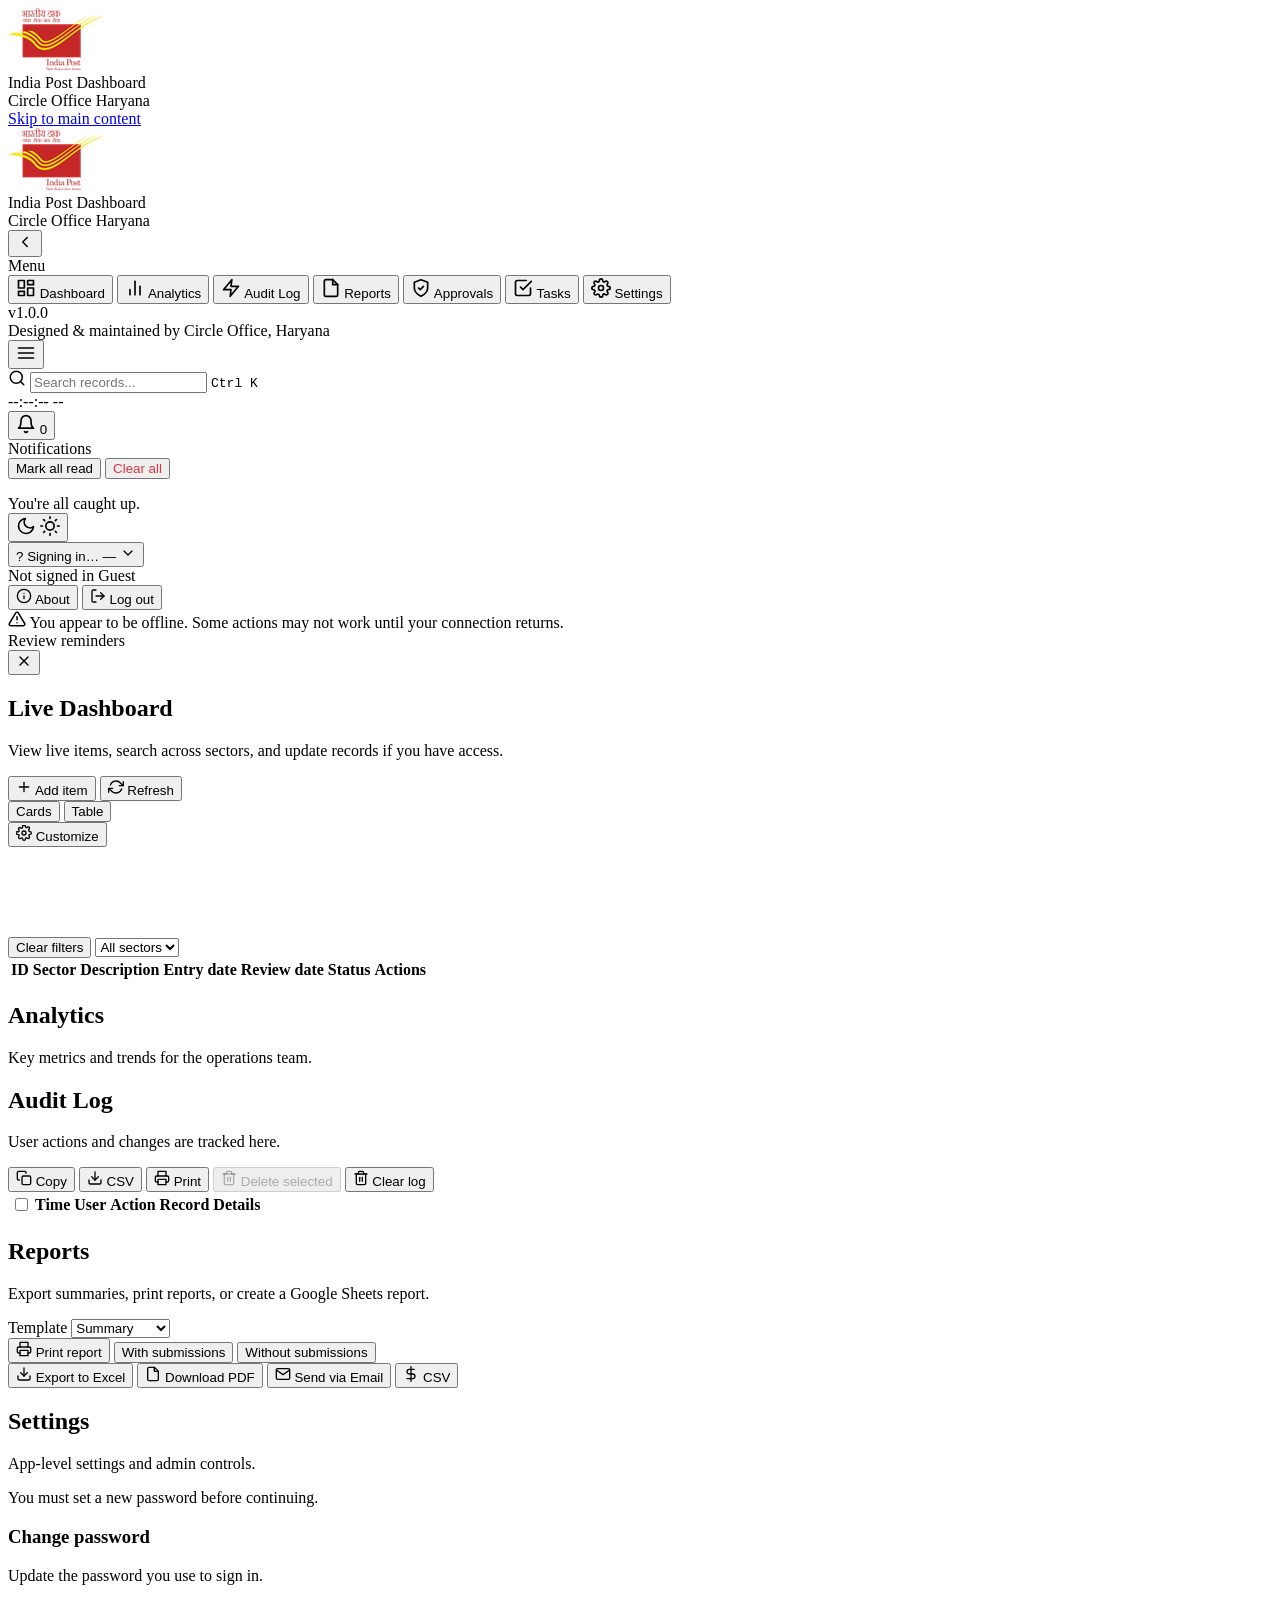
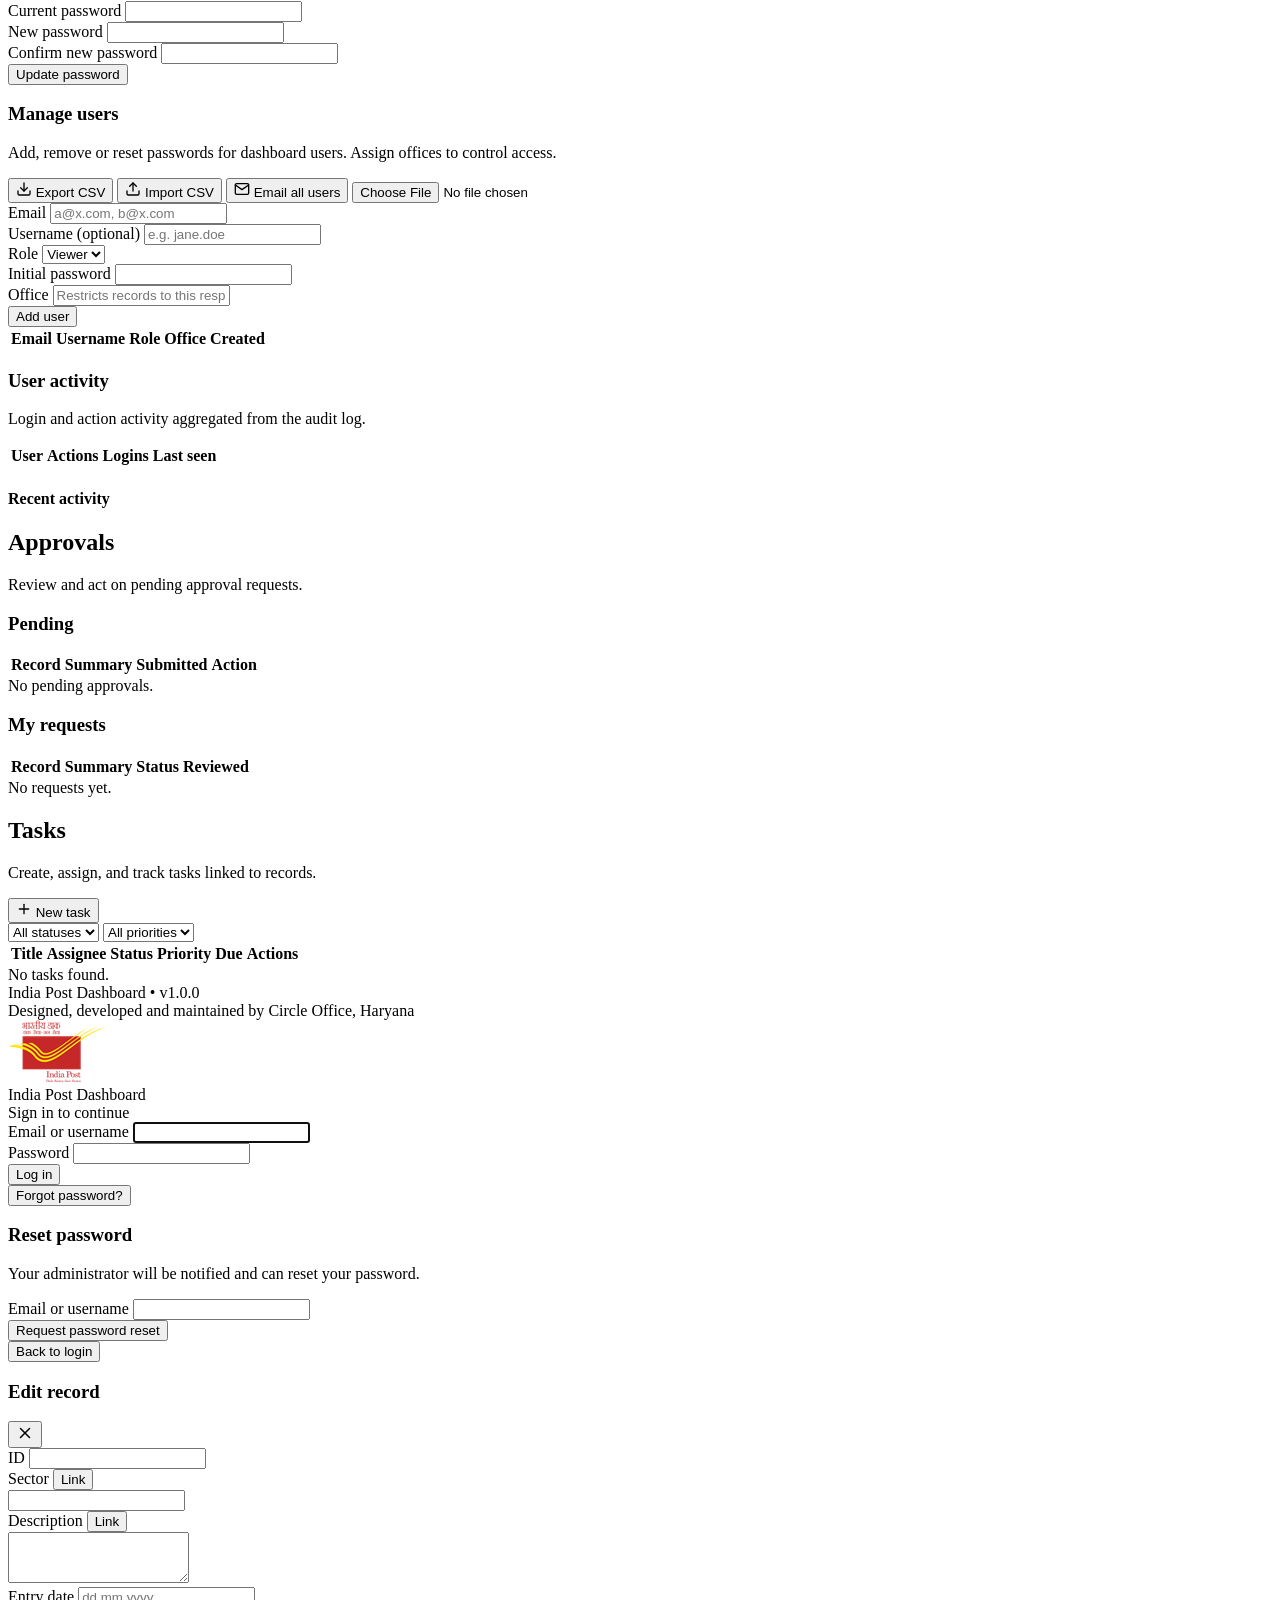
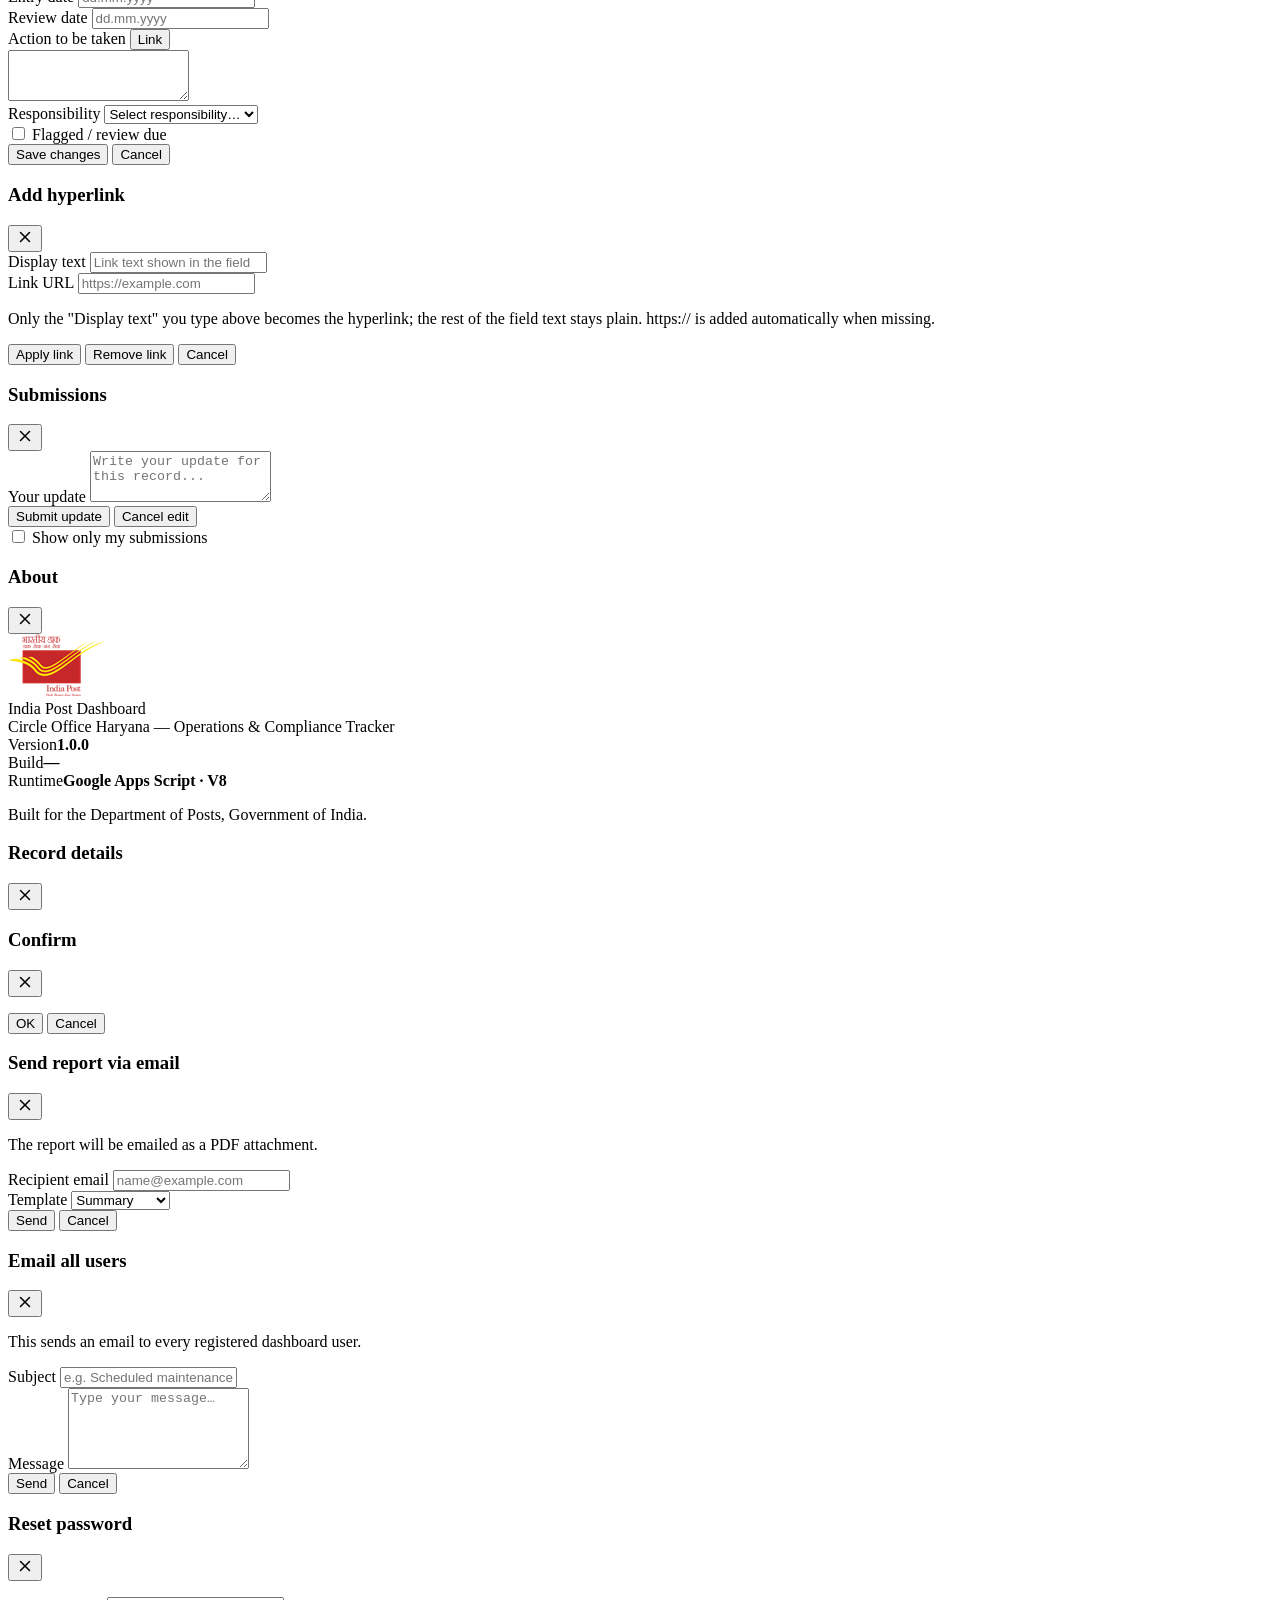
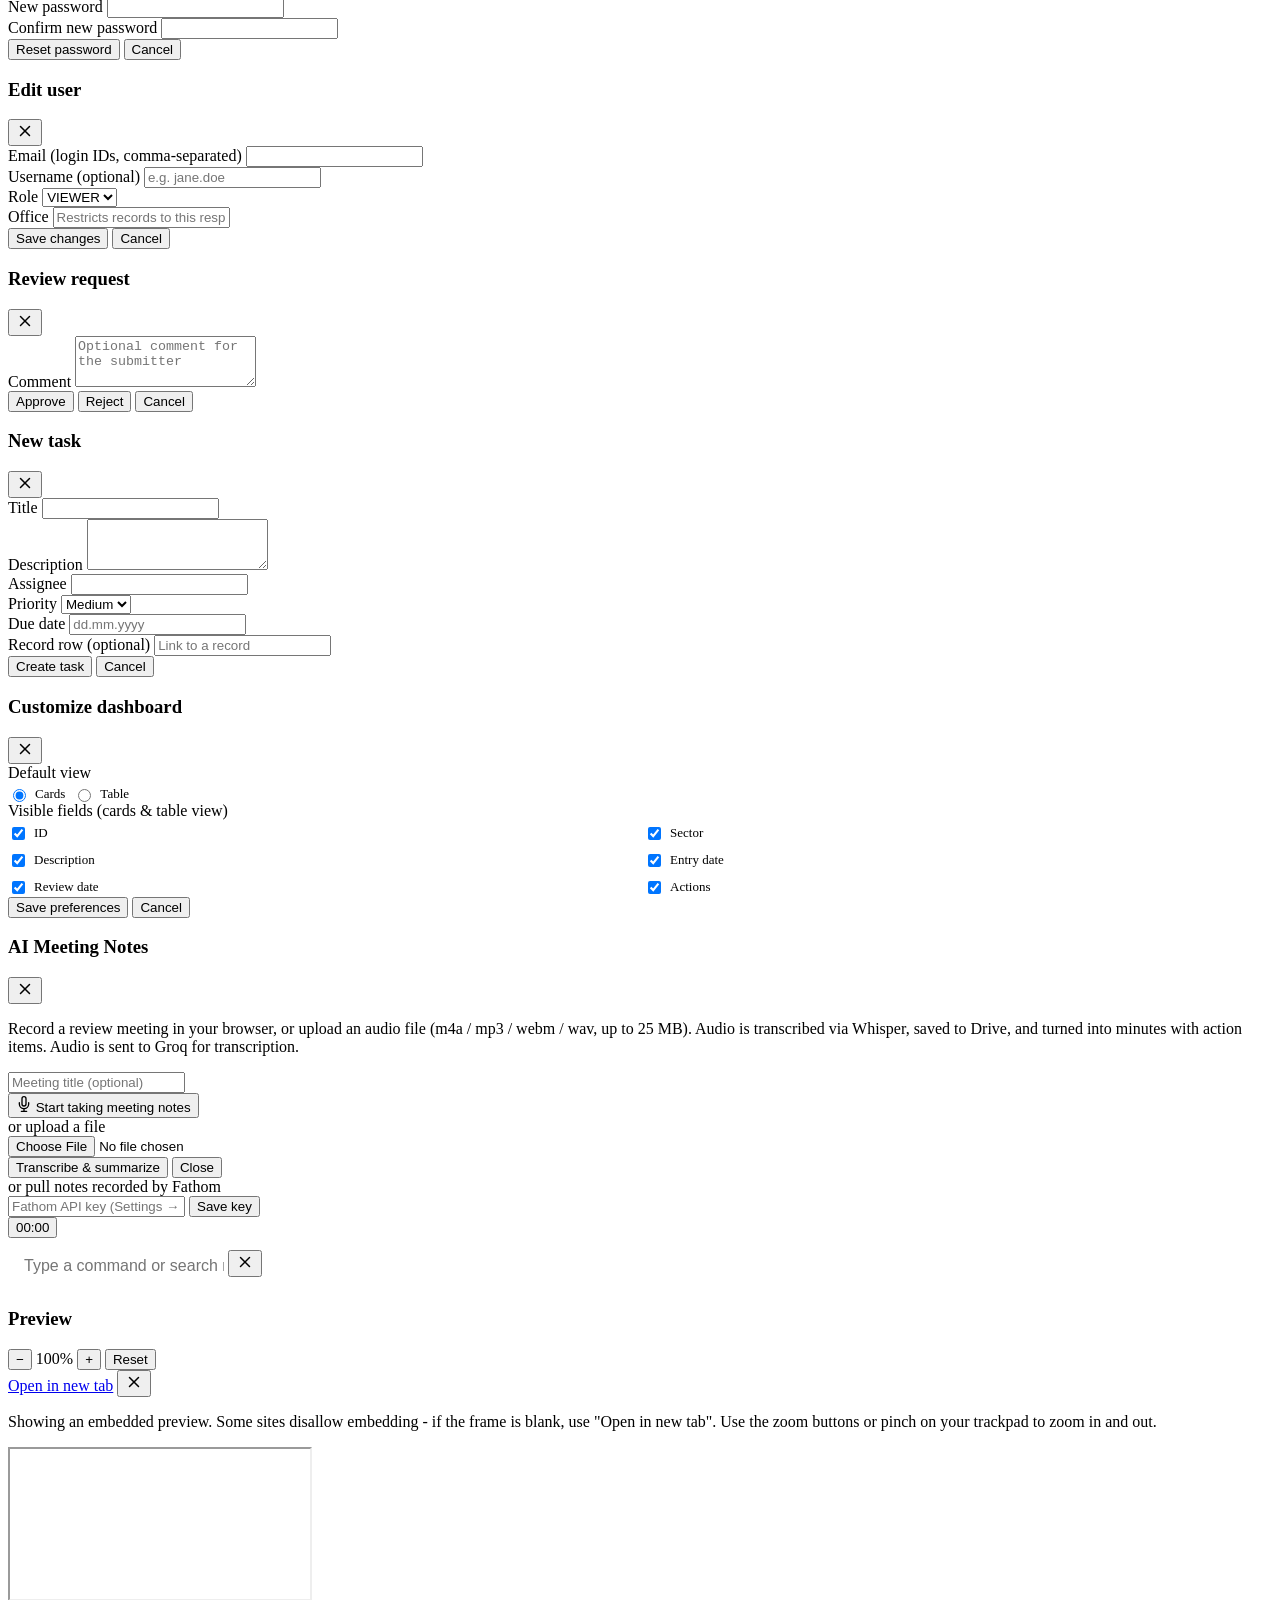
==== index.html @ 4747f6e2 "feat: hyperlink only the link display text, not the whole field; round-trip link text to editor" ====
<!DOCTYPE html>
<html lang="en">

<head>
  <meta charset="UTF-8">
  <meta name="viewport" content="width=device-width, initial-scale=1">
  <meta http-equiv="Cache-Control" content="no-cache, no-store, must-revalidate">
  <title>India Post Dashboard</title>
  <meta name="description" content="Operations and compliance tracker for Circle Office Haryana.">
  <link rel="icon" href="[data-uri]">
  <?!= include('styles'); ?>
</head>

<body>

  <!-- Splash / loading screen -->
  <div id="splashScreen" class="splash" aria-live="polite" aria-label="Loading">
    <div class="splash-inner">
      <div class="splash-mark">
        <img src="[data-uri]" alt="India Post logo">
      </div>
      <div class="splash-title">India Post Dashboard</div>
      <div class="splash-caption">Circle Office Haryana</div>
      <div class="splash-loader" aria-hidden="true"><span></span><span></span><span></span></div>
    </div>
  </div>

  <a href="#main-content" class="skip-link">Skip to main content</a>

  <div class="app-shell" id="appShell">
    <!-- ============================ SIDEBAR ============================ -->
    <aside class="sidebar" id="sidebar" aria-label="Sidebar">
      <div class="sidebar-brand">
        <div class="brand-mark" aria-label="India Post logo">
          <img src="[data-uri]" alt="India Post logo">
        </div>
        <div class="brand-text">
          <div class="brand-name">India Post Dashboard</div>
          <div class="brand-subtitle">Circle Office Haryana</div>
        </div>
        <button id="sidebarCollapse" class="icon-btn sidebar-collapse" type="button" onclick="toggleSidebar()" aria-label="Collapse sidebar" title="Collapse sidebar">
          <svg viewBox="0 0 24 24" width="18" height="18" fill="none" stroke="currentColor" stroke-width="2" stroke-linecap="round" stroke-linejoin="round"><polyline points="15 18 9 12 15 6"></polyline></svg>
        </button>
      </div>

      <div class="sidebar-section-label">Menu</div>
      <nav class="sidebar-nav" aria-label="Main navigation">
        <button class="nav-item active" data-tab="dashboard" onclick="openTab('dashboard')" aria-current="page">
          <svg viewBox="0 0 24 24" width="20" height="20" fill="none" stroke="currentColor" stroke-width="2" stroke-linecap="round" stroke-linejoin="round"><rect x="3" y="3" width="7" height="9"></rect><rect x="14" y="3" width="7" height="5"></rect><rect x="14" y="12" width="7" height="9"></rect><rect x="3" y="16" width="7" height="5"></rect></svg>
          <span>Dashboard</span>
        </button>
        <button class="nav-item" data-tab="analytics" onclick="openTab('analytics')">
          <svg viewBox="0 0 24 24" width="20" height="20" fill="none" stroke="currentColor" stroke-width="2" stroke-linecap="round" stroke-linejoin="round"><line x1="18" y1="20" x2="18" y2="10"></line><line x1="12" y1="20" x2="12" y2="4"></line><line x1="6" y1="20" x2="6" y2="14"></line></svg>
          <span>Analytics</span>
        </button>
        <button class="nav-item" data-tab="audit" onclick="openTab('audit')">
          <svg viewBox="0 0 24 24" width="20" height="20" fill="none" stroke="currentColor" stroke-width="2" stroke-linecap="round" stroke-linejoin="round"><path d="M13 2L3 14h9l-1 8 10-12h-9l1-8z"></path></svg>
          <span>Audit Log</span>
        </button>
        <button class="nav-item" data-tab="reports" onclick="openTab('reports')">
          <svg viewBox="0 0 24 24" width="20" height="20" fill="none" stroke="currentColor" stroke-width="2" stroke-linecap="round" stroke-linejoin="round"><path d="M14 2H6a2 2 0 0 0-2 2v16a2 2 0 0 0 2 2h12a2 2 0 0 0 2-2V8z"></path><polyline points="14 2 14 8 20 8"></polyline></svg>
          <span>Reports</span>
        </button>
        <button class="nav-item" data-tab="approvals" onclick="openTab('approvals')">
          <svg viewBox="0 0 24 24" width="20" height="20" fill="none" stroke="currentColor" stroke-width="2" stroke-linecap="round" stroke-linejoin="round"><path d="M12 22s8-4 8-10V5l-8-3-8 3v7c0 6 8 10 8 10z"></path><polyline points="9 12 11 14 15 10"></polyline></svg>
          <span>Approvals</span>
        </button>
        <button class="nav-item" data-tab="tasks" onclick="openTab('tasks')">
          <svg viewBox="0 0 24 24" width="20" height="20" fill="none" stroke="currentColor" stroke-width="2" stroke-linecap="round" stroke-linejoin="round"><path d="M9 11l3 3L22 4"></path><path d="M21 12v7a2 2 0 0 1-2 2H5a2 2 0 0 1-2-2V5a2 2 0 0 1 2-2h11"></path></svg>
          <span>Tasks</span>
        </button>
        <button class="nav-item" data-tab="settings" onclick="openTab('settings')">
          <svg viewBox="0 0 24 24" width="20" height="20" fill="none" stroke="currentColor" stroke-width="2" stroke-linecap="round" stroke-linejoin="round"><circle cx="12" cy="12" r="3"></circle><path d="M19.4 15a1.65 1.65 0 0 0 .33 1.82l.06.06a2 2 0 0 1 0 2.83 2 2 0 0 1-2.83 0l-.06-.06a1.65 1.65 0 0 0-1.82-.33 1.65 1.65 0 0 0-1 1.51V21a2 2 0 0 1-2 2 2 2 0 0 1-2-2v-.09A1.65 1.65 0 0 0 9 19.4a1.65 1.65 0 0 0-1.82.33l-.06.06a2 2 0 0 1-2.83 0 2 2 0 0 1 0-2.83l.06-.06a1.65 1.65 0 0 0 .33-1.82 1.65 1.65 0 0 0-1.51-1H3a2 2 0 0 1-2-2 2 2 0 0 1 2-2h.09A1.65 1.65 0 0 0 4.6 9a1.65 1.65 0 0 0-.33-1.82l-.06-.06a2 2 0 0 1 0-2.83 2 2 0 0 1 2.83 0l.06.06a1.65 1.65 0 0 0 1.82.33H9a1.65 1.65 0 0 0 1-1.51V3a2 2 0 0 1 2-2 2 2 0 0 1 2 2v.09a1.65 1.65 0 0 0 1 1.51 1.65 1.65 0 0 0 1.82-.33l.06-.06a2 2 0 0 1 2.83 0 2 2 0 0 1 0 2.83l-.06.06a1.65 1.65 0 0 0-.33 1.82V9a1.65 1.65 0 0 0 1.51 1H21a2 2 0 0 1 2 2 2 2 0 0 1-2 2h-.09a1.65 1.65 0 0 0-1.51 1z"></path></svg>
          <span>Settings</span>
        </button>
      </nav>

      <div class="sidebar-footer">
        <div class="version-chip" id="versionChip" title="App version">v1.0.0</div>
        <div class="sidebar-credit">Designed &amp; maintained by Circle Office, Haryana</div>
      </div>
    </aside>

    <div id="sidebarBackdrop" class="sidebar-backdrop" onclick="toggleSidebar()" aria-hidden="true"></div>

    <!-- ============================ MAIN ============================ -->
    <div class="app-main">
      <header class="topbar">
        <div class="topbar-left">
          <button id="sidebarToggle" class="icon-btn" type="button" onclick="toggleSidebar()" aria-label="Toggle sidebar" title="Toggle sidebar">
            <svg viewBox="0 0 24 24" width="20" height="20" fill="none" stroke="currentColor" stroke-width="2" stroke-linecap="round" stroke-linejoin="round"><line x1="3" y1="12" x2="21" y2="12"></line><line x1="3" y1="6" x2="21" y2="6"></line><line x1="3" y1="18" x2="21" y2="18"></line></svg>
          </button>
          <div class="topbar-search">
            <svg viewBox="0 0 24 24" width="18" height="18" fill="none" stroke="currentColor" stroke-width="2" stroke-linecap="round" stroke-linejoin="round" aria-hidden="true"><circle cx="11" cy="11" r="8"></circle><line x1="21" y1="21" x2="16.65" y2="16.65"></line></svg>
            <input id="searchInput" type="search" placeholder="Search records..." aria-label="Global search" autocomplete="off">
            <kbd class="search-kbd" aria-hidden="true">Ctrl K</kbd>
          </div>
          <div class="live-clock" id="liveClock" title="Live time (12-hour)" aria-hidden="true">--:--:-- --</div>
        </div>

        <div class="topbar-actions">
          <div class="notif-menu" id="notifMenu">
            <button id="notifTrigger" class="icon-btn notif-bell" type="button" onclick="toggleNotifications()" aria-haspopup="true" aria-expanded="false" aria-label="Notifications">
              <svg viewBox="0 0 24 24" width="20" height="20" fill="none" stroke="currentColor" stroke-width="2" stroke-linecap="round" stroke-linejoin="round"><path d="M18 8A6 6 0 0 0 6 8c0 7-3 9-3 9h18s-3-2-3-9"></path><path d="M13.73 21a2 2 0 0 1-3.46 0"></path></svg>
              <span id="notifBadge" class="notif-badge hidden" aria-hidden="true">0</span>
            </button>
            <div class="notif-panel hidden" id="notifPanel" role="menu" aria-label="Notifications">
              <div class="notif-panel-head">
                <span class="text-subheading">Notifications</span>
                <div style="display:flex;gap:4px;">
                  <button class="btn btn-ghost btn-small" type="button" onclick="markAllNotificationsRead()">Mark all read</button>
                  <button class="btn btn-ghost btn-small" type="button" onclick="clearAllNotifications()" style="color:var(--danger,#dc3545);">Clear all</button>
                </div>
              </div>
              <ul class="notif-list" id="notifList"></ul>
              <div class="notif-empty hidden" id="notifEmpty">You're all caught up.</div>
            </div>
          </div>

          <button id="themeToggle" class="icon-btn" type="button" onclick="toggleDarkMode()" aria-label="Toggle dark mode" title="Toggle dark mode">
            <svg id="iconMoon" viewBox="0 0 24 24" width="20" height="20" fill="none" stroke="currentColor" stroke-width="2" stroke-linecap="round" stroke-linejoin="round"><path d="M21 12.79A9 9 0 1 1 11.21 3 7 7 0 0 0 21 12.79z"></path></svg>
            <svg id="iconSun" viewBox="0 0 24 24" width="20" height="20" fill="none" stroke="currentColor" stroke-width="2" stroke-linecap="round" stroke-linejoin="round" class="hidden"><circle cx="12" cy="12" r="5"></circle><line x1="12" y1="1" x2="12" y2="3"></line><line x1="12" y1="21" x2="12" y2="23"></line><line x1="4.22" y1="4.22" x2="5.64" y2="5.64"></line><line x1="18.36" y1="18.36" x2="19.78" y2="19.78"></line><line x1="1" y1="12" x2="3" y2="12"></line><line x1="21" y1="12" x2="23" y2="12"></line><line x1="4.22" y1="19.78" x2="5.64" y2="18.36"></line><line x1="18.36" y1="5.64" x2="19.78" y2="4.22"></line></svg>
          </button>

          <div class="profile-menu" id="profileMenu">
            <button id="profileTrigger" class="profile-trigger" type="button" onclick="toggleProfileMenu()" aria-haspopup="menu" aria-expanded="false" aria-label="Account menu">
              <span class="avatar" id="profileAvatar" aria-hidden="true">?</span>
              <span class="profile-info">
                <span class="profile-name" id="profileName">Signing in…</span>
                <span class="profile-role" id="profileRole">—</span>
              </span>
              <svg viewBox="0 0 24 24" width="16" height="16" fill="none" stroke="currentColor" stroke-width="2" stroke-linecap="round" stroke-linejoin="round" aria-hidden="true"><polyline points="6 9 12 15 18 9"></polyline></svg>
            </button>
            <div class="profile-dropdown" id="profileDropdown" role="menu">
              <div class="profile-dropdown-head">
                <span class="profile-dropdown-email" id="profileEmail">Not signed in</span>
                <span class="badge" id="profileRoleBadge" data-tone="muted">Guest</span>
              </div>
              <button class="profile-item" type="button" role="menuitem" onclick="openAbout()">
                <svg viewBox="0 0 24 24" width="16" height="16" fill="none" stroke="currentColor" stroke-width="2" stroke-linecap="round" stroke-linejoin="round"><circle cx="12" cy="12" r="10"></circle><line x1="12" y1="16" x2="12" y2="12"></line><line x1="12" y1="8" x2="12.01" y2="8"></line></svg>
                About
              </button>
              <button class="profile-item" type="button" role="menuitem" onclick="logout()">
                <svg viewBox="0 0 24 24" width="16" height="16" fill="none" stroke="currentColor" stroke-width="2" stroke-linecap="round" stroke-linejoin="round"><path d="M9 21H5a2 2 0 0 1-2-2V5a2 2 0 0 1 2-2h4"></path><polyline points="16 17 21 12 16 7"></polyline><line x1="21" y1="12" x2="9" y2="12"></line></svg>
                Log out
              </button>
            </div>
          </div>
        </div>
      </header>

      <main class="main-content" id="mainContent">
        <div id="offlineBanner" class="banner banner-warning hidden" role="alert">
          <svg viewBox="0 0 24 24" width="18" height="18" fill="none" stroke="currentColor" stroke-width="2" stroke-linecap="round" stroke-linejoin="round"><path d="M10.29 3.86L1.82 18a2 2 0 0 0 1.71 3h16.94a2 2 0 0 0 1.71-3L13.71 3.86a2 2 0 0 0-3.42 0z"></path><line x1="12" y1="9" x2="12" y2="13"></line><line x1="12" y1="17" x2="12.01" y2="17"></line></svg>
          You appear to be offline. Some actions may not work until your connection returns.
        </div>
        <div id="messagePanel" class="banner banner-danger hidden"></div>
        <div id="reminderBanner" class="reminder-banner hidden" role="status" aria-live="polite">
          <span class="reminder-banner-title">Review reminders</span>
          <div id="reminderBannerList" class="reminder-banner-list"></div>
          <button class="icon-btn reminder-banner-close" type="button" onclick="dismissReminderBanner()" aria-label="Dismiss reminder" title="Dismiss reminder">
            <svg viewBox="0 0 24 24" width="16" height="16" fill="none" stroke="currentColor" stroke-width="2" stroke-linecap="round" stroke-linejoin="round"><line x1="18" y1="6" x2="6" y2="18"></line><line x1="6" y1="6" x2="18" y2="18"></line></svg>
          </button>
        </div>

        <!-- ============================ DASHBOARD ============================ -->
        <section id="dashboard" class="tab-panel active" aria-labelledby="dashboardTitle">
          <div class="section-header">
            <div>
              <h2 class="text-heading" id="dashboardTitle">Live Dashboard</h2>
              <p class="section-copy">View live items, search across sectors, and update records if you have access.</p>
            </div>
            <div class="section-actions">
              <button id="addButton" class="btn btn-primary" type="button" onclick="addNewItem()">
                <svg viewBox="0 0 24 24" width="16" height="16" fill="none" stroke="currentColor" stroke-width="2" stroke-linecap="round" stroke-linejoin="round"><line x1="12" y1="5" x2="12" y2="19"></line><line x1="5" y1="12" x2="19" y2="12"></line></svg>
                Add item
              </button>
              <button class="btn btn-secondary" type="button" onclick="refreshData()" data-tip="Reload data from the spreadsheet">
                <svg viewBox="0 0 24 24" width="16" height="16" fill="none" stroke="currentColor" stroke-width="2" stroke-linecap="round" stroke-linejoin="round"><polyline points="23 4 23 10 17 10"></polyline><polyline points="1 20 1 14 7 14"></polyline><path d="M3.51 9a9 9 0 0 1 14.85-3.36L23 10M1 14l4.64 4.36A9 9 0 0 0 20.49 15"></path></svg>
                Refresh
              </button>
              <div class="view-toggle" role="group" aria-label="Dashboard view">
                <button id="viewCardsBtn" class="btn btn-ghost btn-small active" type="button" onclick="toggleDashboardView('cards')">Cards</button>
                <button id="viewTableBtn" class="btn btn-ghost btn-small" type="button" onclick="toggleDashboardView('table')">Table</button>
              </div>
              <button class="btn btn-secondary" type="button" onclick="openColumnDialog()">
                <svg viewBox="0 0 24 24" width="16" height="16" fill="none" stroke="currentColor" stroke-width="2" stroke-linecap="round" stroke-linejoin="round"><circle cx="12" cy="12" r="3"></circle><path d="M19.4 15a1.65 1.65 0 0 0 .33 1.82l.06.06a2 2 0 0 1 0 2.83 2 2 0 0 1-2.83 0l-.06-.06a1.65 1.65 0 0 0-1.82-.33 1.65 1.65 0 0 0-1 1.51V21a2 2 0 0 1-2 2 2 2 0 0 1-2-2v-.09A1.65 1.65 0 0 0 9 19.4a1.65 1.65 0 0 0-1.82.33l-.06.06a2 2 0 0 1-2.83 0 2 2 0 0 1 0-2.83l.06-.06A1.65 1.65 0 0 0 4.6 15a1.65 1.65 0 0 0-1.51-1H2a2 2 0 0 1-2-2 2 2 0 0 1 2-2h.09A1.65 1.65 0 0 0 4.6 9a1.65 1.65 0 0 0-.33-1.82l-.06-.06a2 2 0 0 1 0-2.83 2 2 0 0 1 2.83 0l.06.06A1.65 1.65 0 0 0 9 4.6a1.65 1.65 0 0 0 1-1.51V2a2 2 0 0 1 2-2 2 2 0 0 1 2 2v.09a1.65 1.65 0 0 0 1 1.51 1.65 1.65 0 0 0 1.82-.33l.06-.06a2 2 0 0 1 2.83 0 2 2 0 0 1 0 2.83l-.06.06a1.65 1.65 0 0 0-.33 1.82V9a1.65 1.65 0 0 0 1.51 1H21a2 2 0 0 1 2 2 2 2 0 0 1-2 2h-.09a1.65 1.65 0 0 0-1.51 1z"></path></svg>
                Customize
              </button>
              <button id="meetingNotesBtn" class="btn btn-secondary" type="button" onclick="openMeetingNotes()" style="display:none;">
                <svg viewBox="0 0 24 24" width="16" height="16" fill="none" stroke="currentColor" stroke-width="2" stroke-linecap="round" stroke-linejoin="round"><path d="M12 3l1.9 5.8H20l-4.9 3.6L17 18l-5-3.6L7 18l1.9-5.6L4 8.8h6.1z"></path><path d="M20 16l.7 2.1 2.3.6-2.3.6L20 21.4l-.7-2.1-2.3-.6 2.3-.6z"></path></svg>
                Meeting Notes
              </button>
            </div>
          </div>

          <div class="kpi-grid" id="summaryCards">
            <div class="kpi-card kpi-skeleton" aria-hidden="true"><div class="skeleton-bar" style="width:40%"></div><div class="skeleton-bar" style="width:60%;height:30px"></div></div>
            <div class="kpi-card kpi-skeleton" aria-hidden="true"><div class="skeleton-bar" style="width:40%"></div><div class="skeleton-bar" style="width:60%;height:30px"></div></div>
            <div class="kpi-card kpi-skeleton" aria-hidden="true"><div class="skeleton-bar" style="width:40%"></div><div class="skeleton-bar" style="width:60%;height:30px"></div></div>
          </div>

          <div class="filters-row">
            <div class="filter-chips" id="filterChips" aria-live="polite"></div>
            <div class="filters-controls">
              <button id="resetFiltersBtn" class="btn btn-ghost btn-small hidden" type="button" onclick="resetFilters()">Clear filters</button>
              <select id="sectorFilter" class="select" aria-label="Filter by sector" onchange="handleSectorFilterChange()">
                <option value="">All sectors</option>
              </select>
            </div>
          </div>

          <div id="dashboardCards" class="cards-grid"></div>

          <div id="dashboardTableWrap" class="table-card hidden">
            <div class="table-scroll" tabindex="0" aria-label="Records table">
              <table class="data-table" id="dashboardTable">
                <thead><tr>
                  <th data-col="id" data-dash-sort="id">ID</th>
                  <th data-col="sector" data-dash-sort="sector">Sector</th>
                  <th data-col="description" data-dash-sort="description">Description</th>
                  <th data-col="entryDate" data-dash-sort="entryDate">Entry date</th>
                  <th data-col="reviewDate" data-dash-sort="reviewDate">Review date</th>
                  <th data-col="status">Status</th>
                  <th data-col="actions" class="dash-actions-col">Actions</th>
                </tr></thead>
                <tbody></tbody>
              </table>
            </div>
            <div class="table-footer">
              <span class="table-summary" id="dashboardTableSummary"></span>
            </div>
          </div>

          <div class="pagination" id="paginationBar" aria-label="Pagination"></div>
        </section>

        <!-- ============================ ANALYTICS ============================ -->
        <section id="analytics" class="tab-panel hidden" aria-labelledby="analyticsTitle">
          <div class="section-header">
            <div>
              <h2 class="text-heading" id="analyticsTitle">Analytics</h2>
              <p class="section-copy">Key metrics and trends for the operations team.</p>
            </div>
          </div>
          <div class="analytics-grid" id="analyticsCards"></div>
          <div class="analytics-report" id="analyticsReport"></div>
        </section>

        <!-- ============================ AUDIT ============================ -->
        <section id="audit" class="tab-panel hidden" aria-labelledby="auditTitle">
          <div class="section-header">
            <div>
              <h2 class="text-heading" id="auditTitle">Audit Log</h2>
              <p class="section-copy">User actions and changes are tracked here.</p>
            </div>
            <div class="section-actions">
              <button class="btn btn-secondary" type="button" onclick="copyAudit()" data-tip="Copy audit log to clipboard">
                <svg viewBox="0 0 24 24" width="16" height="16" fill="none" stroke="currentColor" stroke-width="2" stroke-linecap="round" stroke-linejoin="round"><rect x="9" y="9" width="13" height="13" rx="2" ry="2"></rect><path d="M5 15H4a2 2 0 0 1-2-2V4a2 2 0 0 1 2-2h9a2 2 0 0 1 2 2v1"></path></svg>
                Copy
              </button>
              <button class="btn btn-secondary" type="button" onclick="downloadAuditCsv()" data-tip="Download audit log as CSV">
                <svg viewBox="0 0 24 24" width="16" height="16" fill="none" stroke="currentColor" stroke-width="2" stroke-linecap="round" stroke-linejoin="round"><path d="M21 15v4a2 2 0 0 1-2 2H5a2 2 0 0 1-2-2v-4"></path><polyline points="7 10 12 15 17 10"></polyline><line x1="12" y1="15" x2="12" y2="3"></line></svg>
                CSV
              </button>
              <button class="btn btn-secondary" type="button" onclick="printAudit()" data-tip="Print audit log">
                <svg viewBox="0 0 24 24" width="16" height="16" fill="none" stroke="currentColor" stroke-width="2" stroke-linecap="round" stroke-linejoin="round"><polyline points="6 9 6 2 18 2 18 9"></polyline><path d="M6 18H4a2 2 0 0 1-2-2v-5a2 2 0 0 1 2-2h16a2 2 0 0 1 2 2v5a2 2 0 0 1-2 2h-2"></path><rect x="6" y="14" width="12" height="8"></rect></svg>
                Print
              </button>
              <button class="btn btn-danger hidden" id="deleteAuditBtn" type="button" onclick="deleteAuditRows()" data-tip="Delete the selected audit entries" disabled>
                <svg viewBox="0 0 24 24" width="16" height="16" fill="none" stroke="currentColor" stroke-width="2" stroke-linecap="round" stroke-linejoin="round"><polyline points="3 6 5 6 21 6"></polyline><path d="M19 6v14a2 2 0 0 1-2 2H7a2 2 0 0 1-2-2V6m3 0V4a2 2 0 0 1 2-2h4a2 2 0 0 1 2 2v2"></path><line x1="10" y1="11" x2="10" y2="17"></line><line x1="14" y1="11" x2="14" y2="17"></line></svg>
                Delete selected
              </button>
              <button class="btn btn-danger hidden" id="clearAuditBtn" type="button" onclick="clearAuditLog()" data-tip="Delete the entire audit log">
                <svg viewBox="0 0 24 24" width="16" height="16" fill="none" stroke="currentColor" stroke-width="2" stroke-linecap="round" stroke-linejoin="round"><polyline points="3 6 5 6 21 6"></polyline><path d="M19 6v14a2 2 0 0 1-2 2H7a2 2 0 0 1-2-2V6m3 0V4a2 2 0 0 1 2-2h4a2 2 0 0 1 2 2v2"></path><line x1="10" y1="11" x2="10" y2="17"></line><line x1="14" y1="11" x2="14" y2="17"></line></svg>
                Clear log
              </button>
            </div>
          </div>
          <div class="table-card">
            <div class="table-scroll" tabindex="0" aria-label="Audit log table">
              <table class="data-table" id="auditTable">
                <thead><tr>
                  <th class="audit-check-col">
                    <input type="checkbox" id="auditSelectAll" onclick="toggleAuditSelectAll()" aria-label="Select all audit entries">
                  </th>
                  <th data-sort="timestamp" aria-sort="descending">Time</th>
                  <th data-sort="user">User</th>
                  <th data-sort="action">Action</th>
                  <th data-sort="recordId">Record</th>
                  <th data-sort="details">Details</th>
                </tr></thead>
                <tbody></tbody>
              </table>
            </div>
            <div class="table-footer">
              <span class="table-summary" id="auditSummary"></span>
              <div class="audit-pager" id="auditPager"></div>
            </div>
          </div>
        </section>

        <!-- ============================ REPORTS ============================ -->
        <section id="reports" class="tab-panel hidden" aria-labelledby="reportsTitle">
          <div class="section-header">
            <div>
              <h2 class="text-heading" id="reportsTitle">Reports</h2>
              <p class="section-copy">Export summaries, print reports, or create a Google Sheets report.</p>
            </div>
          </div>
          <div class="report-actions">
            <div class="field" style="min-width:180px;">
              <label for="reportTemplate">Template</label>
              <select id="reportTemplate" class="select" onchange="renderReportPreview()">
                <option value="summary">Summary</option>
                <option value="detailed">Detailed</option>
                <option value="flagged">Flagged only</option>
              </select>
            </div>
            <div class="menu-dropdown">
              <button class="btn btn-primary" type="button" onclick="toggleDropdown(this)" data-tip="Print the report">
                <svg viewBox="0 0 24 24" width="16" height="16" fill="none" stroke="currentColor" stroke-width="2" stroke-linecap="round" stroke-linejoin="round"><polyline points="6 9 6 2 18 2 18 9"></polyline><path d="M6 18H4a2 2 0 0 1-2-2v-5a2 2 0 0 1 2-2h16a2 2 0 0 1 2 2v5a2 2 0 0 1-2 2h-2"></path><rect x="6" y="14" width="12" height="8"></rect></svg>
                Print report
              </button>
              <span class="menu-dropdown-menu">
                <button class="menu-dropdown-item" type="button" onclick="closeDropdowns(); printReport(true);">With submissions</button>
                <button class="menu-dropdown-item" type="button" onclick="closeDropdowns(); printReport(false);">Without submissions</button>
              </span>
            </div>
            <button class="btn btn-secondary" type="button" onclick="exportSpreadsheet()">
              <svg viewBox="0 0 24 24" width="16" height="16" fill="none" stroke="currentColor" stroke-width="2" stroke-linecap="round" stroke-linejoin="round"><path d="M21 15v4a2 2 0 0 1-2 2H5a2 2 0 0 1-2-2v-4"></path><polyline points="7 10 12 15 17 10"></polyline><line x1="12" y1="15" x2="12" y2="3"></line></svg>
              Export to Excel
            </button>
            <button class="btn btn-secondary" type="button" onclick="downloadPdf()">
              <svg viewBox="0 0 24 24" width="16" height="16" fill="none" stroke="currentColor" stroke-width="2" stroke-linecap="round" stroke-linejoin="round"><path d="M14 2H6a2 2 0 0 0-2 2v16a2 2 0 0 0 2 2h12a2 2 0 0 0 2-2V8z"></path><polyline points="14 2 14 8 20 8"></polyline></svg>
              Download PDF
            </button>
            <button class="btn btn-secondary" type="button" onclick="openEmailReportDialog()">
              <svg viewBox="0 0 24 24" width="16" height="16" fill="none" stroke="currentColor" stroke-width="2" stroke-linecap="round" stroke-linejoin="round"><path d="M4 4h16c1.1 0 2 .9 2 2v12c0 1.1-.9 2-2 2H4c-1.1 0-2-.9-2-2V6c0-1.1.9-2 2-2z"></path><polyline points="22,6 12,13 2,6"></polyline></svg>
              Send via Email
            </button>
            <button class="btn btn-secondary" type="button" onclick="downloadReportCsv()">
              <svg viewBox="0 0 24 24" width="16" height="16" fill="none" stroke="currentColor" stroke-width="2" stroke-linecap="round" stroke-linejoin="round"><line x1="12" y1="1" x2="12" y2="23"></line><path d="M17 5H9.5a3.5 3.5 0 0 0 0 7h5a3.5 3.5 0 0 1 0 7H6"></path></svg>
              CSV
            </button>
          </div>
          <div class="report-preview" id="reportPreview"></div>
        </section>

        <!-- ============================ SETTINGS ============================ -->
        <section id="settings" class="tab-panel hidden" aria-labelledby="settingsTitle">
          <div class="section-header">
            <div>
              <h2 class="text-heading" id="settingsTitle">Settings</h2>
              <p class="section-copy">App-level settings and admin controls.</p>
            </div>
          </div>

          <div id="mustChangeBanner" class="banner banner-warning hidden">You must set a new password before continuing.</div>

          <div class="settings-grid">
            <div class="settings-card">
              <div class="settings-card-head">
                <h3 class="text-subheading">Change password</h3>
                <p class="section-copy">Update the password you use to sign in.</p>
              </div>
              <form id="changePasswordForm" class="form" novalidate onsubmit="handleChangePassword(event)">
                <div class="field">
                  <label for="changeCurrentPassword">Current password</label>
                  <input id="changeCurrentPassword" type="password" class="input" autocomplete="current-password">
                  <span class="field-error" data-for="changeCurrentPassword"></span>
                </div>
                <div class="field">
                  <label for="changeNewPassword">New password</label>
                  <input id="changeNewPassword" type="password" class="input" autocomplete="new-password">
                  <span class="field-error" data-for="changeNewPassword"></span>
                </div>
                <div class="field">
                  <label for="changeConfirmPassword">Confirm new password</label>
                  <input id="changeConfirmPassword" type="password" class="input" autocomplete="new-password">
                  <span class="field-error" data-for="changeConfirmPassword"></span>
                </div>
                <div class="form-row">
                  <button class="btn btn-primary" type="submit">Update password</button>
                  <span id="changePasswordStatus" class="form-status" aria-live="polite"></span>
                </div>
              </form>
            </div>
          </div>

          <div id="usersAdmin" class="settings-card hidden">
            <div class="settings-card-head">
              <h3 class="text-subheading">Manage users</h3>
              <p class="section-copy">Add, remove or reset passwords for dashboard users. Assign offices to control access.</p>
            </div>
            <div class="settings-card-actions">
              <button class="btn btn-secondary" type="button" onclick="exportUsers()">
                <svg viewBox="0 0 24 24" width="16" height="16" fill="none" stroke="currentColor" stroke-width="2" stroke-linecap="round" stroke-linejoin="round"><path d="M21 15v4a2 2 0 0 1-2 2H5a2 2 0 0 1-2-2v-4"></path><polyline points="7 10 12 15 17 10"></polyline><line x1="12" y1="15" x2="12" y2="3"></line></svg>
                Export CSV
              </button>
              <button class="btn btn-secondary" type="button" onclick="triggerUserImport()">
                <svg viewBox="0 0 24 24" width="16" height="16" fill="none" stroke="currentColor" stroke-width="2" stroke-linecap="round" stroke-linejoin="round"><path d="M21 15v4a2 2 0 0 1-2 2H5a2 2 0 0 1-2-2v-4"></path><polyline points="17 8 12 3 7 8"></polyline><line x1="12" y1="3" x2="12" y2="15"></line></svg>
                Import CSV
              </button>
              <button class="btn btn-secondary" type="button" onclick="openEmailAllUsersDialog()">
                <svg viewBox="0 0 24 24" width="16" height="16" fill="none" stroke="currentColor" stroke-width="2" stroke-linecap="round" stroke-linejoin="round"><path d="M4 4h16c1.1 0 2 .9 2 2v12c0 1.1-.9 2-2 2H4c-1.1 0-2-.9-2-2V6c0-1.1.9-2 2-2z"></path><polyline points="22,6 12,13 2,6"></polyline></svg>
                Email all users
              </button>
              <input type="file" id="userImportFile" accept=".csv,text/csv" class="hidden" onchange="importUsersFile(this.files[0])">
            </div>
            <form id="addUserForm" class="form form-inline" novalidate onsubmit="handleAddUser(event)">
              <div class="field">
                <label for="newUserEmail">Email</label>
                <input id="newUserEmail" type="text" class="input" placeholder="a@x.com, b@x.com" autocomplete="off">
                <span class="field-error" data-for="newUserEmail"></span>
              </div>
              <div class="field">
                <label for="newUserUsername">Username <span class="muted">(optional)</span></label>
                <input id="newUserUsername" type="text" class="input" placeholder="e.g. jane.doe" autocomplete="off">
              </div>
              <div class="field">
                <label for="newUserRole">Role</label>
                <select id="newUserRole" class="select">
                  <option value="VIEWER">Viewer</option>
                  <option value="EDITOR">Editor</option>
                  <option value="ADMIN">Admin</option>
                </select>
              </div>
              <div class="field">
                <label for="newUserPassword">Initial password</label>
                <input id="newUserPassword" type="password" class="input">
                <span class="field-error" data-for="newUserPassword"></span>
              </div>
              <div class="field">
                <label for="newUserOffice">Office</label>
                <input id="newUserOffice" type="text" class="input" placeholder="Restricts records to this responsibility" autocomplete="off">
              </div>
              <div class="form-row field-row">
                <button class="btn btn-primary" type="submit">Add user</button>
                <span id="addUserStatus" class="form-status" aria-live="polite"></span>
              </div>
            </form>
            <div class="table-card">
              <div class="table-scroll" tabindex="0" aria-label="Users table">
                <table class="data-table" id="usersTable">
                  <thead><tr><th>Email</th><th>Username</th><th>Role</th><th>Office</th><th>Created</th><th></th><th></th><th></th></tr></thead>
                  <tbody></tbody>
                </table>
              </div>
            </div>
          </div>

          <div id="userActivityCard" class="settings-card hidden">
            <div class="settings-card-head">
              <h3 class="text-subheading">User activity</h3>
              <p class="section-copy">Login and action activity aggregated from the audit log.</p>
            </div>
            <div class="activity-stats" id="activityStats"></div>
            <div class="table-card">
              <div class="table-scroll" tabindex="0" aria-label="User activity table">
                <table class="data-table" id="activityTable">
                  <thead><tr><th>User</th><th>Actions</th><th>Logins</th><th>Last seen</th></tr></thead>
                  <tbody id="activityTableBody"></tbody>
                </table>
              </div>
            </div>
            <h4 class="text-subheading activity-subheading">Recent activity</h4>
            <ul class="activity-recent" id="activityRecentList"></ul>
           </div>
         </section>

         <!-- ============================ APPROVALS ============================ -->
         <section id="approvals" class="tab-panel hidden" aria-labelledby="approvalsTitle">
           <div class="section-header">
             <div>
               <h2 class="text-heading" id="approvalsTitle">Approvals</h2>
               <p class="section-copy">Review and act on pending approval requests.</p>
             </div>
           </div>
           <div class="settings-card" id="approvalsPendingCard">
             <div class="settings-card-head"><h3 class="text-subheading">Pending</h3></div>
             <div class="table-card"><div class="table-scroll" tabindex="0" aria-label="Pending approvals">
               <table class="data-table" id="approvalsPendingTable">
                 <thead><tr><th>Record</th><th>Summary</th><th>Submitted</th><th>Action</th></tr></thead>
                 <tbody id="approvalsPendingBody"></tbody>
               </table>
             </div></div>
             <div id="approvalsPendingEmpty" class="banner banner-info">No pending approvals.</div>
           </div>
           <div class="settings-card" id="approvalsMyCard">
             <div class="settings-card-head"><h3 class="text-subheading">My requests</h3></div>
             <div class="table-card"><div class="table-scroll" tabindex="0" aria-label="My approval requests">
               <table class="data-table" id="approvalsMyTable">
                 <thead><tr><th>Record</th><th>Summary</th><th>Status</th><th>Reviewed</th></tr></thead>
                 <tbody id="approvalsMyBody"></tbody>
               </table>
             </div></div>
             <div id="approvalsMyEmpty" class="banner banner-info">No requests yet.</div>
           </div>
          </section>

          <!-- ============================ TASKS ============================ -->
          <section id="tasks" class="tab-panel hidden" aria-labelledby="tasksTitle">
            <div class="section-header">
              <div>
                <h2 class="text-heading" id="tasksTitle">Tasks</h2>
                <p class="section-copy">Create, assign, and track tasks linked to records.</p>
              </div>
              <div class="section-actions">
                <button id="addTaskBtn" class="btn btn-primary" type="button" onclick="openTaskModal()">
                  <svg viewBox="0 0 24 24" width="16" height="16" fill="none" stroke="currentColor" stroke-width="2" stroke-linecap="round" stroke-linejoin="round"><line x1="12" y1="5" x2="12" y2="19"></line><line x1="5" y1="12" x2="19" y2="12"></line></svg>
                  New task
                </button>
              </div>
            </div>
            <div class="filters-row">
              <div class="filter-chips" id="taskFilterChips"></div>
              <div class="filters-controls">
                <select id="taskStatusFilter" class="select" aria-label="Filter by status" onchange="renderTasks()">
                  <option value="">All statuses</option>
                  <option value="OPEN">Open</option>
                  <option value="IN_PROGRESS">In progress</option>
                  <option value="DONE">Done</option>
                  <option value="CANCELLED">Cancelled</option>
                </select>
                <select id="taskPriorityFilter" class="select" aria-label="Filter by priority" onchange="renderTasks()">
                  <option value="">All priorities</option>
                  <option value="URGENT">Urgent</option>
                  <option value="HIGH">High</option>
                  <option value="MEDIUM">Medium</option>
                  <option value="LOW">Low</option>
                </select>
              </div>
            </div>
            <div class="table-card">
              <div class="table-scroll" tabindex="0" aria-label="Tasks list">
                <table class="data-table" id="tasksTable">
                  <thead><tr><th>Title</th><th>Assignee</th><th>Status</th><th>Priority</th><th>Due</th><th>Actions</th></tr></thead>
                  <tbody id="tasksBody"></tbody>
                </table>
              </div>
            </div>
            <div id="tasksEmpty" class="banner banner-info hidden">No tasks found.</div>
          </section>
        </main>

      <footer class="app-footer">
        <div class="footer-brand-line">
          <span class="footer-title">India Post Dashboard</span>
          <span class="footer-dot" aria-hidden="true">•</span>
          <span class="footer-version" id="footerVersion">v1.0.0</span>
        </div>
        <div class="footer-credit">Designed, developed and maintained by <span class="footer-credit-org">Circle Office, Haryana</span></div>
      </footer>
    </div>
  </div>

  <!-- ============================ AUTH ============================ -->
  <div id="loginScreen" class="auth-screen hidden">
    <div class="auth-card">
      <div class="auth-brand">
        <div class="brand-mark auth-mark" aria-label="India Post logo">
          <img src="[data-uri]" alt="India Post logo">
          </div>
        <div>
          <div class="brand-name auth-name">India Post Dashboard</div>
          <div class="auth-subtitle">Sign in to continue</div>
        </div>
      </div>
      <div id="loginMessage" class="banner banner-danger hidden"></div>
      <form id="loginForm" class="form" novalidate onsubmit="handleLogin(event)">
        <div class="field">
          <label for="loginEmail">Email or username</label>
          <input id="loginEmail" type="text" class="input" autocomplete="username" autofocus>
          <span class="field-error" data-for="loginEmail"></span>
        </div>
        <div class="field">
          <label for="loginPassword">Password</label>
          <input id="loginPassword" type="password" class="input" autocomplete="current-password">
          <span class="field-error" data-for="loginPassword"></span>
        </div>
        <button class="btn btn-primary btn-block" type="submit">Log in</button>
      </form>
      <div class="auth-links">
        <button class="btn-link" type="button" onclick="showForgotPassword()">Forgot password?</button>
      </div>
    </div>
  </div>

  <div id="forgotScreen" class="auth-screen hidden">
    <div class="auth-card">
      <h3 class="text-heading">Reset password</h3>
      <p class="section-copy">Your administrator will be notified and can reset your password.</p>
      <div id="forgotMessage" class="banner banner-danger hidden"></div>
      <form id="forgotForm" class="form" novalidate onsubmit="handleForgotPassword(event)">
        <div class="field">
          <label for="forgotEmail">Email or username</label>
          <input id="forgotEmail" type="text" class="input" autocomplete="username">
          <span class="field-error" data-for="forgotEmail"></span>
        </div>
        <button class="btn btn-primary btn-block" type="submit">Request password reset</button>
      </form>
      <div class="auth-links">
        <button class="btn-link" type="button" onclick="showLogin()">Back to login</button>
      </div>
    </div>
  </div>

  <!-- ============================ EDIT MODAL ============================ -->
  <div id="editModal" class="modal-backdrop hidden" role="dialog" aria-modal="true" aria-labelledby="editModalTitle">
    <div class="modal-card">
      <div class="modal-header">
        <h3 class="text-subheading" id="editModalTitle">Edit record</h3>
        <button class="icon-btn" type="button" onclick="closeEditModal()" aria-label="Close dialog">
          <svg viewBox="0 0 24 24" width="18" height="18" fill="none" stroke="currentColor" stroke-width="2" stroke-linecap="round" stroke-linejoin="round"><line x1="18" y1="6" x2="6" y2="18"></line><line x1="6" y1="6" x2="18" y2="18"></line></svg>
        </button>
      </div>
      <form id="editForm" class="form" novalidate onsubmit="saveEditModal(event)">
        <input id="editRow" type="hidden">
        <div class="field">
          <label for="editId">ID</label>
          <input id="editId" type="text" class="input" readonly>
        </div>
        <div class="field">
          <div class="field-label-row">
            <label for="editSector">Sector</label>
            <button class="field-link-btn" type="button" data-link-field="sector" onclick="openLinkModal('sector')" aria-label="Add hyperlink to Sector">Link</button>
          </div>
          <input id="editSector" type="text" class="input">
          <span class="field-error" data-for="editSector"></span>
        </div>
        <div class="field">
          <div class="field-label-row">
            <label for="editDescription">Description</label>
            <button class="field-link-btn" type="button" data-link-field="description" onclick="openLinkModal('description')" aria-label="Add hyperlink to Description">Link</button>
          </div>
          <textarea id="editDescription" class="textarea" rows="3"></textarea>
        </div>
        <div class="field-row">
          <div class="field date-field">
            <label for="editEntryDate">Entry date</label>
            <input id="editEntryDate" type="text" class="input" placeholder="dd.mm.yyyy" data-datepicker autocomplete="off">
          </div>
          <div class="field date-field">
            <label for="editReviewDate">Review date</label>
            <input id="editReviewDate" type="text" class="input" placeholder="dd.mm.yyyy" data-datepicker autocomplete="off">
          </div>
        </div>
        <div class="field">
          <div class="field-label-row">
            <label for="editAction">Action to be taken</label>
            <button class="field-link-btn" type="button" data-link-field="action" onclick="openLinkModal('action')" aria-label="Add hyperlink to Action">Link</button>
          </div>
          <textarea id="editAction" class="textarea" rows="3"></textarea>
        </div>
        <div class="field">
          <label for="editResponsibility">Responsibility</label>
          <select id="editResponsibility" class="select">
            <option value="">Select responsibility…</option>
          </select>
        </div>
        <div class="field">
          <label class="checkbox"><input id="editFlagged" type="checkbox"> Flagged / review due</label>
        </div>
        <div class="form-row">
          <button class="btn btn-primary" type="submit">Save changes</button>
          <button class="btn btn-secondary" type="button" onclick="closeEditModal()">Cancel</button>
          <span id="editStatus" class="form-status" aria-live="polite"></span>
        </div>
      </form>
    </div>
  </div>

  <!-- ============================ LINK MODAL ============================ -->
  <div id="linkModal" class="modal-backdrop hidden" role="dialog" aria-modal="true" aria-labelledby="linkModalTitle">
    <div class="modal-card">
      <div class="modal-header">
        <h3 class="text-subheading" id="linkModalTitle">Add hyperlink</h3>
        <button class="icon-btn" type="button" onclick="closeLinkModal()" aria-label="Close dialog">
          <svg viewBox="0 0 24 24" width="18" height="18" fill="none" stroke="currentColor" stroke-width="2" stroke-linecap="round" stroke-linejoin="round"><line x1="18" y1="6" x2="6" y2="18"></line><line x1="6" y1="6" x2="18" y2="18"></line></svg>
        </button>
      </div>
      <form id="linkForm" class="form" novalidate onsubmit="saveLinkModal(event)">
        <input id="linkField" type="hidden">
        <div class="field">
          <label for="linkText">Display text</label>
          <input id="linkText" type="text" class="input" placeholder="Link text shown in the field">
          <span class="field-error" data-for="linkText"></span>
        </div>
        <div class="field">
          <label for="linkUrl">Link URL</label>
          <input id="linkUrl" type="text" class="input" placeholder="https://example.com">
          <span class="field-error" data-for="linkUrl"></span>
        </div>
        <div class="field">
          <p class="field-hint">Only the "Display text" you type above becomes the hyperlink; the rest of the field text stays plain. https:// is added automatically when missing.</p>
        </div>
        <div class="form-row">
          <button class="btn btn-primary" type="submit">Apply link</button>
          <button class="btn btn-danger" type="button" onclick="removeFieldLink()" id="removeLinkBtn">Remove link</button>
          <button class="btn btn-secondary" type="button" onclick="closeLinkModal()">Cancel</button>
          <span id="linkStatus" class="form-status" aria-live="polite"></span>
        </div>
      </form>
    </div>
  </div>

  <!-- ============================ SUBMISSIONS MODAL ============================ -->
  <div id="submissionsModal" class="modal-backdrop hidden" role="dialog" aria-modal="true" aria-labelledby="submissionsModalTitle">
    <div class="modal-card">
      <div class="modal-header">
        <h3 class="text-subheading" id="submissionsModalTitle">Submissions</h3>
        <button class="icon-btn" type="button" onclick="closeSubmissionsModal()" aria-label="Close dialog">
          <svg viewBox="0 0 24 24" width="18" height="18" fill="none" stroke="currentColor" stroke-width="2" stroke-linecap="round" stroke-linejoin="round"><line x1="18" y1="6" x2="6" y2="18"></line><line x1="6" y1="6" x2="18" y2="18"></line></svg>
        </button>
      </div>
      <div class="submissions-compose">
        <div class="field">
          <label for="submissionText">Your update</label>
          <textarea id="submissionText" class="textarea" rows="3" placeholder="Write your update for this record..."></textarea>
        </div>
        <div class="form-row">
          <button id="submitSubmissionBtn" class="btn btn-primary" type="button" onclick="submitSubmission()">Submit update</button>
          <button id="cancelSubmissionBtn" class="btn btn-secondary hidden" type="button" onclick="cancelSubmissionEdit()">Cancel edit</button>
          <span id="submissionStatus" class="form-status" aria-live="polite"></span>
        </div>
      </div>
      <div class="submissions-toolbar">
        <label class="checkbox"><input id="submissionsOnlyMine" type="checkbox" onchange="renderSubmissionList()"> Show only my submissions</label>
        <span id="submissionsCount" class="form-status"></span>
      </div>
      <div id="submissionsList" class="submissions-list"></div>
    </div>
  </div>

  <!-- ============================ ABOUT DIALOG ============================ -->
  <div id="aboutModal" class="modal-backdrop hidden" role="dialog" aria-modal="true" aria-labelledby="aboutModalTitle">
    <div class="modal-card modal-card-sm">
      <div class="modal-header">
        <h3 class="text-subheading" id="aboutModalTitle">About</h3>
        <button class="icon-btn" type="button" onclick="closeAbout()" aria-label="Close dialog">
          <svg viewBox="0 0 24 24" width="18" height="18" fill="none" stroke="currentColor" stroke-width="2" stroke-linecap="round" stroke-linejoin="round"><line x1="18" y1="6" x2="6" y2="18"></line><line x1="6" y1="6" x2="18" y2="18"></line></svg>
        </button>
      </div>
      <div class="about-body">
        <div class="brand-mark about-mark" aria-hidden="true">
          <img src="[data-uri]" alt="India Post logo">
        </div>
        <div class="about-title">India Post Dashboard</div>
        <div class="about-subtitle">Circle Office Haryana — Operations &amp; Compliance Tracker</div>
        <div class="about-rows">
          <div class="about-row"><span>Version</span><strong id="aboutVersion">1.0.0</strong></div>
          <div class="about-row"><span>Build</span><strong id="aboutBuild">—</strong></div>
          <div class="about-row"><span>Runtime</span><strong>Google Apps Script · V8</strong></div>
        </div>
        <p class="about-note">Built for the Department of Posts, Government of India.</p>
      </div>
    </div>
  </div>

  <!-- ============================ RECORD DETAIL DIALOG ============================ -->
  <div id="recordDetailModal" class="modal-backdrop hidden" role="dialog" aria-modal="true" aria-labelledby="recordDetailTitle">
    <div class="modal-card">
      <div class="modal-header">
        <h3 class="text-subheading" id="recordDetailTitle">Record details</h3>
        <button class="icon-btn" type="button" onclick="closeRecordDetail()" aria-label="Close dialog">
          <svg viewBox="0 0 24 24" width="18" height="18" fill="none" stroke="currentColor" stroke-width="2" stroke-linecap="round" stroke-linejoin="round"><line x1="18" y1="6" x2="6" y2="18"></line><line x1="6" y1="6" x2="18" y2="18"></line></svg>
        </button>
      </div>
      <div id="recordDetailBody" class="detail-body"></div>
      <div id="recordDetailDocs" class="detail-docs"></div>
      <div class="form-row" id="recordDetailActions"></div>
    </div>
  </div>

  <!-- ============================ CONFIRM DIALOG ============================ -->
  <div id="confirmModal" class="modal-backdrop hidden" role="dialog" aria-modal="true" aria-labelledby="confirmModalTitle">
    <div class="modal-card modal-card-sm">
      <div class="modal-header">
        <h3 class="text-subheading" id="confirmModalTitle">Confirm</h3>
        <button class="icon-btn" type="button" onclick="cancelConfirmDialog()" aria-label="Close dialog">
          <svg viewBox="0 0 24 24" width="18" height="18" fill="none" stroke="currentColor" stroke-width="2" stroke-linecap="round" stroke-linejoin="round"><line x1="18" y1="6" x2="6" y2="18"></line><line x1="6" y1="6" x2="18" y2="18"></line></svg>
        </button>
      </div>
      <div class="confirm-body">
        <p id="confirmMessage" class="confirm-message"></p>
        <div class="form-row">
          <button id="confirmOkBtn" class="btn btn-primary" type="button" onclick="runConfirmDialog()">OK</button>
          <button class="btn btn-secondary" type="button" onclick="cancelConfirmDialog()">Cancel</button>
        </div>
      </div>
    </div>
  </div>

  <!-- ============================ EMAIL REPORT DIALOG ============================ -->
  <div id="emailReportModal" class="modal-backdrop hidden" role="dialog" aria-modal="true" aria-labelledby="emailReportModalTitle">
    <div class="modal-card">
      <div class="modal-header">
        <h3 class="text-subheading" id="emailReportModalTitle">Send report via email</h3>
        <button class="icon-btn" type="button" onclick="closeEmailReportDialog()" aria-label="Close dialog">
          <svg viewBox="0 0 24 24" width="18" height="18" fill="none" stroke="currentColor" stroke-width="2" stroke-linecap="round" stroke-linejoin="round"><line x1="18" y1="6" x2="6" y2="18"></line><line x1="6" y1="6" x2="18" y2="18"></line></svg>
        </button>
      </div>
      <form class="form" novalidate onsubmit="sendEmailReport(); return false;">
        <p class="section-copy">The report will be emailed as a PDF attachment.</p>
        <div class="field">
          <label for="emailReportRecipient">Recipient email</label>
          <input id="emailReportRecipient" type="email" class="input" autocomplete="off" placeholder="name@example.com">
          <span class="field-error" data-for="emailReportRecipient"></span>
        </div>
        <div class="field">
          <label for="emailReportTemplate">Template</label>
          <select id="emailReportTemplate" class="select">
            <option value="summary">Summary</option>
            <option value="detailed">Detailed</option>
            <option value="flagged">Flagged only</option>
          </select>
        </div>
        <div class="form-row">
          <button class="btn btn-primary" type="submit" id="emailReportSendBtn">Send</button>
          <button class="btn btn-secondary" type="button" onclick="closeEmailReportDialog()">Cancel</button>
          <span id="emailReportStatus" class="form-status" aria-live="polite"></span>
        </div>
      </form>
    </div>
  </div>

  <!-- ============================ EMAIL ALL USERS DIALOG ============================ -->
  <div id="emailAllUsersModal" class="modal-backdrop hidden" role="dialog" aria-modal="true" aria-labelledby="emailAllUsersModalTitle">
    <div class="modal-card">
      <div class="modal-header">
        <h3 class="text-subheading" id="emailAllUsersModalTitle">Email all users</h3>
        <button class="icon-btn" type="button" onclick="closeEmailAllUsersDialog()" aria-label="Close dialog">
          <svg viewBox="0 0 24 24" width="18" height="18" fill="none" stroke="currentColor" stroke-width="2" stroke-linecap="round" stroke-linejoin="round"><line x1="18" y1="6" x2="6" y2="18"></line><line x1="6" y1="6" x2="18" y2="18"></line></svg>
        </button>
      </div>
      <form class="form" novalidate onsubmit="sendEmailAllUsers(); return false;">
        <p class="section-copy">This sends an email to every registered dashboard user.</p>
        <div class="field">
          <label for="emailAllUsersSubject">Subject</label>
          <input id="emailAllUsersSubject" type="text" class="input" autocomplete="off" placeholder="e.g. Scheduled maintenance">
          <span class="field-error" data-for="emailAllUsersSubject"></span>
        </div>
        <div class="field">
          <label for="emailAllUsersBody">Message</label>
          <textarea id="emailAllUsersBody" class="input" rows="5" placeholder="Type your message…"></textarea>
        </div>
        <div class="form-row">
          <button class="btn btn-primary" type="submit" id="emailAllUsersSendBtn">Send</button>
          <button class="btn btn-secondary" type="button" onclick="closeEmailAllUsersDialog()">Cancel</button>
          <span id="emailAllUsersStatus" class="form-status" aria-live="polite"></span>
        </div>
      </form>
    </div>
  </div>

  <!-- ============================ RESET PASSWORD DIALOG ============================ -->
  <div id="resetPasswordModal" class="modal-backdrop hidden" role="dialog" aria-modal="true" aria-labelledby="resetPasswordModalTitle">
    <div class="modal-card">
      <div class="modal-header">
        <h3 class="text-subheading" id="resetPasswordModalTitle">Reset password</h3>
        <button class="icon-btn" type="button" onclick="closeResetPasswordDialog()" aria-label="Close dialog">
          <svg viewBox="0 0 24 24" width="18" height="18" fill="none" stroke="currentColor" stroke-width="2" stroke-linecap="round" stroke-linejoin="round"><line x1="18" y1="6" x2="6" y2="18"></line><line x1="6" y1="6" x2="18" y2="18"></line></svg>
        </button>
      </div>
      <form class="form" novalidate onsubmit="submitResetPassword(); return false;">
        <input id="resetPasswordEmail" type="hidden">
        <p class="section-copy" id="resetPasswordUserLabel"></p>
        <div class="field">
          <label for="resetPasswordNew">New password</label>
          <input id="resetPasswordNew" type="password" class="input" autocomplete="new-password">
          <span class="field-error" data-for="resetPasswordNew"></span>
        </div>
        <div class="field">
          <label for="resetPasswordConfirm">Confirm new password</label>
          <input id="resetPasswordConfirm" type="password" class="input" autocomplete="new-password">
          <span class="field-error" data-for="resetPasswordConfirm"></span>
        </div>
        <div class="form-row">
          <button class="btn btn-primary" type="submit">Reset password</button>
          <button class="btn btn-secondary" type="button" onclick="closeResetPasswordDialog()">Cancel</button>
          <span id="resetPasswordStatus" class="form-status" aria-live="polite"></span>
        </div>
      </form>
    </div>
  </div>

  <!-- ============================ EDIT USER DIALOG ============================ -->
  <div id="editUserModal" class="modal-backdrop hidden" role="dialog" aria-modal="true" aria-labelledby="editUserModalTitle">
    <div class="modal-card">
      <div class="modal-header">
        <h3 class="text-subheading" id="editUserModalTitle">Edit user</h3>
        <button class="icon-btn" type="button" onclick="closeEditUser()" aria-label="Close dialog">
          <svg viewBox="0 0 24 24" width="18" height="18" fill="none" stroke="currentColor" stroke-width="2" stroke-linecap="round" stroke-linejoin="round"><line x1="18" y1="6" x2="6" y2="18"></line><line x1="6" y1="6" x2="18" y2="18"></line></svg>
        </button>
      </div>
      <form id="editUserForm" class="form" novalidate onsubmit="saveEditUser(); return false;">
        <div class="field">
          <label for="editUserEmail">Email <span class="muted">(login IDs, comma-separated)</span></label>
          <input id="editUserEmail" type="text" class="input" autocomplete="off">
          <span class="field-error" data-for="editUserEmail"></span>
        </div>
        <div class="field">
          <label for="editUserUsername">Username <span class="muted">(optional)</span></label>
          <input id="editUserUsername" type="text" class="input" placeholder="e.g. jane.doe" autocomplete="off">
        </div>
        <div class="field">
          <label for="editUserRole">Role</label>
          <select id="editUserRole" class="select">
            <option value="VIEWER">VIEWER</option>
            <option value="EDITOR">EDITOR</option>
            <option value="ADMIN">ADMIN</option>
          </select>
        </div>
        <div class="field">
          <label for="editUserOffice">Office</label>
          <input id="editUserOffice" type="text" class="input" placeholder="Restricts records to this responsibility" autocomplete="off">
        </div>
        <div class="form-row">
          <button class="btn btn-primary" type="submit">Save changes</button>
          <button class="btn btn-secondary" type="button" onclick="closeEditUser()">Cancel</button>
        </div>
      </form>
    </div>
  </div>

  <!-- ============================ REVIEW DIALOG ============================ -->
  <div id="reviewModal" class="modal-backdrop hidden" role="dialog" aria-modal="true" aria-labelledby="reviewModalTitle">
    <div class="modal-card modal-card-sm">
      <div class="modal-header">
        <h3 class="text-subheading" id="reviewModalTitle">Review request</h3>
        <button class="icon-btn" type="button" onclick="closeReviewDialog()" aria-label="Close dialog">
          <svg viewBox="0 0 24 24" width="18" height="18" fill="none" stroke="currentColor" stroke-width="2" stroke-linecap="round" stroke-linejoin="round"><line x1="18" y1="6" x2="6" y2="18"></line><line x1="6" y1="6" x2="18" y2="18"></line></svg>
        </button>
      </div>
      <form class="form" novalidate onsubmit="saveReview(); return false;">
        <input id="reviewApprovalId" type="hidden">
        <div class="field">
          <label for="reviewComment">Comment</label>
          <textarea id="reviewComment" class="input" rows="3" placeholder="Optional comment for the submitter" autocomplete="off"></textarea>
        </div>
        <div class="form-row">
          <button id="reviewApproveBtn" class="btn btn-primary" type="button" onclick="setReviewDecision(true)">Approve</button>
          <button id="reviewRejectBtn" class="btn btn-danger" type="button" onclick="setReviewDecision(false)">Reject</button>
          <button class="btn btn-secondary" type="button" onclick="closeReviewDialog()">Cancel</button>
        </div>
      </form>
    </div>
  </div>

  <!-- ============================ TASK MODAL ============================ -->
  <div id="taskModal" class="modal-backdrop hidden" role="dialog" aria-modal="true" aria-labelledby="taskModalTitle">
    <div class="modal-card">
      <div class="modal-header">
        <h3 class="text-subheading" id="taskModalTitle">New task</h3>
        <button class="icon-btn" type="button" onclick="closeTaskModal()" aria-label="Close dialog">
          <svg viewBox="0 0 24 24" width="18" height="18" fill="none" stroke="currentColor" stroke-width="2" stroke-linecap="round" stroke-linejoin="round"><line x1="18" y1="6" x2="6" y2="18"></line><line x1="6" y1="6" x2="18" y2="18"></line></svg>
        </button>
      </div>
      <form class="form" novalidate onsubmit="saveTask(); return false;">
        <div class="field">
          <label for="taskTitle">Title</label>
          <input id="taskTitle" type="text" class="input" required autocomplete="off">
        </div>
        <div class="field">
          <label for="taskDescription">Description</label>
          <textarea id="taskDescription" class="input" rows="3" autocomplete="off"></textarea>
        </div>
        <div class="form-row">
          <div class="field">
            <label for="taskAssignee">Assignee</label>
            <input id="taskAssignee" type="email" class="input" autocomplete="off">
          </div>
          <div class="field">
            <label for="taskPriority">Priority</label>
            <select id="taskPriority" class="select">
              <option value="MEDIUM">Medium</option>
              <option value="LOW">Low</option>
              <option value="HIGH">High</option>
              <option value="URGENT">Urgent</option>
            </select>
          </div>
        </div>
        <div class="field date-field">
          <label for="taskDueDate">Due date</label>
          <input id="taskDueDate" type="text" class="input" placeholder="dd.mm.yyyy" data-datepicker autocomplete="off">
        </div>
        <div class="field">
          <label for="taskRecordRow">Record row (optional)</label>
          <input id="taskRecordRow" type="number" class="input" placeholder="Link to a record" autocomplete="off">
        </div>
        <div class="form-row">
          <button class="btn btn-primary" type="submit">Create task</button>
          <button class="btn btn-secondary" type="button" onclick="closeTaskModal()">Cancel</button>
        </div>
      </form>
    </div>
  </div>

  <!-- ============================ COLUMN CUSTOMIZATION MODAL ============================ -->
  <div id="columnModal" class="modal-backdrop hidden" role="dialog" aria-modal="true" aria-labelledby="columnModalTitle">
    <div class="modal-card">
      <div class="modal-header">
        <h3 class="text-subheading" id="columnModalTitle">Customize dashboard</h3>
        <button class="icon-btn" type="button" onclick="closeColumnDialog()" aria-label="Close dialog">
          <svg viewBox="0 0 24 24" width="18" height="18" fill="none" stroke="currentColor" stroke-width="2" stroke-linecap="round" stroke-linejoin="round"><line x1="18" y1="6" x2="6" y2="18"></line><line x1="6" y1="6" x2="18" y2="18"></line></svg>
        </button>
      </div>
      <form class="form" novalidate onsubmit="saveDashboardPreferences(); return false;">
        <div class="field">
          <label>Default view</label>
          <div style="display:flex;gap:8px;margin-top:4px;">
            <label style="display:flex;align-items:center;gap:6px;cursor:pointer;font-size:13px;"><input type="radio" name="viewMode" value="cards" checked> Cards</label>
            <label style="display:flex;align-items:center;gap:6px;cursor:pointer;font-size:13px;"><input type="radio" name="viewMode" value="table"> Table</label>
          </div>
        </div>
        <div class="field">
          <label>Visible fields (cards &amp; table view)</label>
          <div style="display:grid;grid-template-columns:1fr 1fr;gap:8px;margin-top:4px;">
            <label style="display:flex;align-items:center;gap:6px;cursor:pointer;font-size:13px;"><input type="checkbox" class="col-toggle" data-col="id" checked> ID</label>
            <label style="display:flex;align-items:center;gap:6px;cursor:pointer;font-size:13px;"><input type="checkbox" class="col-toggle" data-col="sector" checked> Sector</label>
            <label style="display:flex;align-items:center;gap:6px;cursor:pointer;font-size:13px;"><input type="checkbox" class="col-toggle" data-col="description" checked> Description</label>
            <label style="display:flex;align-items:center;gap:6px;cursor:pointer;font-size:13px;"><input type="checkbox" class="col-toggle" data-col="entryDate" checked> Entry date</label>
            <label style="display:flex;align-items:center;gap:6px;cursor:pointer;font-size:13px;"><input type="checkbox" class="col-toggle" data-col="reviewDate" checked> Review date</label>
            <label style="display:flex;align-items:center;gap:6px;cursor:pointer;font-size:13px;"><input type="checkbox" class="col-toggle" data-col="actions" checked> Actions</label>
          </div>
        </div>
        <div class="form-row">
          <button class="btn btn-primary" type="submit">Save preferences</button>
          <button class="btn btn-secondary" type="button" onclick="closeColumnDialog()">Cancel</button>
        </div>
      </form>
    </div>
  </div>

  <!-- ============================ MEETING NOTES ============================ -->
  <div id="meetingNotesModal" class="modal-backdrop hidden" role="dialog" aria-modal="true" aria-labelledby="meetingNotesTitle">
    <div class="modal-card modal-card-lg">
      <div class="modal-header">
        <h3 class="text-subheading" id="meetingNotesTitle">AI Meeting Notes</h3>
        <button class="icon-btn" type="button" onclick="closeMeetingNotes()" aria-label="Close dialog">
          <svg viewBox="0 0 24 24" width="18" height="18" fill="none" stroke="currentColor" stroke-width="2" stroke-linecap="round" stroke-linejoin="round"><line x1="18" y1="6" x2="6" y2="18"></line><line x1="6" y1="6" x2="18" y2="18"></line></svg>
        </button>
      </div>
      <div id="meetingNotesBody">
        <p class="meeting-notes-hint">Record a review meeting in your browser, or upload an audio file (m4a / mp3 / webm / wav, up to 25 MB). Audio is transcribed via Whisper, saved to Drive, and turned into minutes with action items. Audio is sent to Groq for transcription.</p>
        <div class="form-row">
          <input id="meetingNotesTitleInput" class="input" type="text" placeholder="Meeting title (optional)" autocomplete="off">
        </div>
        <div class="meeting-rec-box">
          <div class="meeting-rec-head">
            <button id="meetingNotesStartBtn" class="btn btn-primary" type="button" onclick="startMeetingRecording()">
              <svg viewBox="0 0 24 24" width="16" height="16" fill="none" stroke="currentColor" stroke-width="2" stroke-linecap="round" stroke-linejoin="round"><path d="M12 1a3 3 0 0 0-3 3v8a3 3 0 0 0 6 0V4a3 3 0 0 0-3-3z"></path><path d="M19 10v2a7 7 0 0 1-14 0v-2"></path><line x1="12" y1="19" x2="12" y2="23"></line><line x1="8" y1="23" x2="16" y2="23"></line></svg>
              Start taking meeting notes
            </button>
            <button id="meetingNotesEndBtn" class="btn btn-secondary" type="button" onclick="stopMeetingRecording()" style="display:none;">End recording</button>
            <button id="meetingNotesCancelBtn" class="btn btn-ghost" type="button" onclick="cancelMeetingRecording()" style="display:none;">Cancel</button>
            <span id="meetingNotesRecTimer" class="meeting-rec-timer" style="display:none;">&#9679; 00:00</span>
          </div>
          <audio id="meetingNotesPlayer" controls preload="metadata" style="display:none;width:100%;margin-top:8px;"></audio>
          <div id="meetingNotesRecStatus" class="meeting-rec-status"></div>
        </div>
        <div class="meeting-divider"><span>or upload a file</span></div>
        <div class="form-row">
          <input id="meetingNotesFile" class="input" type="file" accept="audio/*,.m4a,.mp3,.mp4,.webm,.ogg,.wav,.flac,.opus">
        </div>
        <div class="form-row">
          <button id="meetingNotesGo" class="btn btn-secondary" type="button" onclick="processMeetingNotes()">Transcribe &amp; summarize</button>
          <button class="btn btn-secondary" type="button" onclick="closeMeetingNotes()">Close</button>
        </div>
        <div class="meeting-divider"><span>or pull notes recorded by Fathom</span></div>
        <div class="form-row">
          <button id="fathomLoadBtn" class="btn btn-secondary" type="button" onclick="loadFathomMeetings()" style="display:none;">Load recent Fathom meetings</button>
          <span id="fathomStatus" style="color:var(--muted);font-size:13px;"></span>
        </div>
        <div id="fathomKeyRow" class="form-row hidden">
          <input id="fathomApiKeyInput" class="input" type="password" placeholder="Fathom API key (Settings &rarr; API Access)" autocomplete="off">
          <button class="btn btn-secondary" type="button" onclick="saveFathomApiKey()">Save key</button>
        </div>
        <div id="fathomList"></div>
        <div id="meetingNotesLoading" style="display:none;align-items:center;gap:10px;padding:6px 0;">
          <span aria-hidden="true" style="width:16px;height:16px;border:2px solid var(--border,#e5e7eb);border-top-color:var(--accent,#2563eb);border-radius:50%;animation:spin .8s linear infinite;"></span>
          <span style="color:var(--muted);font-size:13px;">Transcribing audio &amp; drafting minutes (may take a minute)&#8230;</span>
        </div>
        <div id="meetingNotesResult"></div>
      </div>
    </div>
  </div>

  <!-- Floating indicator: recording continues in the background while the
       meeting-notes dialog is closed. Click to reopen and resume. -->
  <button id="meetingRecFloat" class="meeting-rec-float hidden" type="button" onclick="openMeetingNotes()" aria-label="Meeting recording in progress">
    <span class="meeting-rec-float-dot"></span>
    <span id="meetingRecFloatTimer">00:00</span>
  </button>

  <!-- ============================ COMMAND PALETTE ============================ -->
  <div id="commandPalette" class="modal-backdrop hidden" role="dialog" aria-modal="true" aria-label="Command palette">
    <div class="modal-card" style="max-width:560px;">
      <div class="modal-header" style="padding:12px 16px;">
        <input id="commandInput" type="text" class="input" placeholder="Type a command or search records…" autocomplete="off" style="border:none;background:transparent;font-size:16px;padding:0;" oninput="filterCommands(this.value)">
        <button class="icon-btn" type="button" onclick="closeCommandPalette()" aria-label="Close">
          <svg viewBox="0 0 24 24" width="18" height="18" fill="none" stroke="currentColor" stroke-width="2" stroke-linecap="round" stroke-linejoin="round"><line x1="18" y1="6" x2="6" y2="18"></line><line x1="6" y1="6" x2="18" y2="18"></line></svg>
        </button>
      </div>
      <div class="command-list" id="commandList" style="max-height:320px;overflow-y:auto;"></div>
    </div>
  </div>

  <!-- ============================ LINK PREVIEW ============================ -->
  <div id="previewModal" class="modal-backdrop hidden" role="dialog" aria-modal="true" aria-labelledby="previewModalTitle">
    <div class="modal-card modal-card-lg">
      <div class="modal-header">
        <h3 class="text-subheading" id="previewModalTitle">Preview</h3>
        <div class="form-row" style="margin:0;">
          <div class="zoom-controls" role="group" aria-label="Preview zoom">
            <button class="icon-btn btn-small" type="button" onclick="previewZoomOut()" aria-label="Zoom out" title="Zoom out (Ctrl -)">−</button>
            <span class="zoom-value" id="previewZoomValue">100%</span>
            <button class="icon-btn btn-small" type="button" onclick="previewZoomIn()" aria-label="Zoom in" title="Zoom in (Ctrl +)">+</button>
            <button class="btn btn-ghost btn-small" type="button" onclick="previewZoomReset()" title="Reset zoom">Reset</button>
          </div>
          <a id="previewOpenNew" class="btn btn-secondary btn-small" href="#" target="_blank" rel="noopener noreferrer">Open in new tab</a>
          <button class="icon-btn" type="button" onclick="closeLinkPreview()" aria-label="Close dialog">
            <svg viewBox="0 0 24 24" width="18" height="18" fill="none" stroke="currentColor" stroke-width="2" stroke-linecap="round" stroke-linejoin="round"><line x1="18" y1="6" x2="6" y2="18"></line><line x1="6" y1="6" x2="18" y2="18"></line></svg>
          </button>
        </div>
      </div>
      <p class="preview-note">Showing an embedded preview. Some sites disallow embedding - if the frame is blank, use "Open in new tab". Use the zoom buttons or pinch on your trackpad to zoom in and out.</p>
      <div class="preview-stage" id="previewStage">
        <iframe id="previewFrame" class="preview-frame" title="Link preview"></iframe>
      </div>
    </div>
  </div>

  <!-- ============================ OVERLAY + TOASTS ============================ -->
  <div id="overlay" class="overlay hidden" role="status" aria-live="polite">
    <div class="spinner" aria-hidden="true"></div>
    <div class="overlay-text">Working…</div>
  </div>
  <div id="toastContainer" class="toast-container" aria-live="polite" aria-atomic="false"></div>

  <?!= include('script'); ?>
</body>

</html>
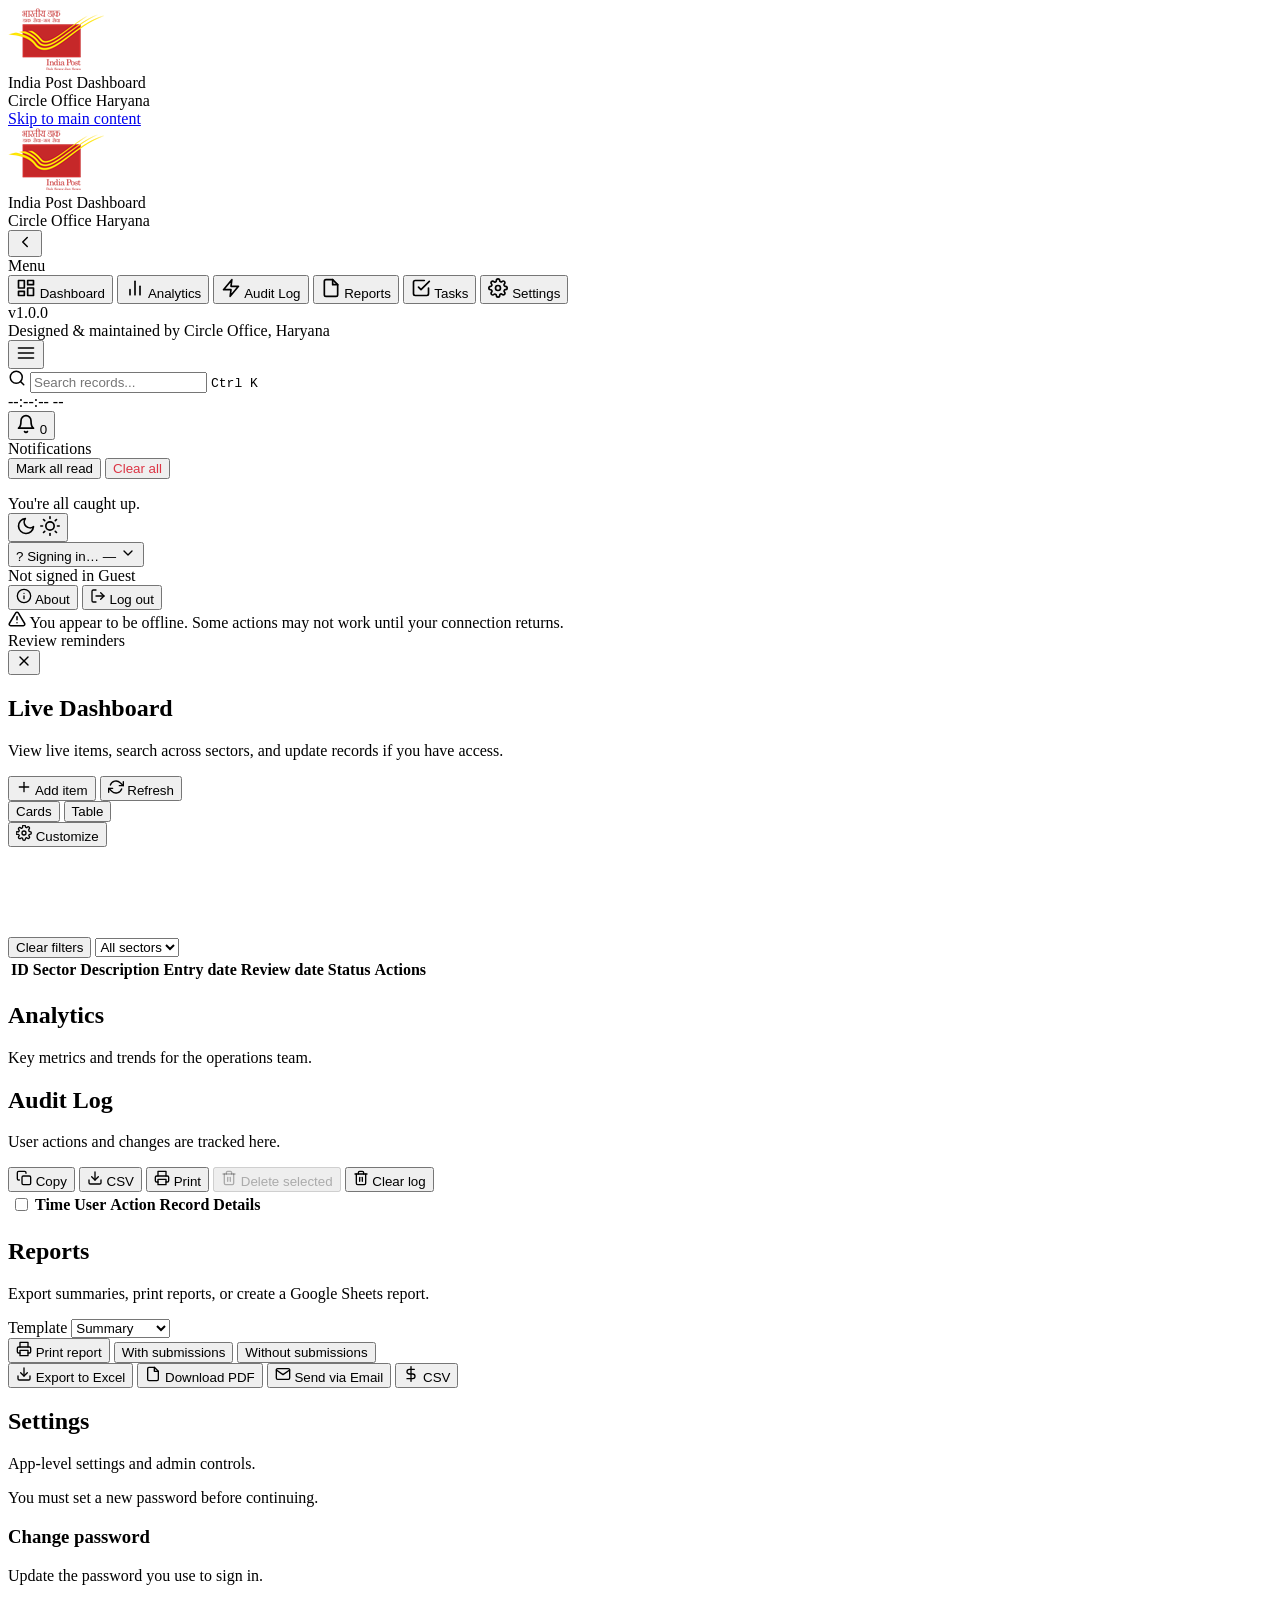
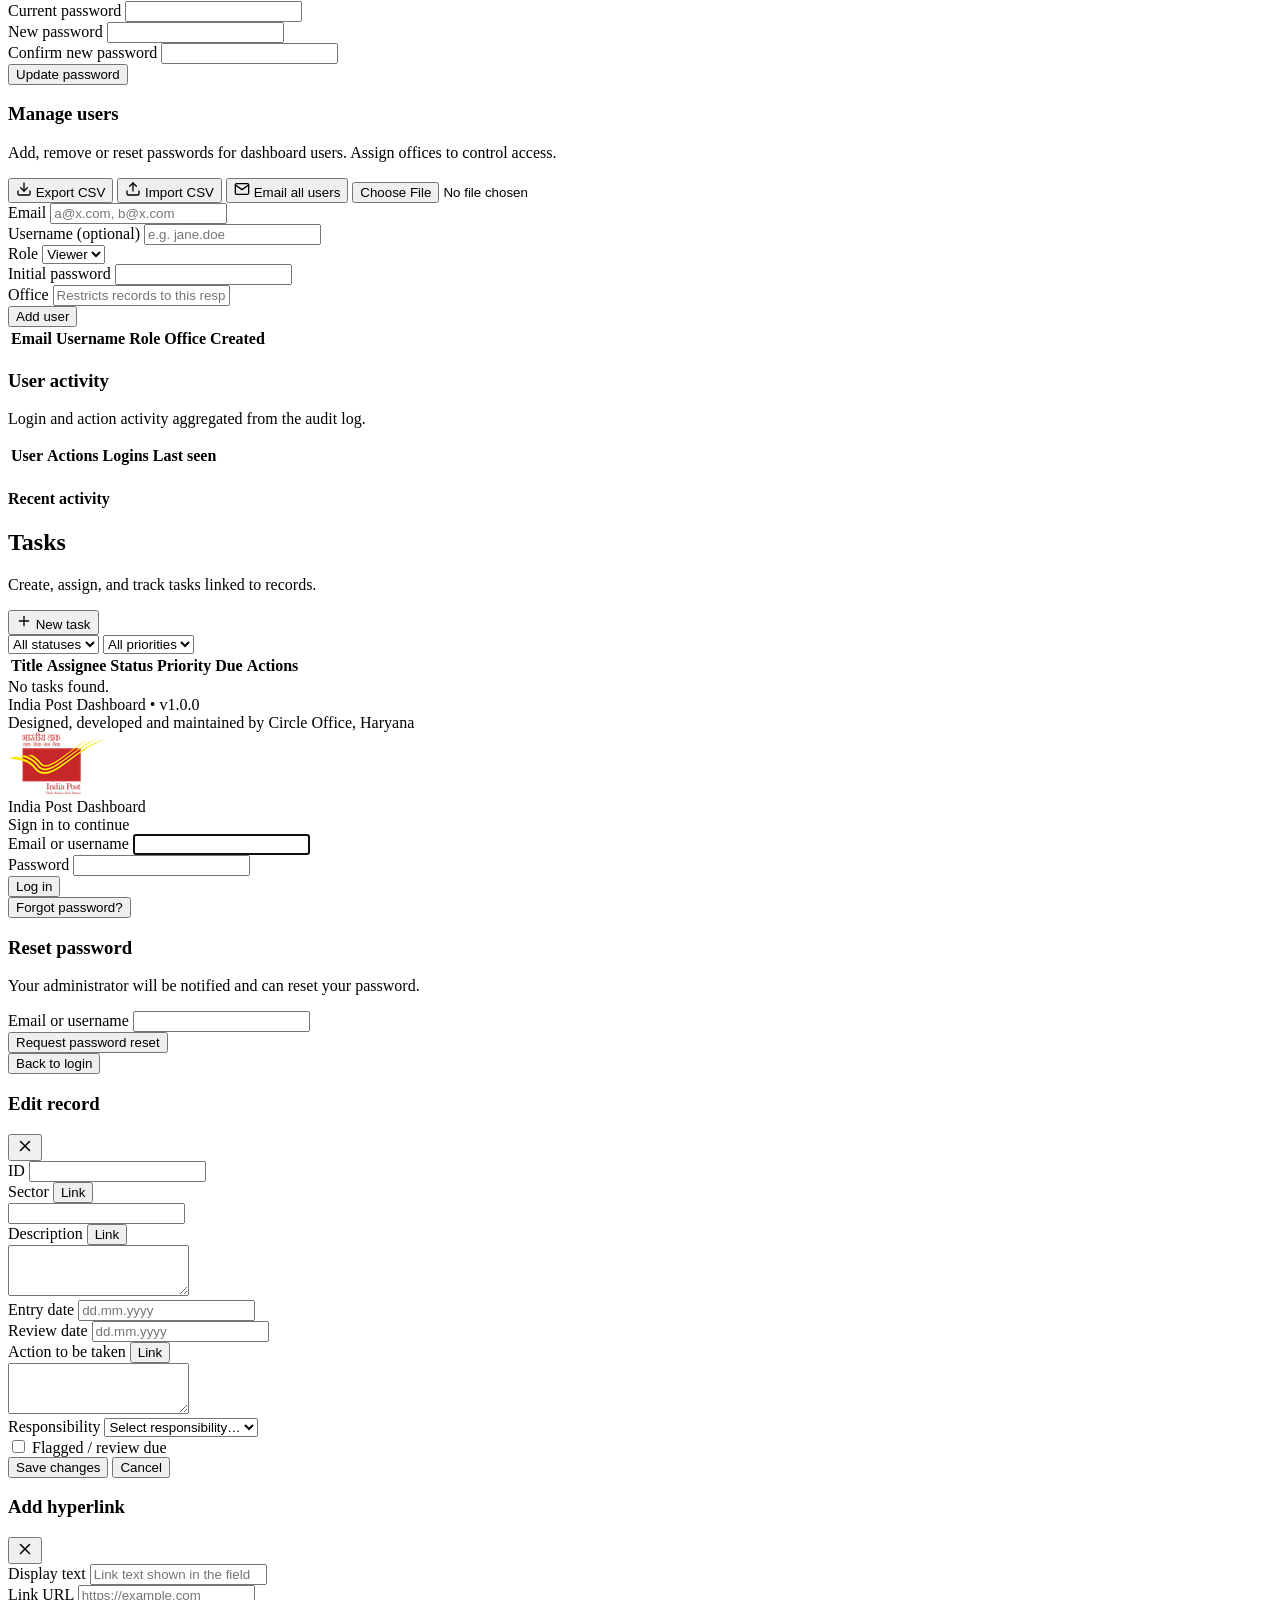
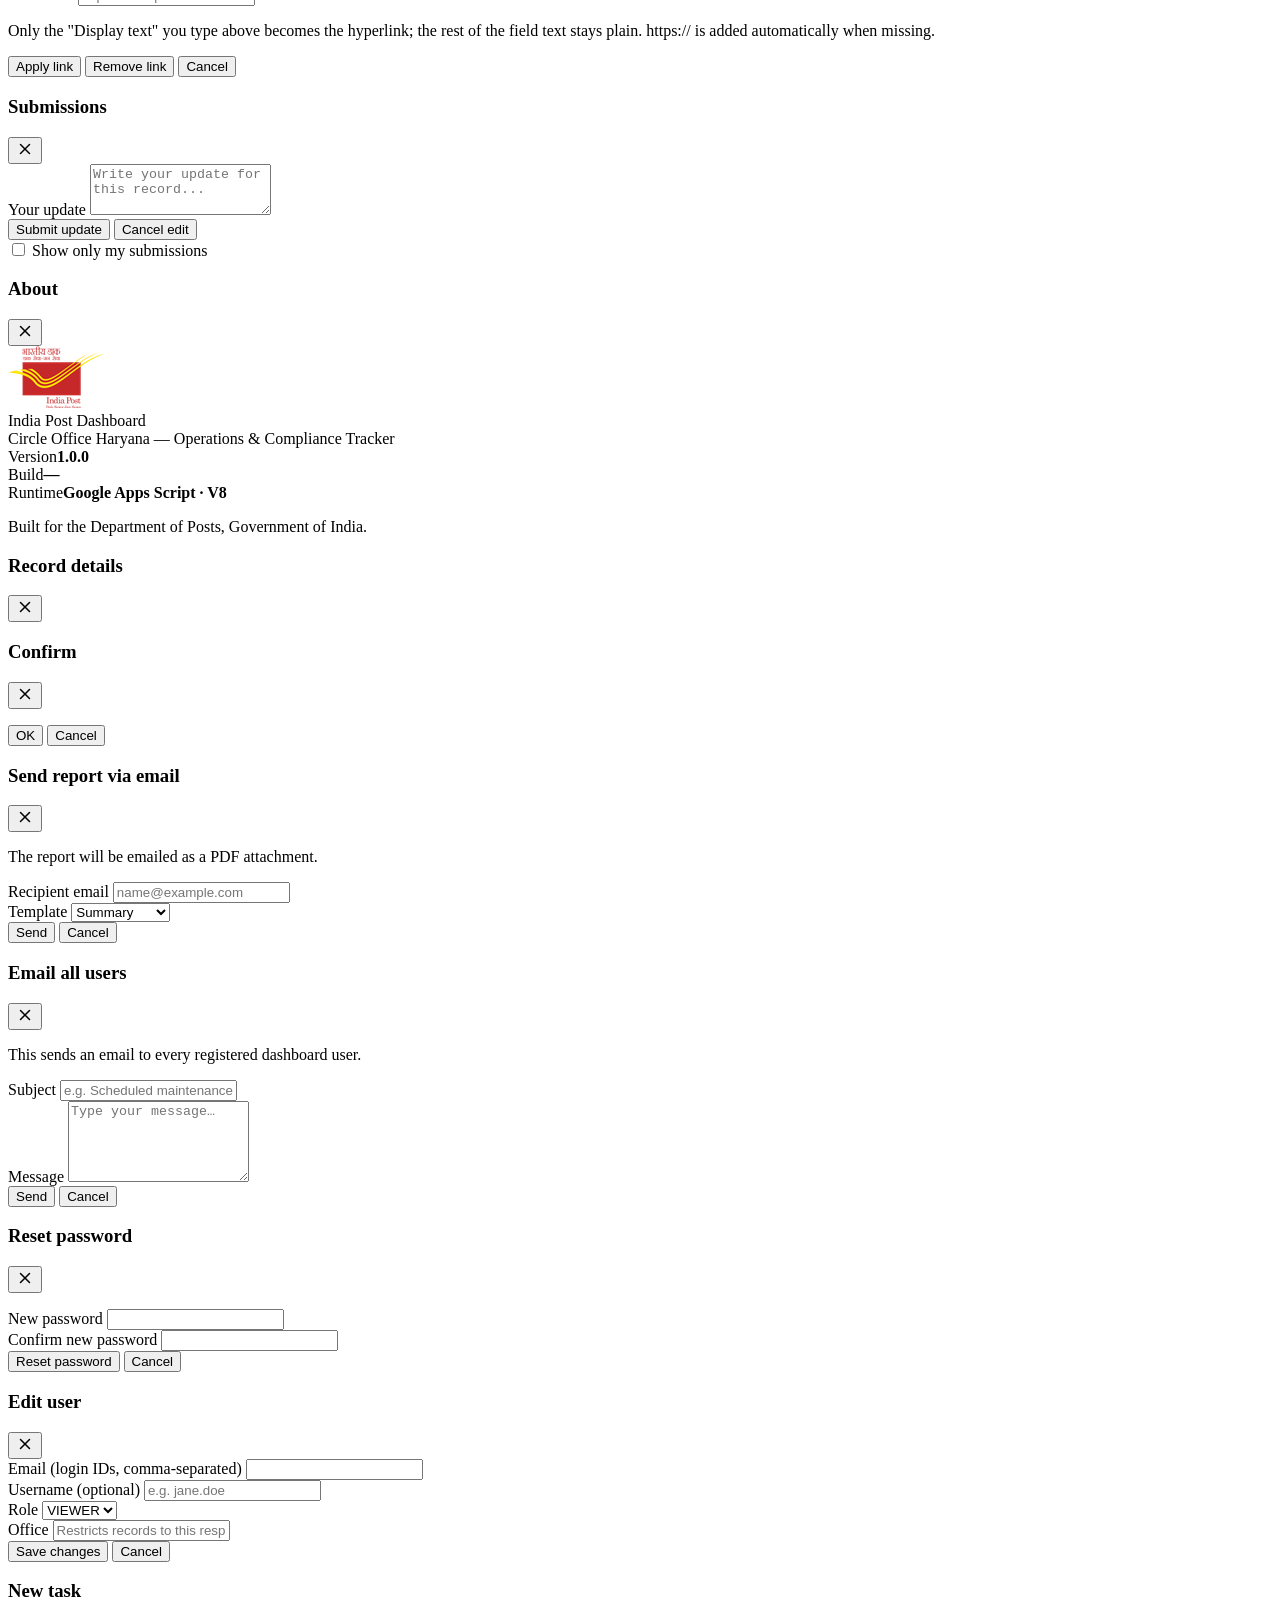
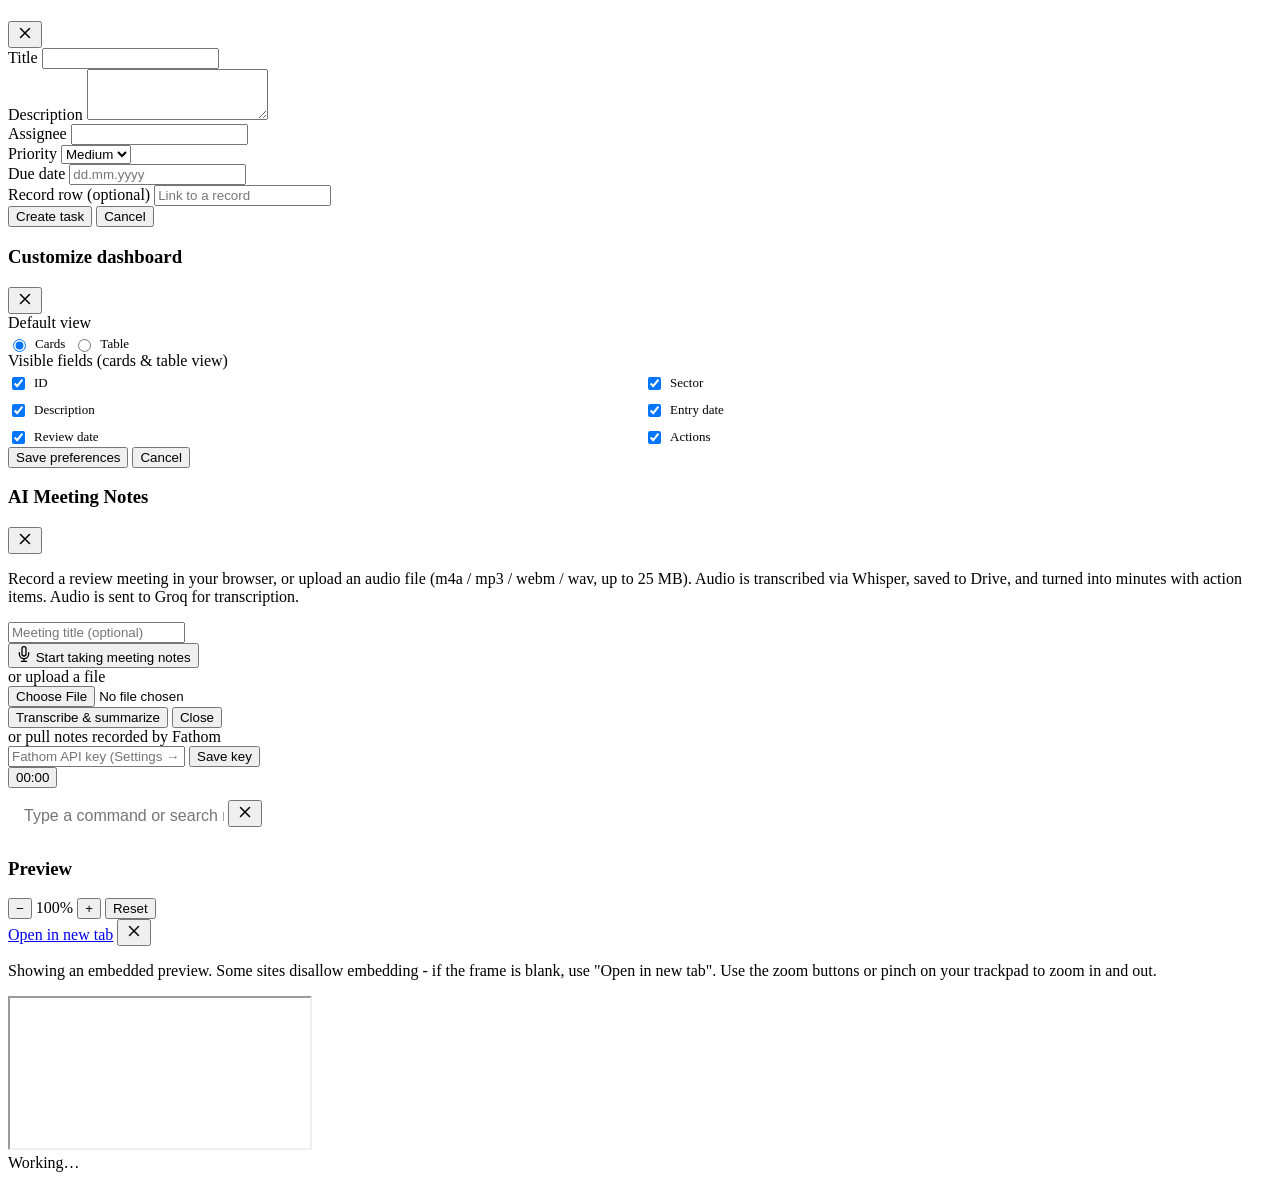
==== commit 745a5359: "perf: remove Approvals tab and its client workflow from the dashboard" ====
--- a/index.html
+++ b/index.html
@@ -60,10 +60,6 @@
         <button class="nav-item" data-tab="reports" onclick="openTab('reports')">
           <svg viewBox="0 0 24 24" width="20" height="20" fill="none" stroke="currentColor" stroke-width="2" stroke-linecap="round" stroke-linejoin="round"><path d="M14 2H6a2 2 0 0 0-2 2v16a2 2 0 0 0 2 2h12a2 2 0 0 0 2-2V8z"></path><polyline points="14 2 14 8 20 8"></polyline></svg>
           <span>Reports</span>
-        </button>
-        <button class="nav-item" data-tab="approvals" onclick="openTab('approvals')">
-          <svg viewBox="0 0 24 24" width="20" height="20" fill="none" stroke="currentColor" stroke-width="2" stroke-linecap="round" stroke-linejoin="round"><path d="M12 22s8-4 8-10V5l-8-3-8 3v7c0 6 8 10 8 10z"></path><polyline points="9 12 11 14 15 10"></polyline></svg>
-          <span>Approvals</span>
         </button>
         <button class="nav-item" data-tab="tasks" onclick="openTab('tasks')">
           <svg viewBox="0 0 24 24" width="20" height="20" fill="none" stroke="currentColor" stroke-width="2" stroke-linecap="round" stroke-linejoin="round"><path d="M9 11l3 3L22 4"></path><path d="M21 12v7a2 2 0 0 1-2 2H5a2 2 0 0 1-2-2V5a2 2 0 0 1 2-2h11"></path></svg>
@@ -467,39 +463,9 @@
             <h4 class="text-subheading activity-subheading">Recent activity</h4>
             <ul class="activity-recent" id="activityRecentList"></ul>
            </div>
-         </section>
-
-         <!-- ============================ APPROVALS ============================ -->
-         <section id="approvals" class="tab-panel hidden" aria-labelledby="approvalsTitle">
-           <div class="section-header">
-             <div>
-               <h2 class="text-heading" id="approvalsTitle">Approvals</h2>
-               <p class="section-copy">Review and act on pending approval requests.</p>
-             </div>
-           </div>
-           <div class="settings-card" id="approvalsPendingCard">
-             <div class="settings-card-head"><h3 class="text-subheading">Pending</h3></div>
-             <div class="table-card"><div class="table-scroll" tabindex="0" aria-label="Pending approvals">
-               <table class="data-table" id="approvalsPendingTable">
-                 <thead><tr><th>Record</th><th>Summary</th><th>Submitted</th><th>Action</th></tr></thead>
-                 <tbody id="approvalsPendingBody"></tbody>
-               </table>
-             </div></div>
-             <div id="approvalsPendingEmpty" class="banner banner-info">No pending approvals.</div>
-           </div>
-           <div class="settings-card" id="approvalsMyCard">
-             <div class="settings-card-head"><h3 class="text-subheading">My requests</h3></div>
-             <div class="table-card"><div class="table-scroll" tabindex="0" aria-label="My approval requests">
-               <table class="data-table" id="approvalsMyTable">
-                 <thead><tr><th>Record</th><th>Summary</th><th>Status</th><th>Reviewed</th></tr></thead>
-                 <tbody id="approvalsMyBody"></tbody>
-               </table>
-             </div></div>
-             <div id="approvalsMyEmpty" class="banner banner-info">No requests yet.</div>
-           </div>
           </section>
 
-          <!-- ============================ TASKS ============================ -->
+         <!-- ============================ TASKS ============================ -->
           <section id="tasks" class="tab-panel hidden" aria-labelledby="tasksTitle">
             <div class="section-header">
               <div>
@@ -924,30 +890,6 @@
     </div>
   </div>
 
-  <!-- ============================ REVIEW DIALOG ============================ -->
-  <div id="reviewModal" class="modal-backdrop hidden" role="dialog" aria-modal="true" aria-labelledby="reviewModalTitle">
-    <div class="modal-card modal-card-sm">
-      <div class="modal-header">
-        <h3 class="text-subheading" id="reviewModalTitle">Review request</h3>
-        <button class="icon-btn" type="button" onclick="closeReviewDialog()" aria-label="Close dialog">
-          <svg viewBox="0 0 24 24" width="18" height="18" fill="none" stroke="currentColor" stroke-width="2" stroke-linecap="round" stroke-linejoin="round"><line x1="18" y1="6" x2="6" y2="18"></line><line x1="6" y1="6" x2="18" y2="18"></line></svg>
-        </button>
-      </div>
-      <form class="form" novalidate onsubmit="saveReview(); return false;">
-        <input id="reviewApprovalId" type="hidden">
-        <div class="field">
-          <label for="reviewComment">Comment</label>
-          <textarea id="reviewComment" class="input" rows="3" placeholder="Optional comment for the submitter" autocomplete="off"></textarea>
-        </div>
-        <div class="form-row">
-          <button id="reviewApproveBtn" class="btn btn-primary" type="button" onclick="setReviewDecision(true)">Approve</button>
-          <button id="reviewRejectBtn" class="btn btn-danger" type="button" onclick="setReviewDecision(false)">Reject</button>
-          <button class="btn btn-secondary" type="button" onclick="closeReviewDialog()">Cancel</button>
-        </div>
-      </form>
-    </div>
-  </div>
-
   <!-- ============================ TASK MODAL ============================ -->
   <div id="taskModal" class="modal-backdrop hidden" role="dialog" aria-modal="true" aria-labelledby="taskModalTitle">
     <div class="modal-card">
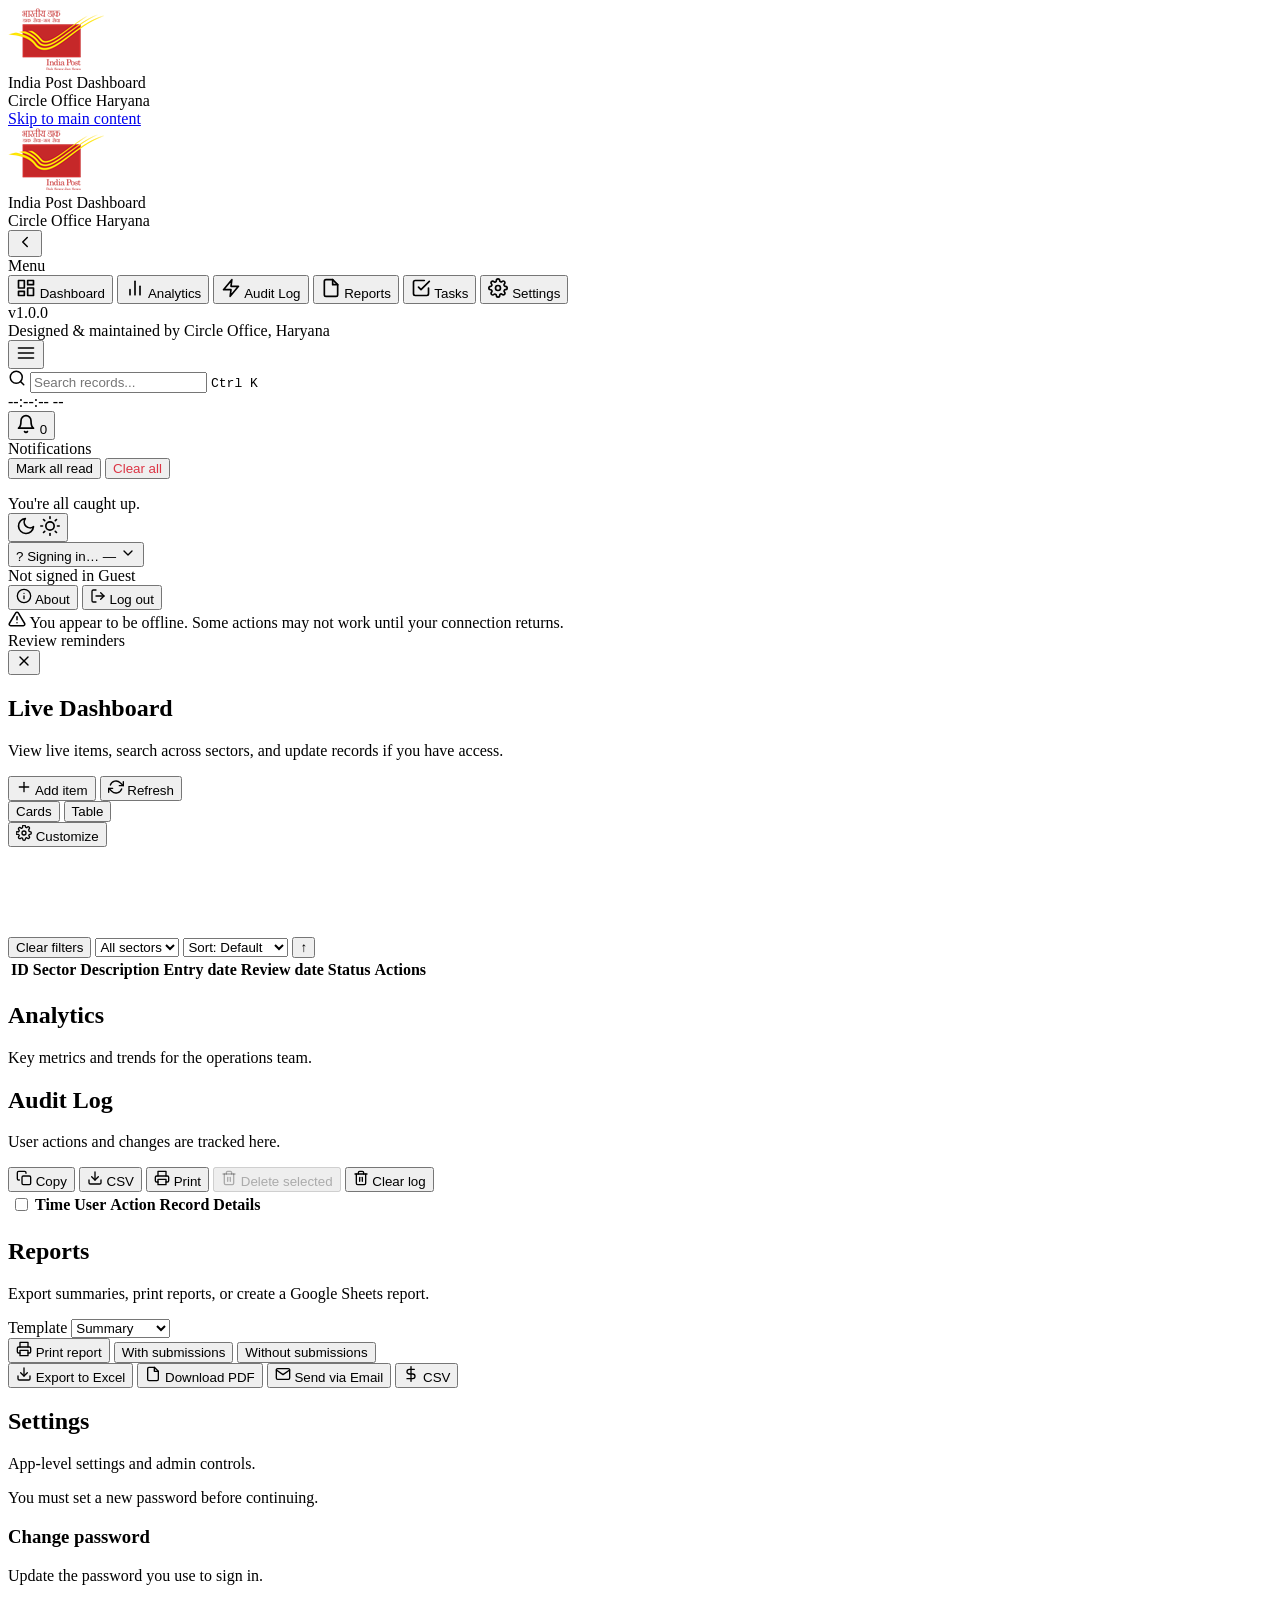
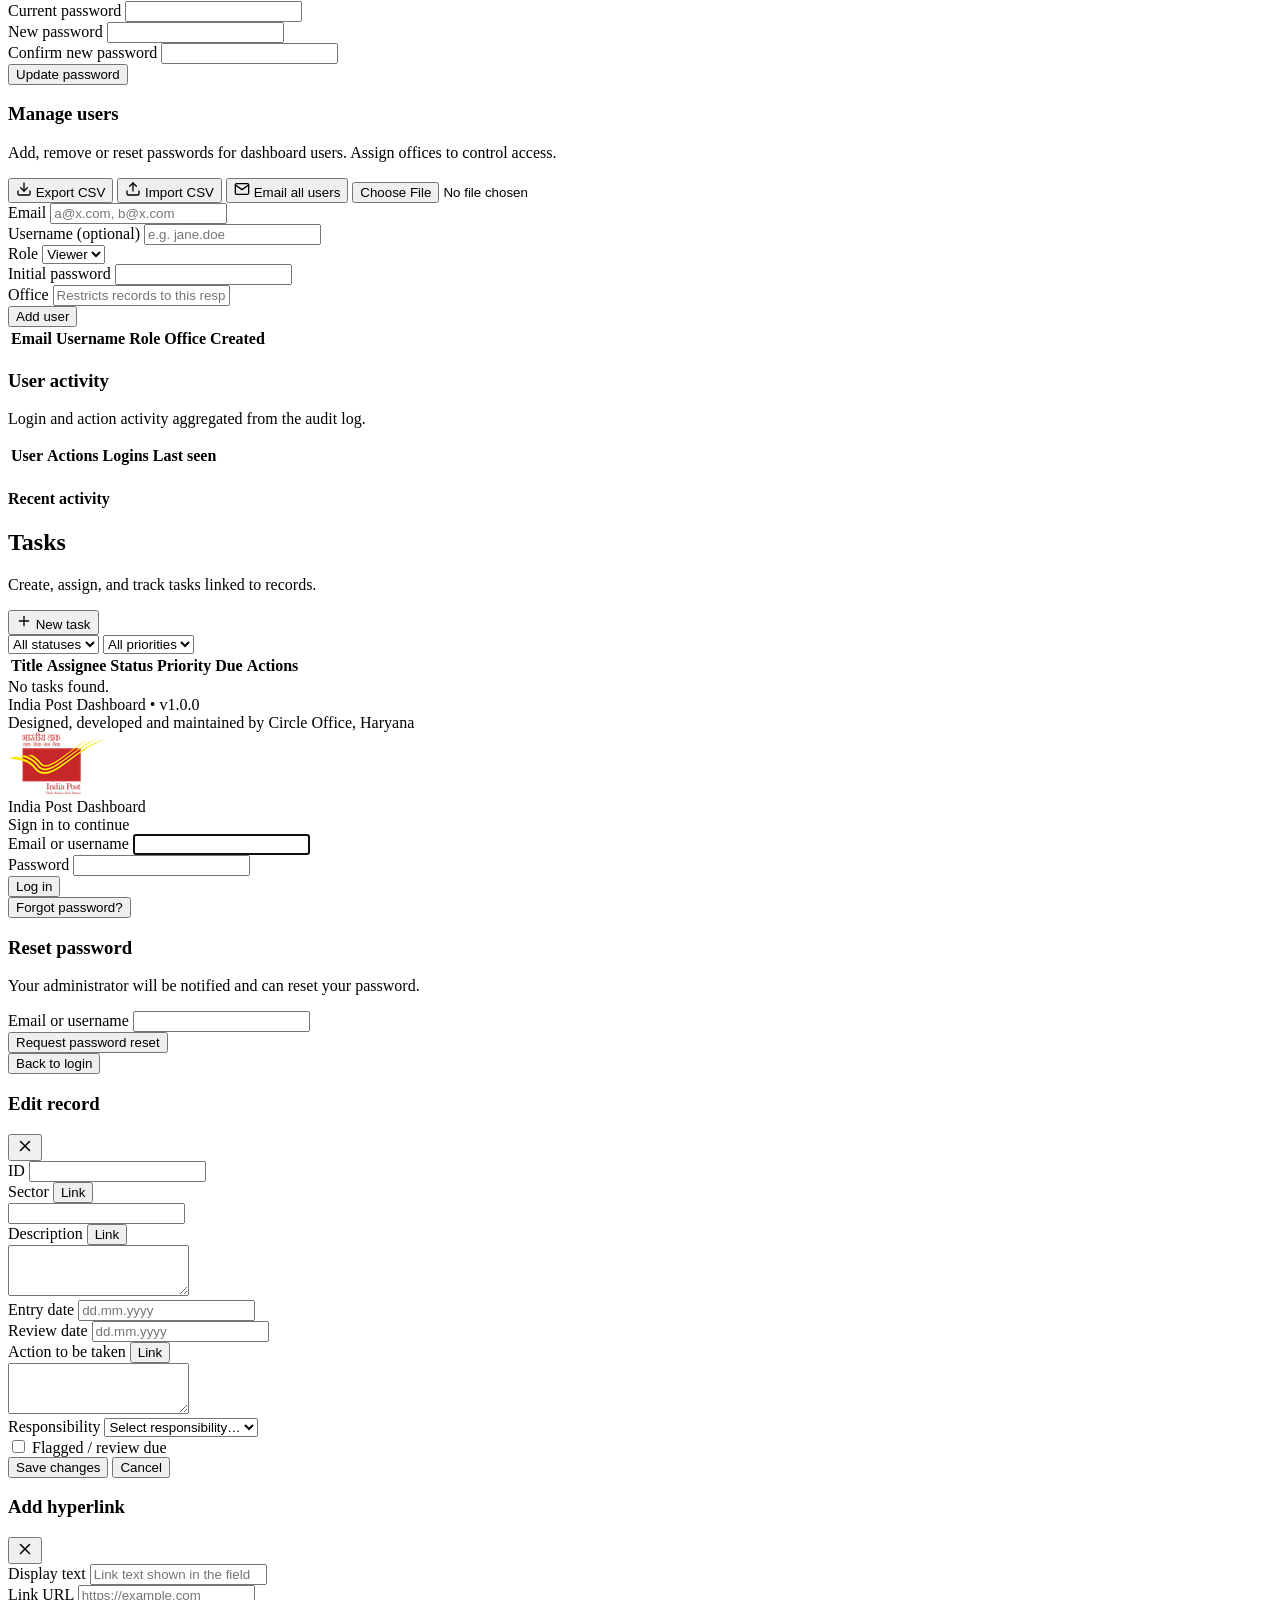
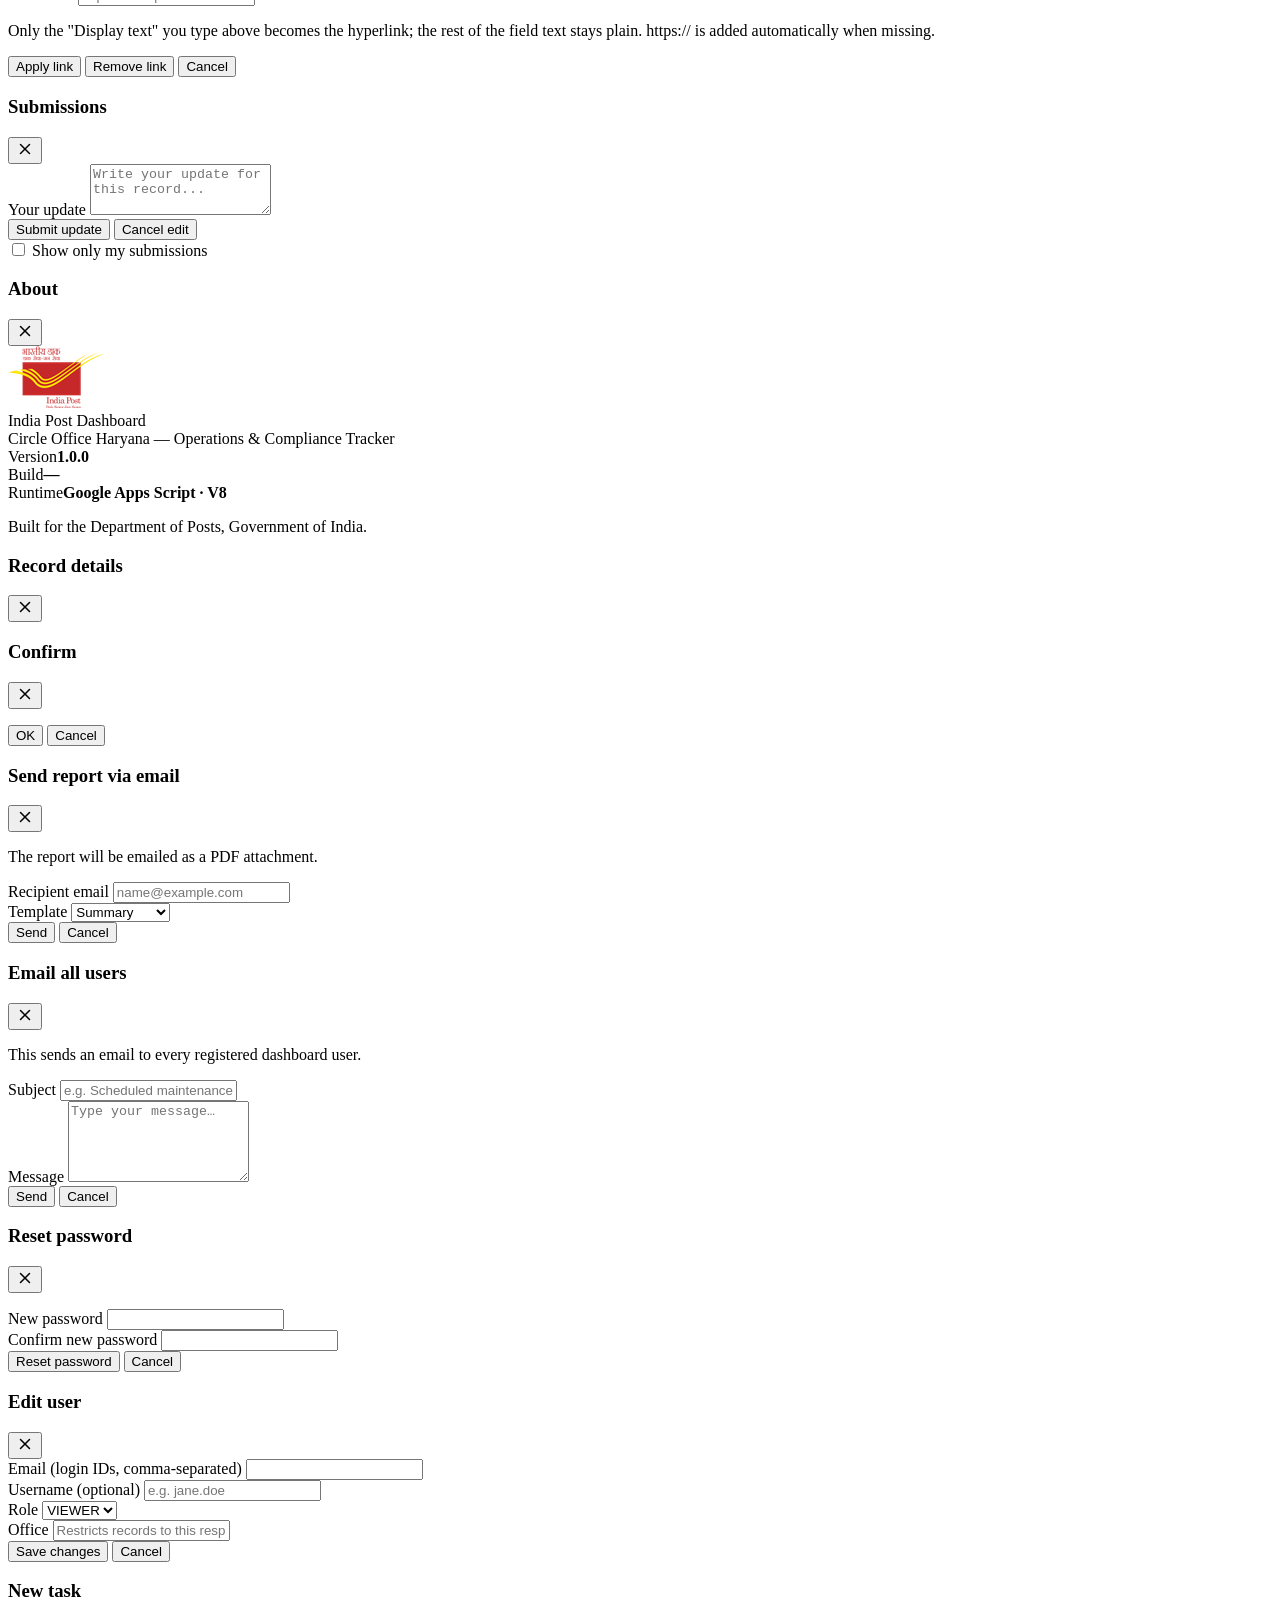
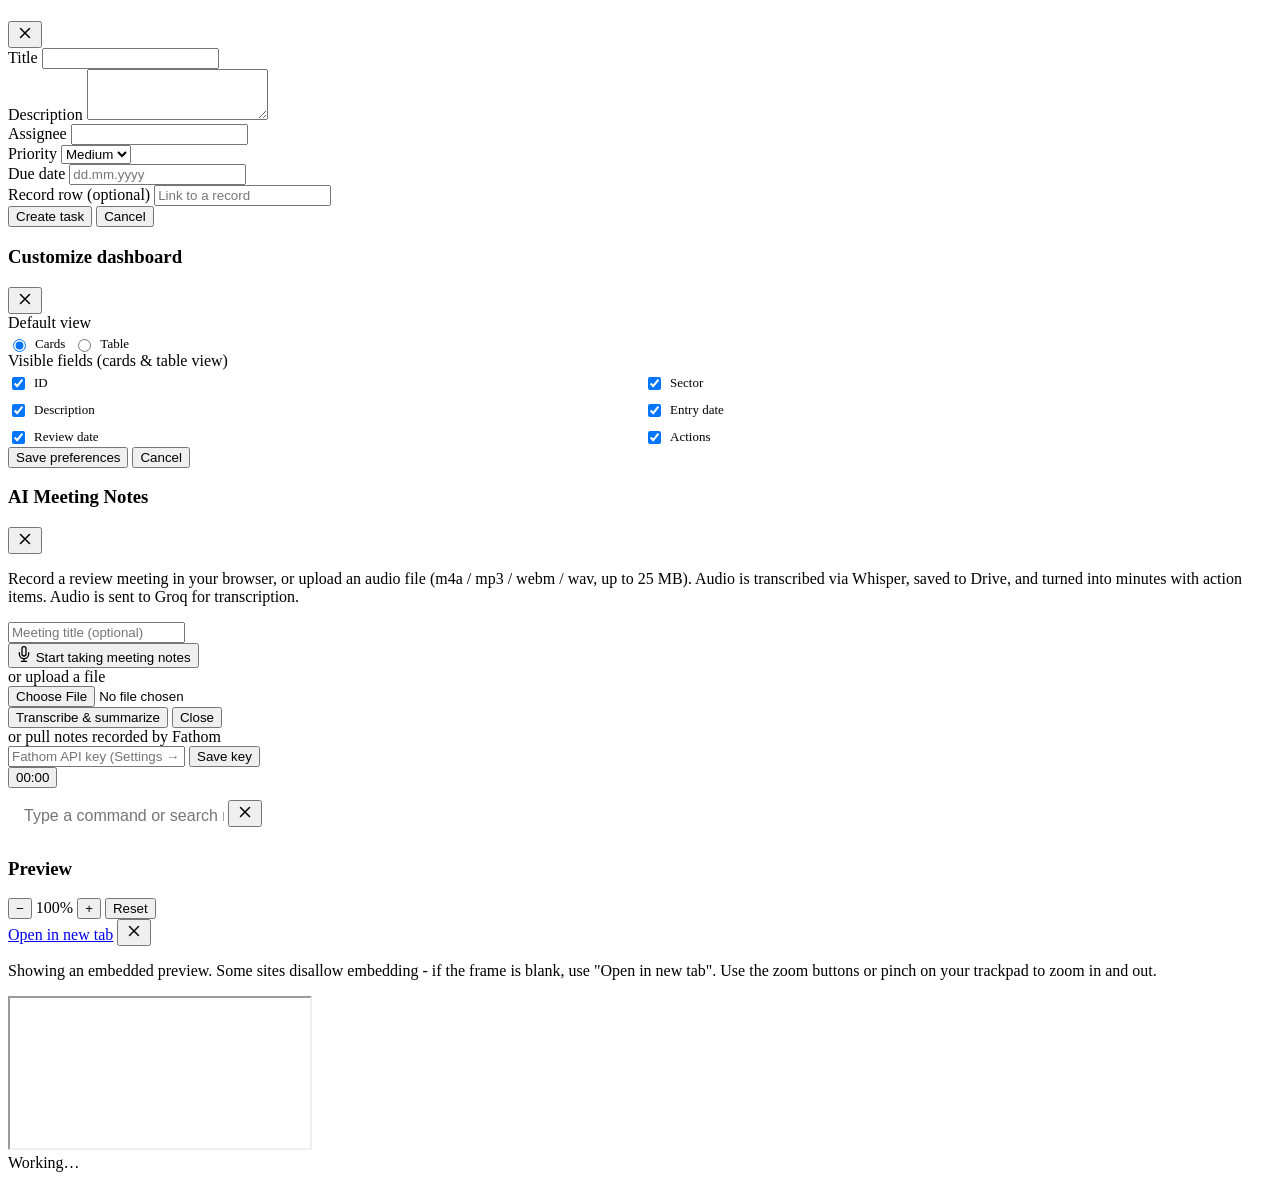
==== commit 1be222e9: "feat: homepage sort dropdown (sector/entry/review/responsibility + direction) and keep current page " ====
--- a/index.html
+++ b/index.html
@@ -203,6 +203,14 @@
               <select id="sectorFilter" class="select" aria-label="Filter by sector" onchange="handleSectorFilterChange()">
                 <option value="">All sectors</option>
               </select>
+              <select id="sortFilter" class="select select-sort" aria-label="Sort records" onchange="handleSortChange()">
+                <option value="">Sort: Default</option>
+                <option value="sector">Sector</option>
+                <option value="entryDate">Entry date</option>
+                <option value="reviewDate">Review date</option>
+                <option value="responsibility">Responsibility</option>
+              </select>
+              <button id="sortDirBtn" class="btn btn-ghost btn-small" type="button" onclick="toggleSortDir()" aria-label="Sort ascending" title="Ascending">&#8593;</button>
             </div>
           </div>
 
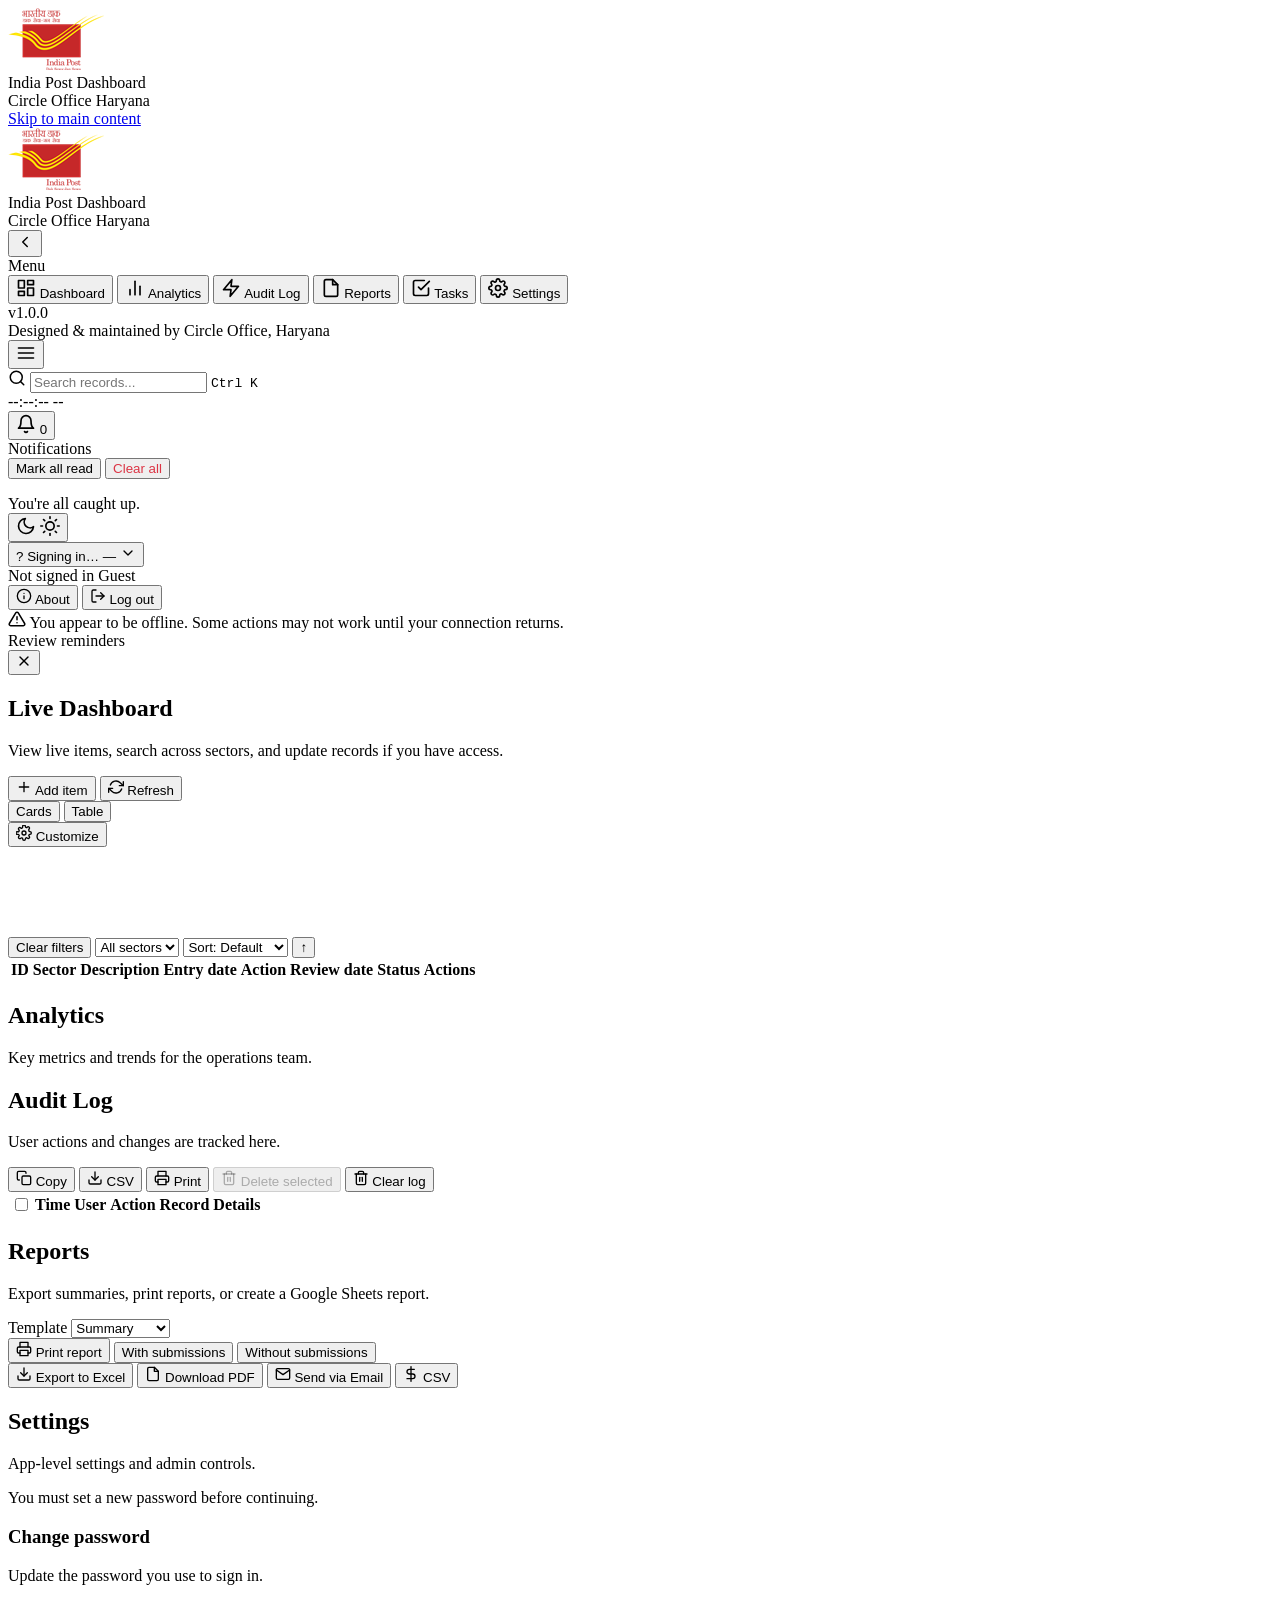
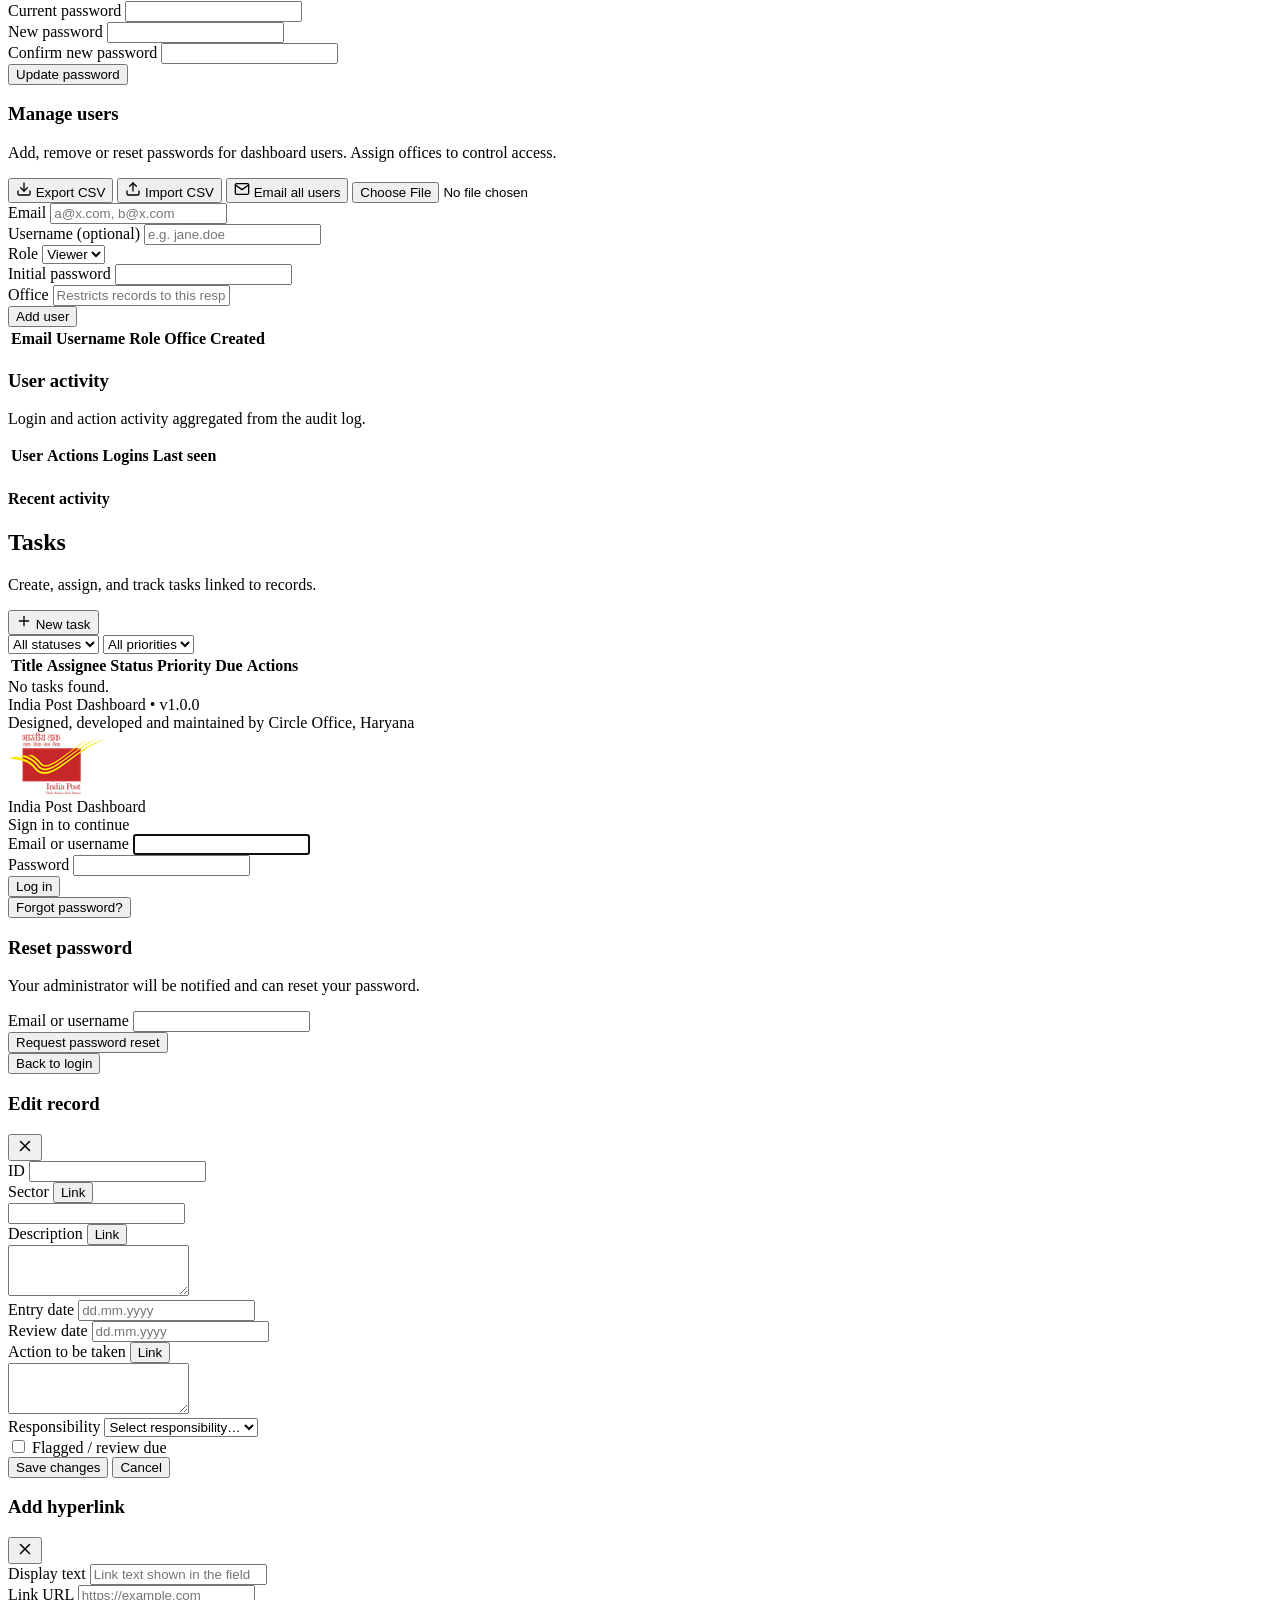
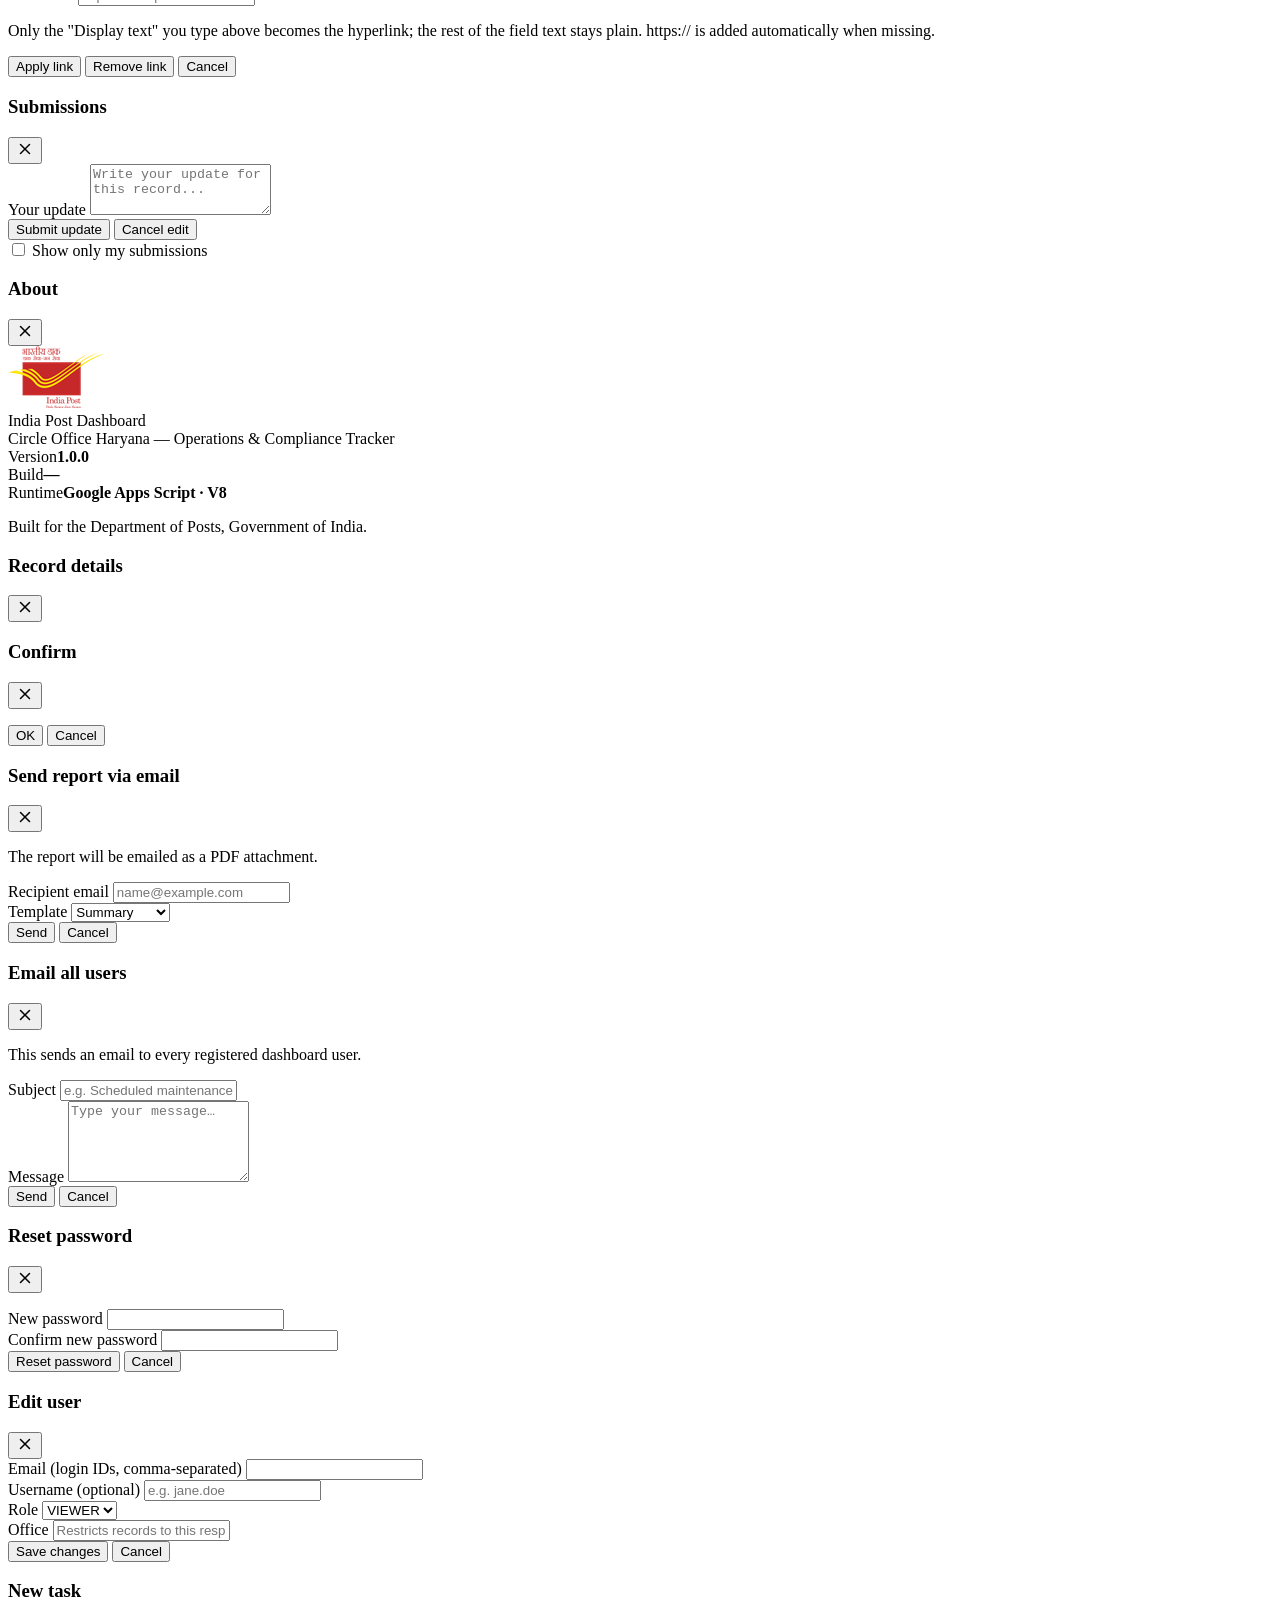
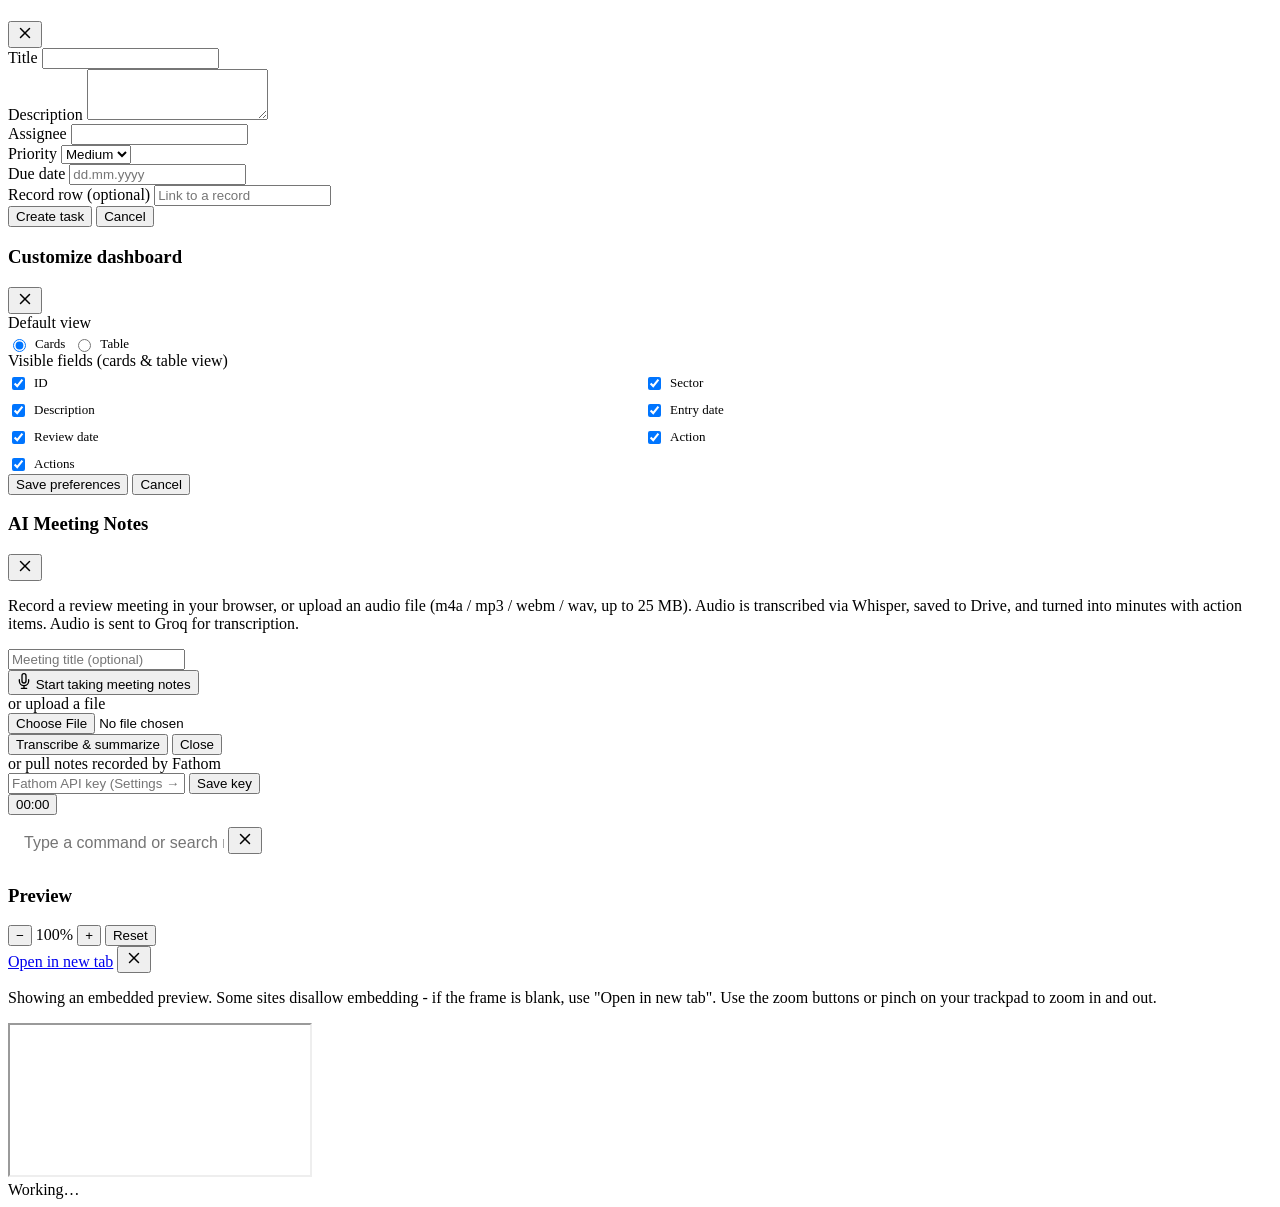
==== commit ae12f8b5: "fix: clear autofilled search on load; show Action column in dashboard table view" ====
--- a/index.html
+++ b/index.html
@@ -224,6 +224,7 @@
                   <th data-col="sector" data-dash-sort="sector">Sector</th>
                   <th data-col="description" data-dash-sort="description">Description</th>
                   <th data-col="entryDate" data-dash-sort="entryDate">Entry date</th>
+                  <th data-col="action" data-dash-sort="action">Action</th>
                   <th data-col="reviewDate" data-dash-sort="reviewDate">Review date</th>
                   <th data-col="status">Status</th>
                   <th data-col="actions" class="dash-actions-col">Actions</th>
@@ -972,6 +973,7 @@
             <label style="display:flex;align-items:center;gap:6px;cursor:pointer;font-size:13px;"><input type="checkbox" class="col-toggle" data-col="description" checked> Description</label>
             <label style="display:flex;align-items:center;gap:6px;cursor:pointer;font-size:13px;"><input type="checkbox" class="col-toggle" data-col="entryDate" checked> Entry date</label>
             <label style="display:flex;align-items:center;gap:6px;cursor:pointer;font-size:13px;"><input type="checkbox" class="col-toggle" data-col="reviewDate" checked> Review date</label>
+            <label style="display:flex;align-items:center;gap:6px;cursor:pointer;font-size:13px;"><input type="checkbox" class="col-toggle" data-col="action" checked> Action</label>
             <label style="display:flex;align-items:center;gap:6px;cursor:pointer;font-size:13px;"><input type="checkbox" class="col-toggle" data-col="actions" checked> Actions</label>
           </div>
         </div>
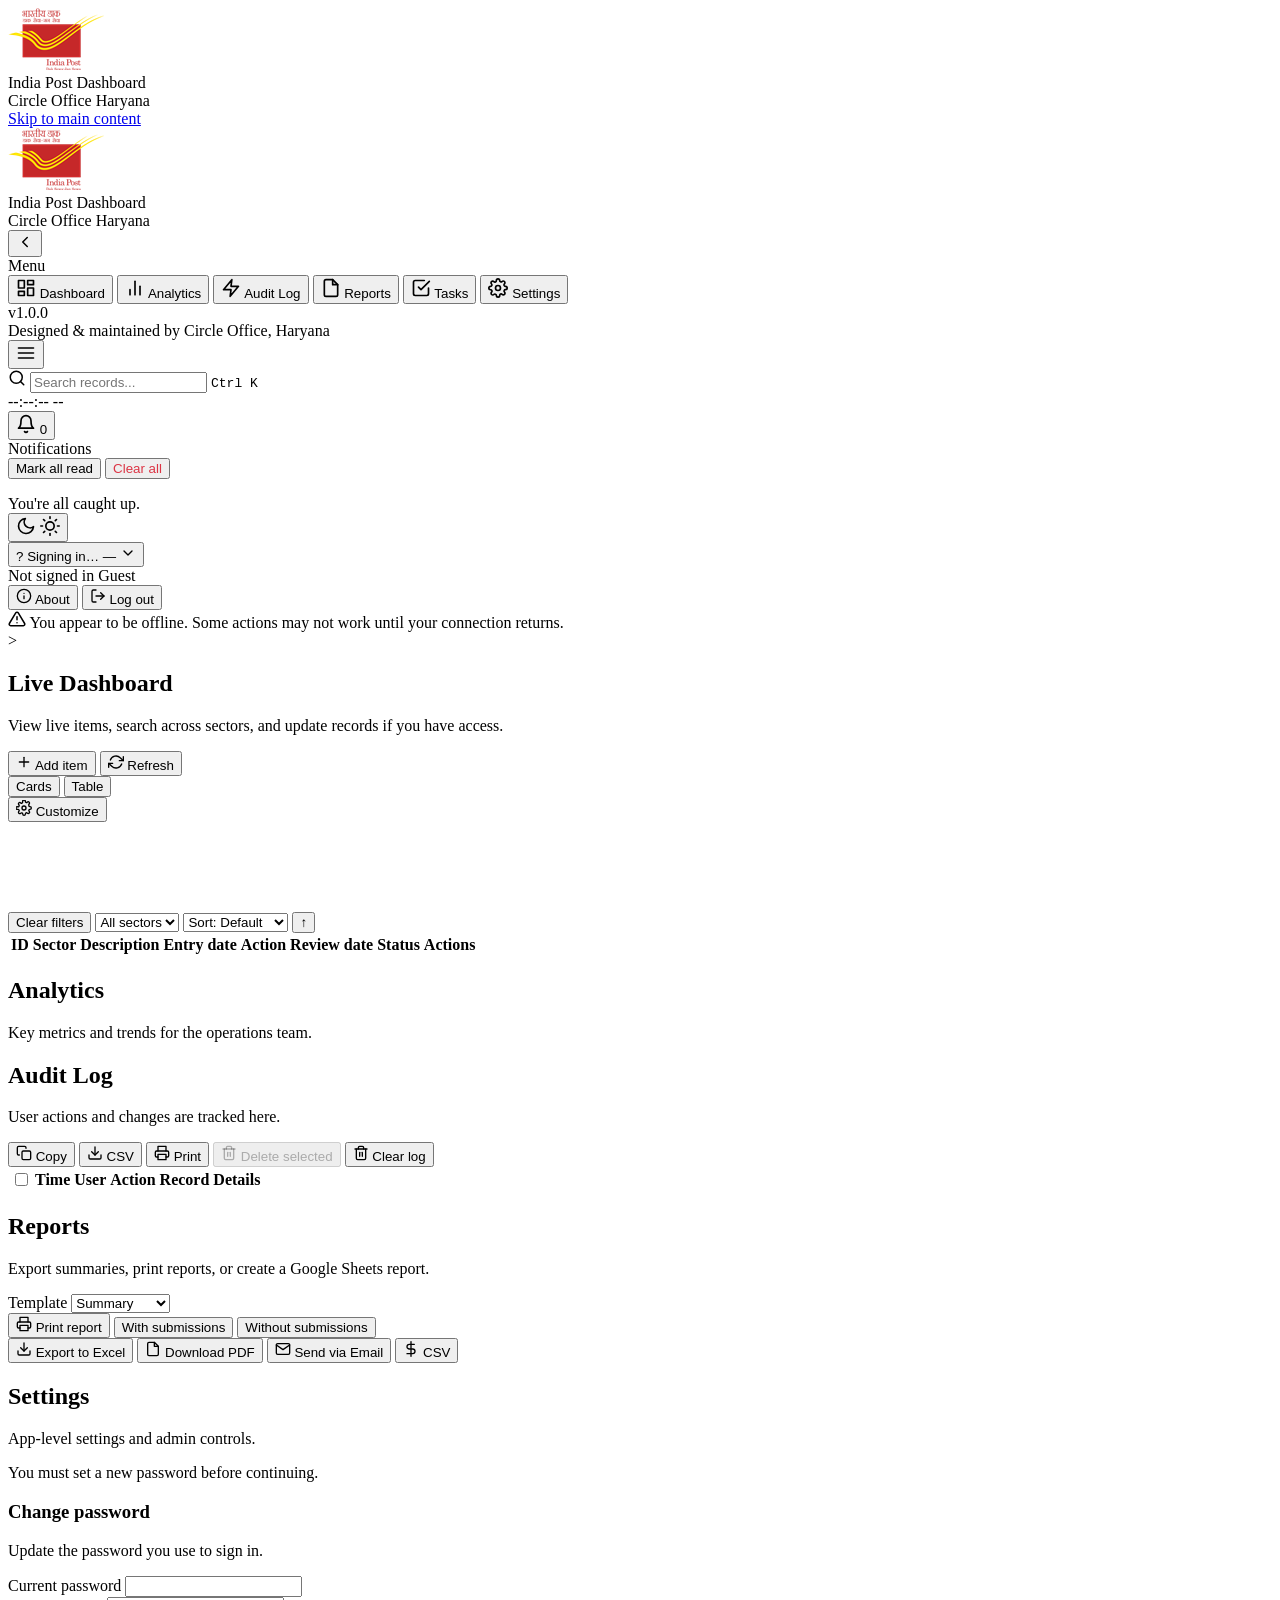
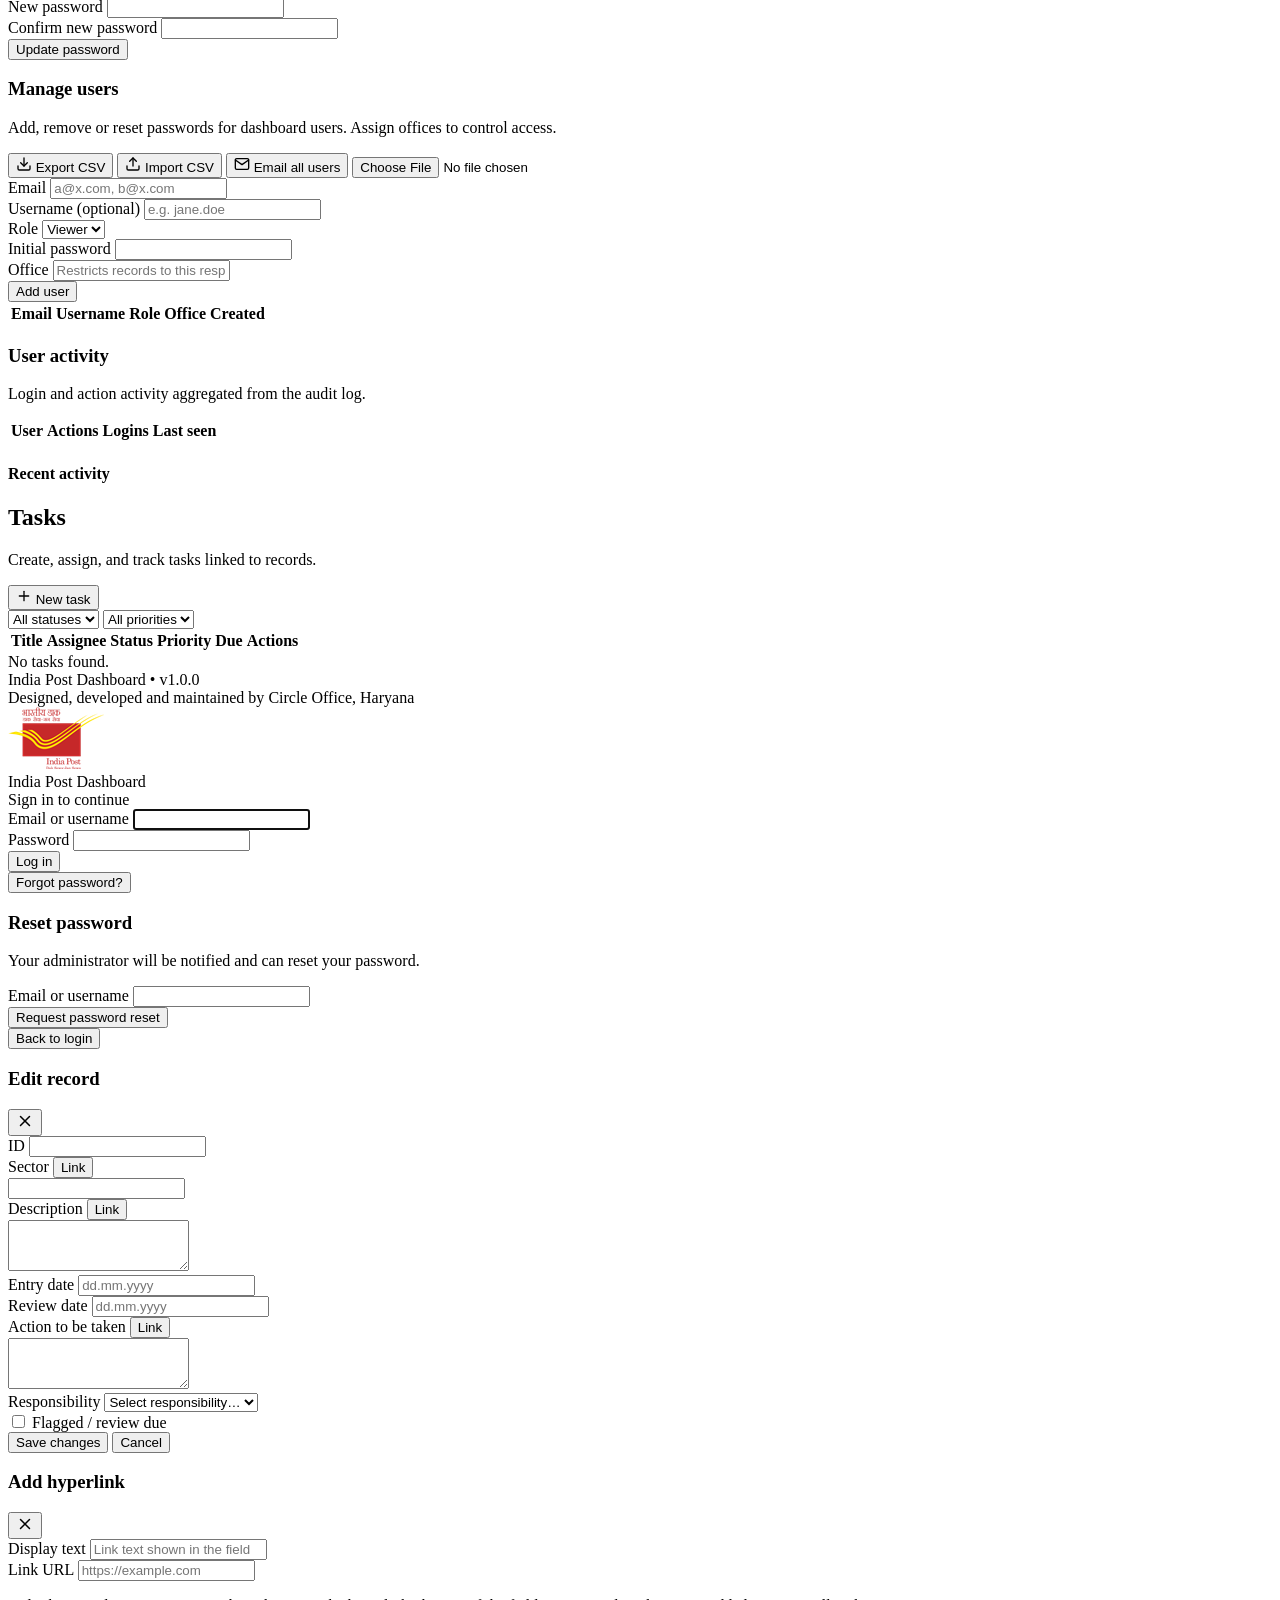
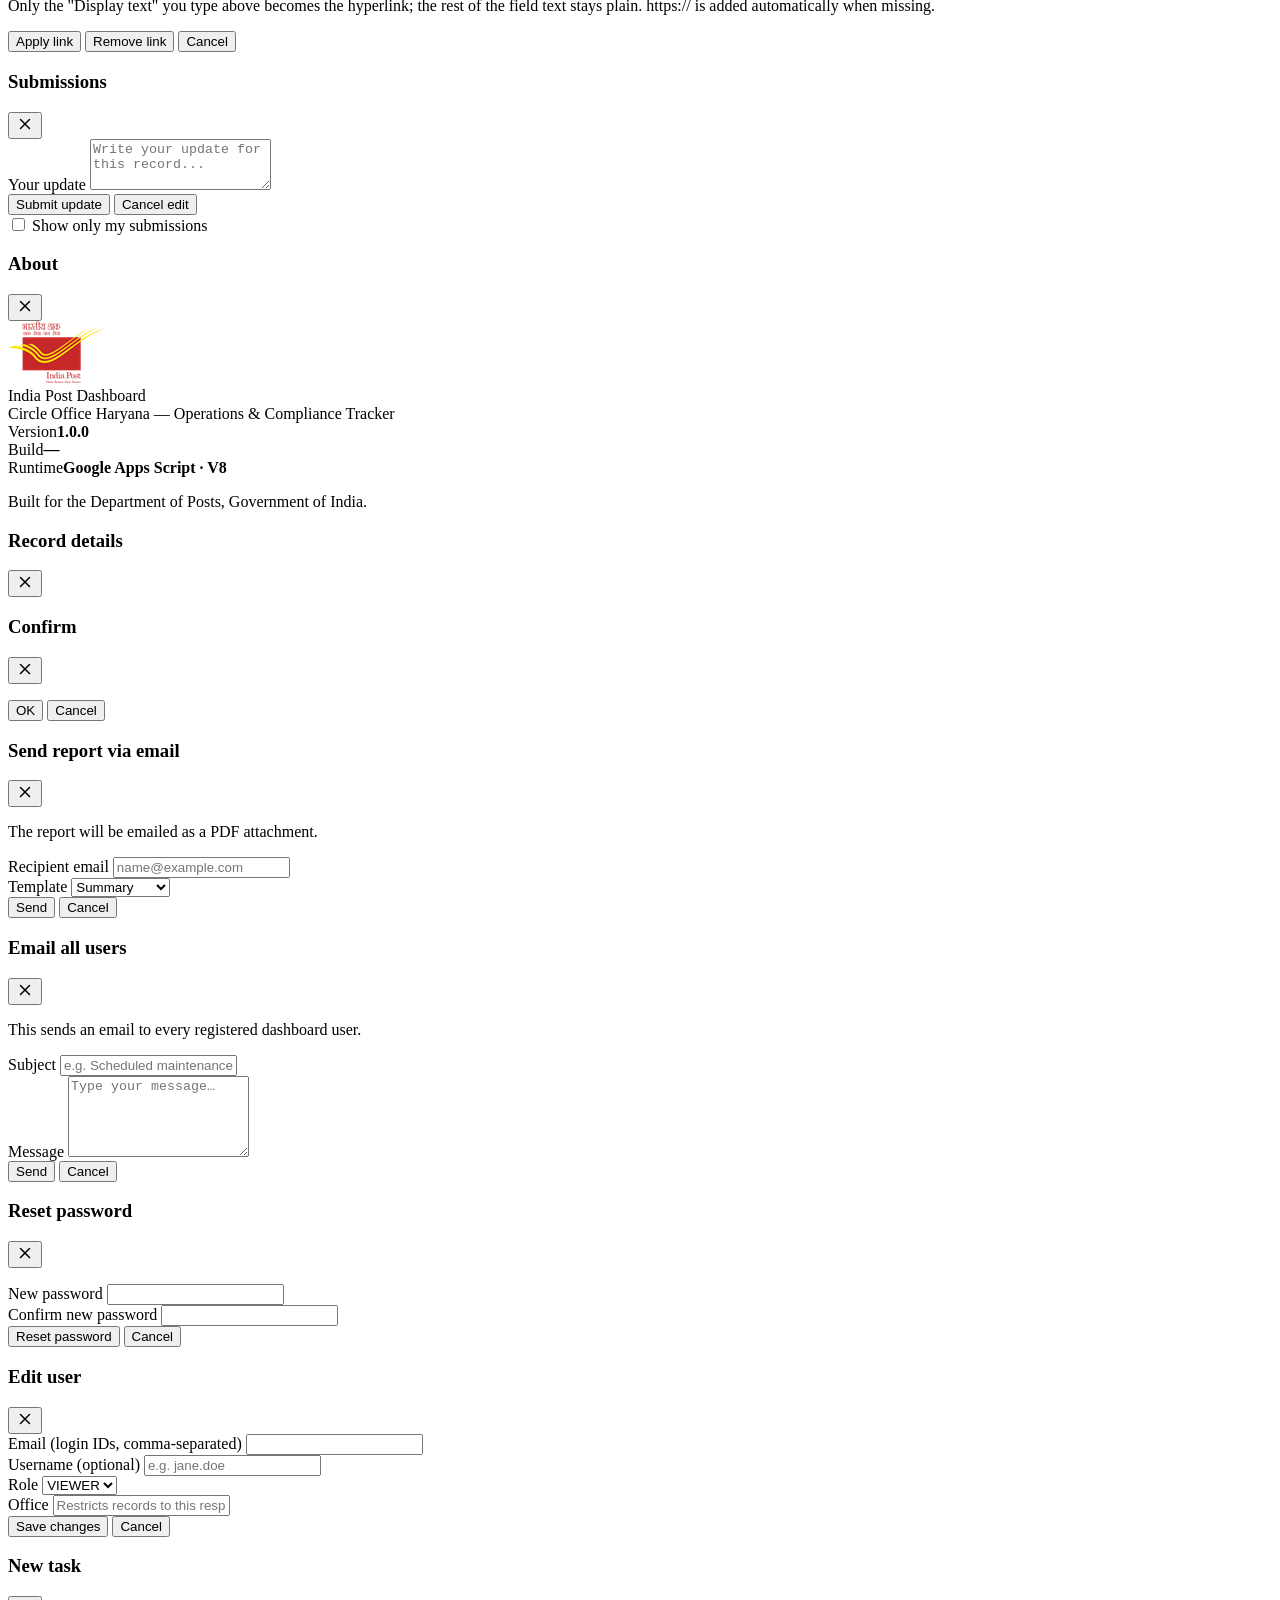
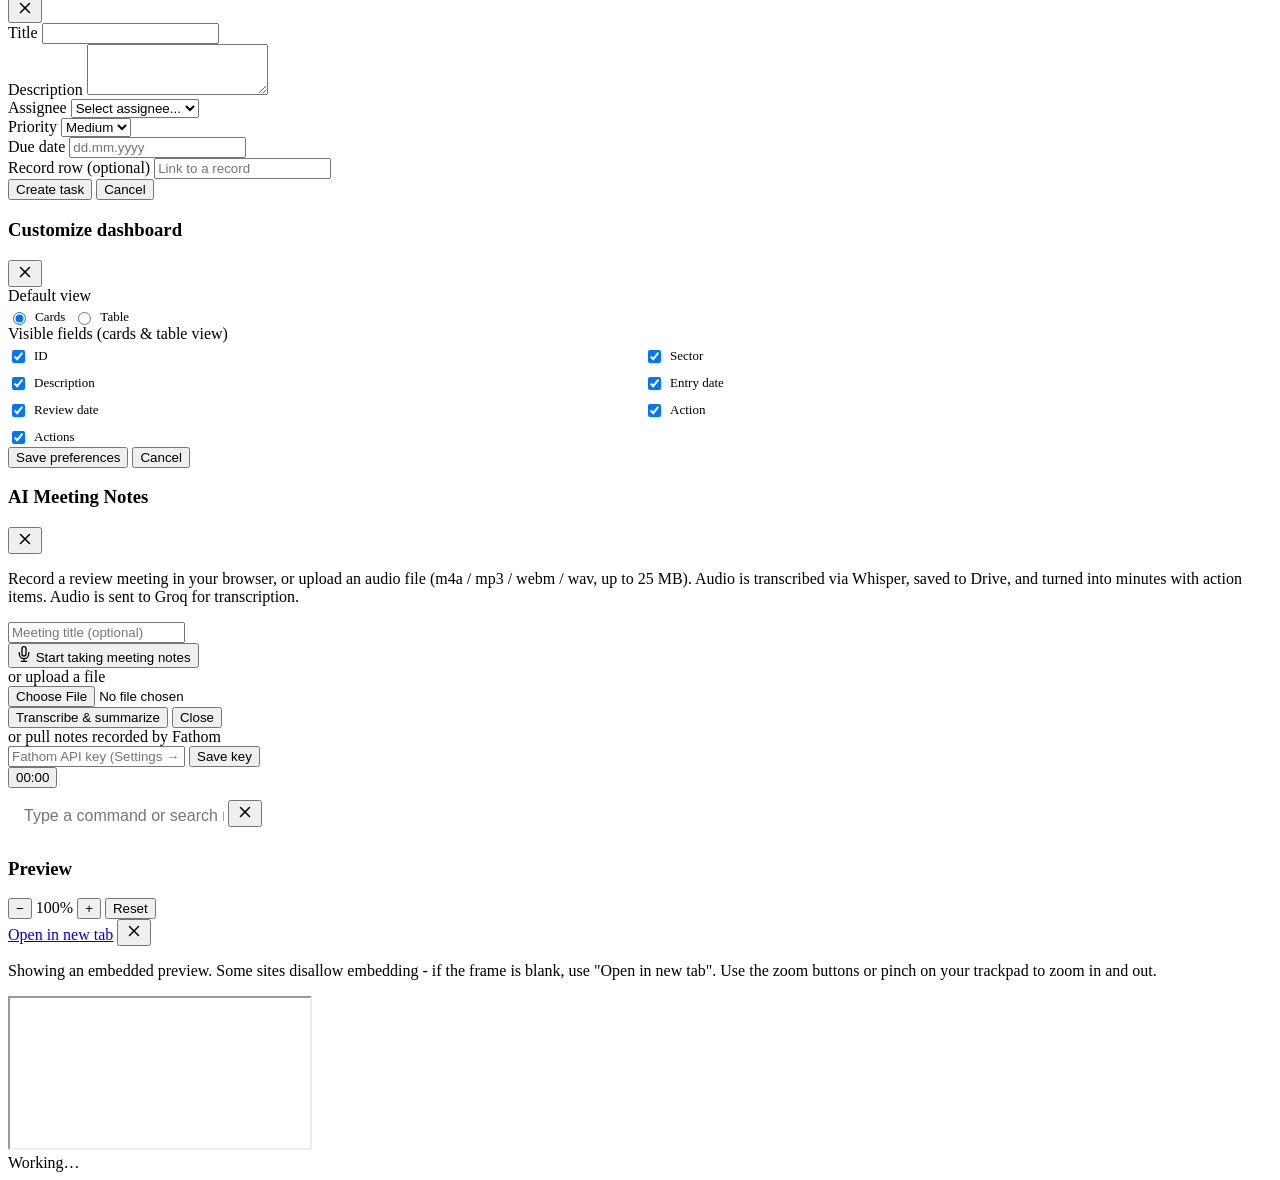
==== commit db94b704: "fix: reconcile task/notification frontend drift into synced core (fixes Tasks tab ReferenceError + c" ====
--- a/index.html
+++ b/index.html
@@ -150,14 +150,7 @@
           <svg viewBox="0 0 24 24" width="18" height="18" fill="none" stroke="currentColor" stroke-width="2" stroke-linecap="round" stroke-linejoin="round"><path d="M10.29 3.86L1.82 18a2 2 0 0 0 1.71 3h16.94a2 2 0 0 0 1.71-3L13.71 3.86a2 2 0 0 0-3.42 0z"></path><line x1="12" y1="9" x2="12" y2="13"></line><line x1="12" y1="17" x2="12.01" y2="17"></line></svg>
           You appear to be offline. Some actions may not work until your connection returns.
         </div>
-        <div id="messagePanel" class="banner banner-danger hidden"></div>
-        <div id="reminderBanner" class="reminder-banner hidden" role="status" aria-live="polite">
-          <span class="reminder-banner-title">Review reminders</span>
-          <div id="reminderBannerList" class="reminder-banner-list"></div>
-          <button class="icon-btn reminder-banner-close" type="button" onclick="dismissReminderBanner()" aria-label="Dismiss reminder" title="Dismiss reminder">
-            <svg viewBox="0 0 24 24" width="16" height="16" fill="none" stroke="currentColor" stroke-width="2" stroke-linecap="round" stroke-linejoin="round"><line x1="18" y1="6" x2="6" y2="18"></line><line x1="6" y1="6" x2="18" y2="18"></line></svg>
-          </button>
-        </div>
+        <div id="messagePanel" class="banner banner-danger hidden"></div>>
 
         <!-- ============================ DASHBOARD ============================ -->
         <section id="dashboard" class="tab-panel active" aria-labelledby="dashboardTitle">
@@ -920,7 +913,9 @@
         <div class="form-row">
           <div class="field">
             <label for="taskAssignee">Assignee</label>
-            <input id="taskAssignee" type="email" class="input" autocomplete="off">
+            <select id="taskAssignee" class="select" required>
+              <option value="">Select assignee...</option>
+            </select>
           </div>
           <div class="field">
             <label for="taskPriority">Priority</label>
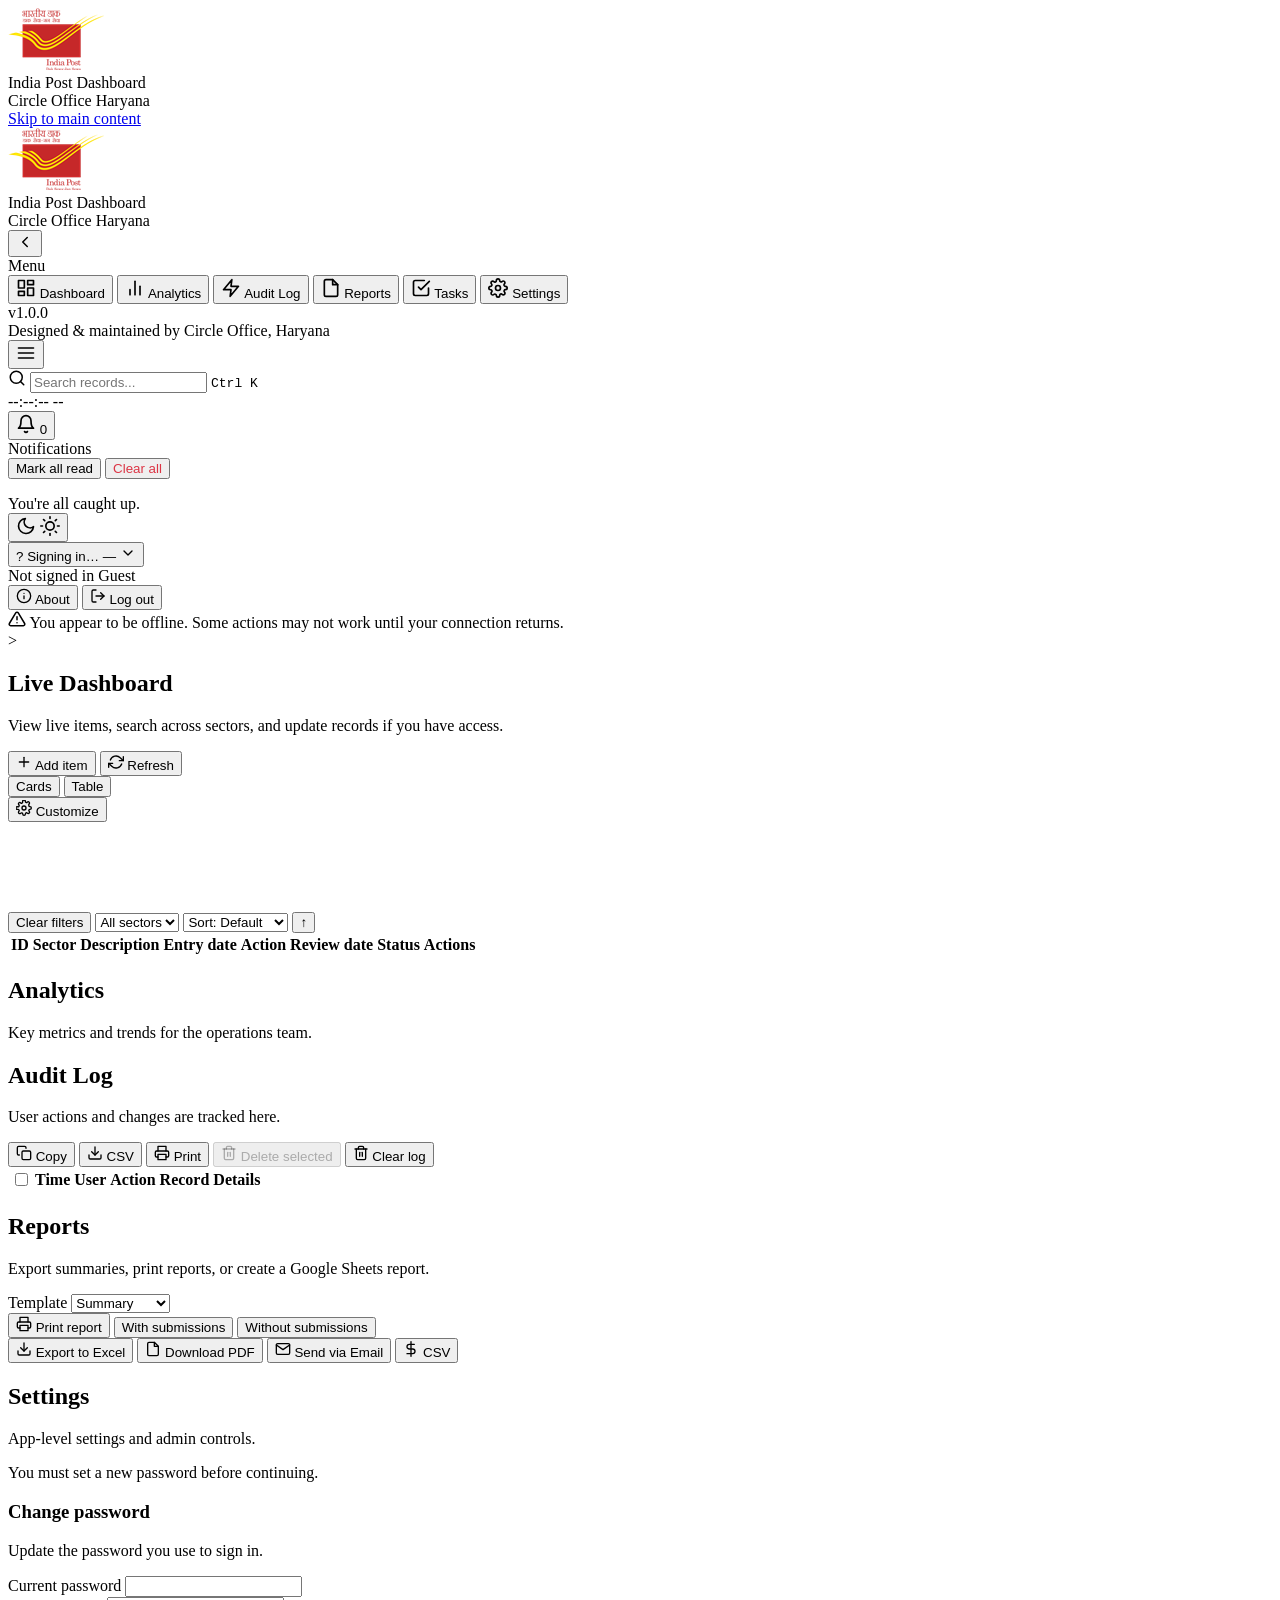
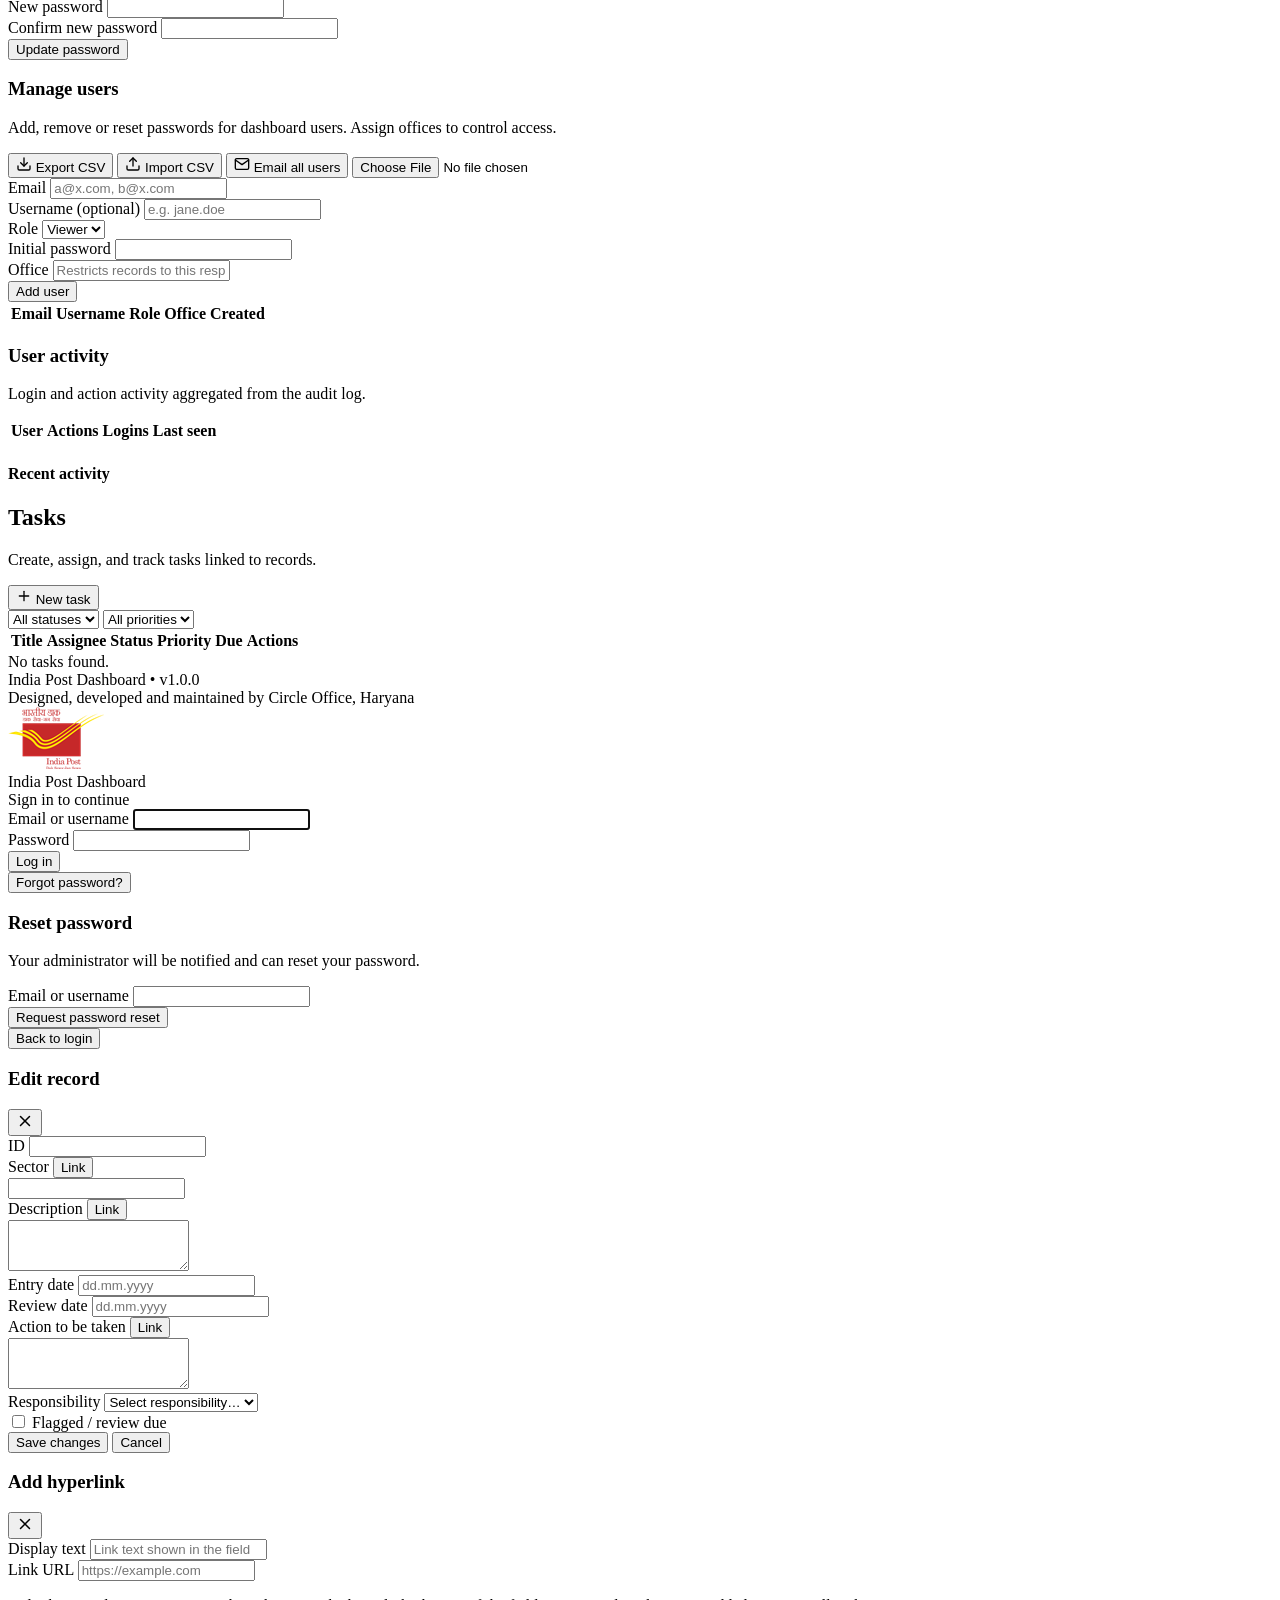
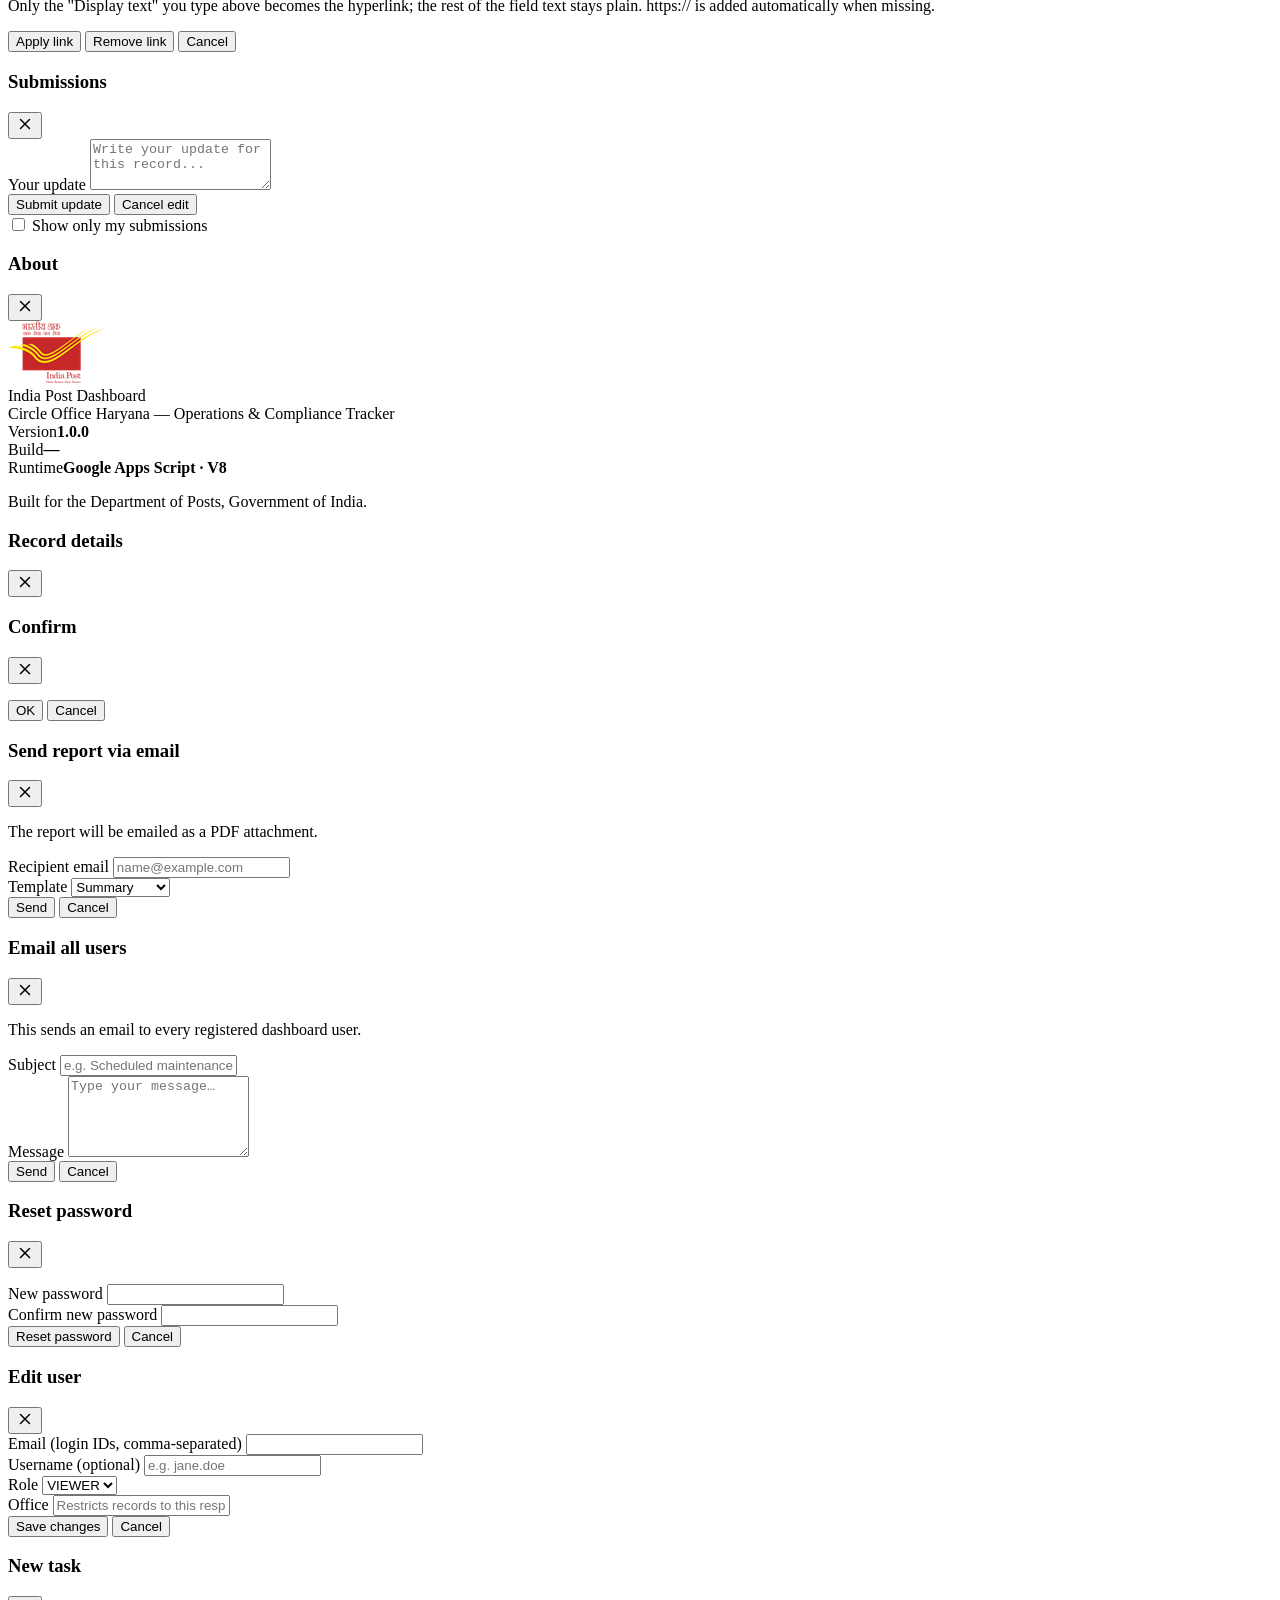
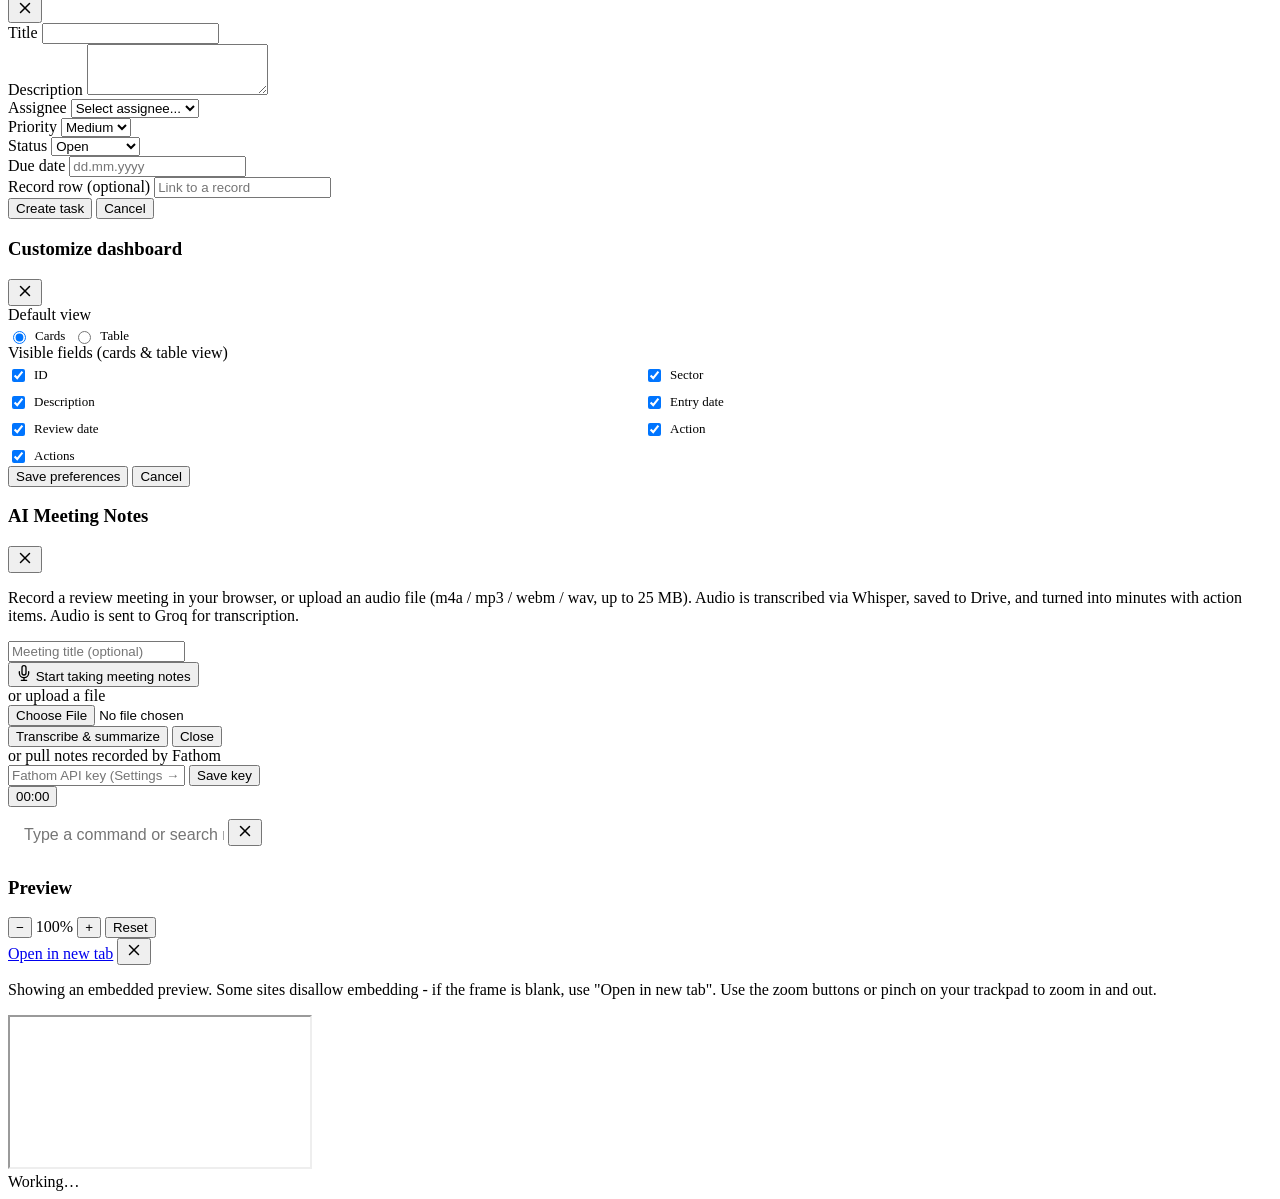
==== commit d88c8dab: "feat: add Start (OPEN->IN_PROGRESS) button + status dropdown in task edit modal + startTask regressi" ====
--- a/index.html
+++ b/index.html
@@ -927,6 +927,15 @@
             </select>
           </div>
         </div>
+        <div class="field hidden" id="taskStatusField">
+          <label for="taskStatus">Status</label>
+          <select id="taskStatus" class="select">
+            <option value="OPEN">Open</option>
+            <option value="IN_PROGRESS">In progress</option>
+            <option value="DONE">Done</option>
+            <option value="CANCELLED">Cancelled</option>
+          </select>
+        </div>
         <div class="field date-field">
           <label for="taskDueDate">Due date</label>
           <input id="taskDueDate" type="text" class="input" placeholder="dd.mm.yyyy" data-datepicker autocomplete="off">
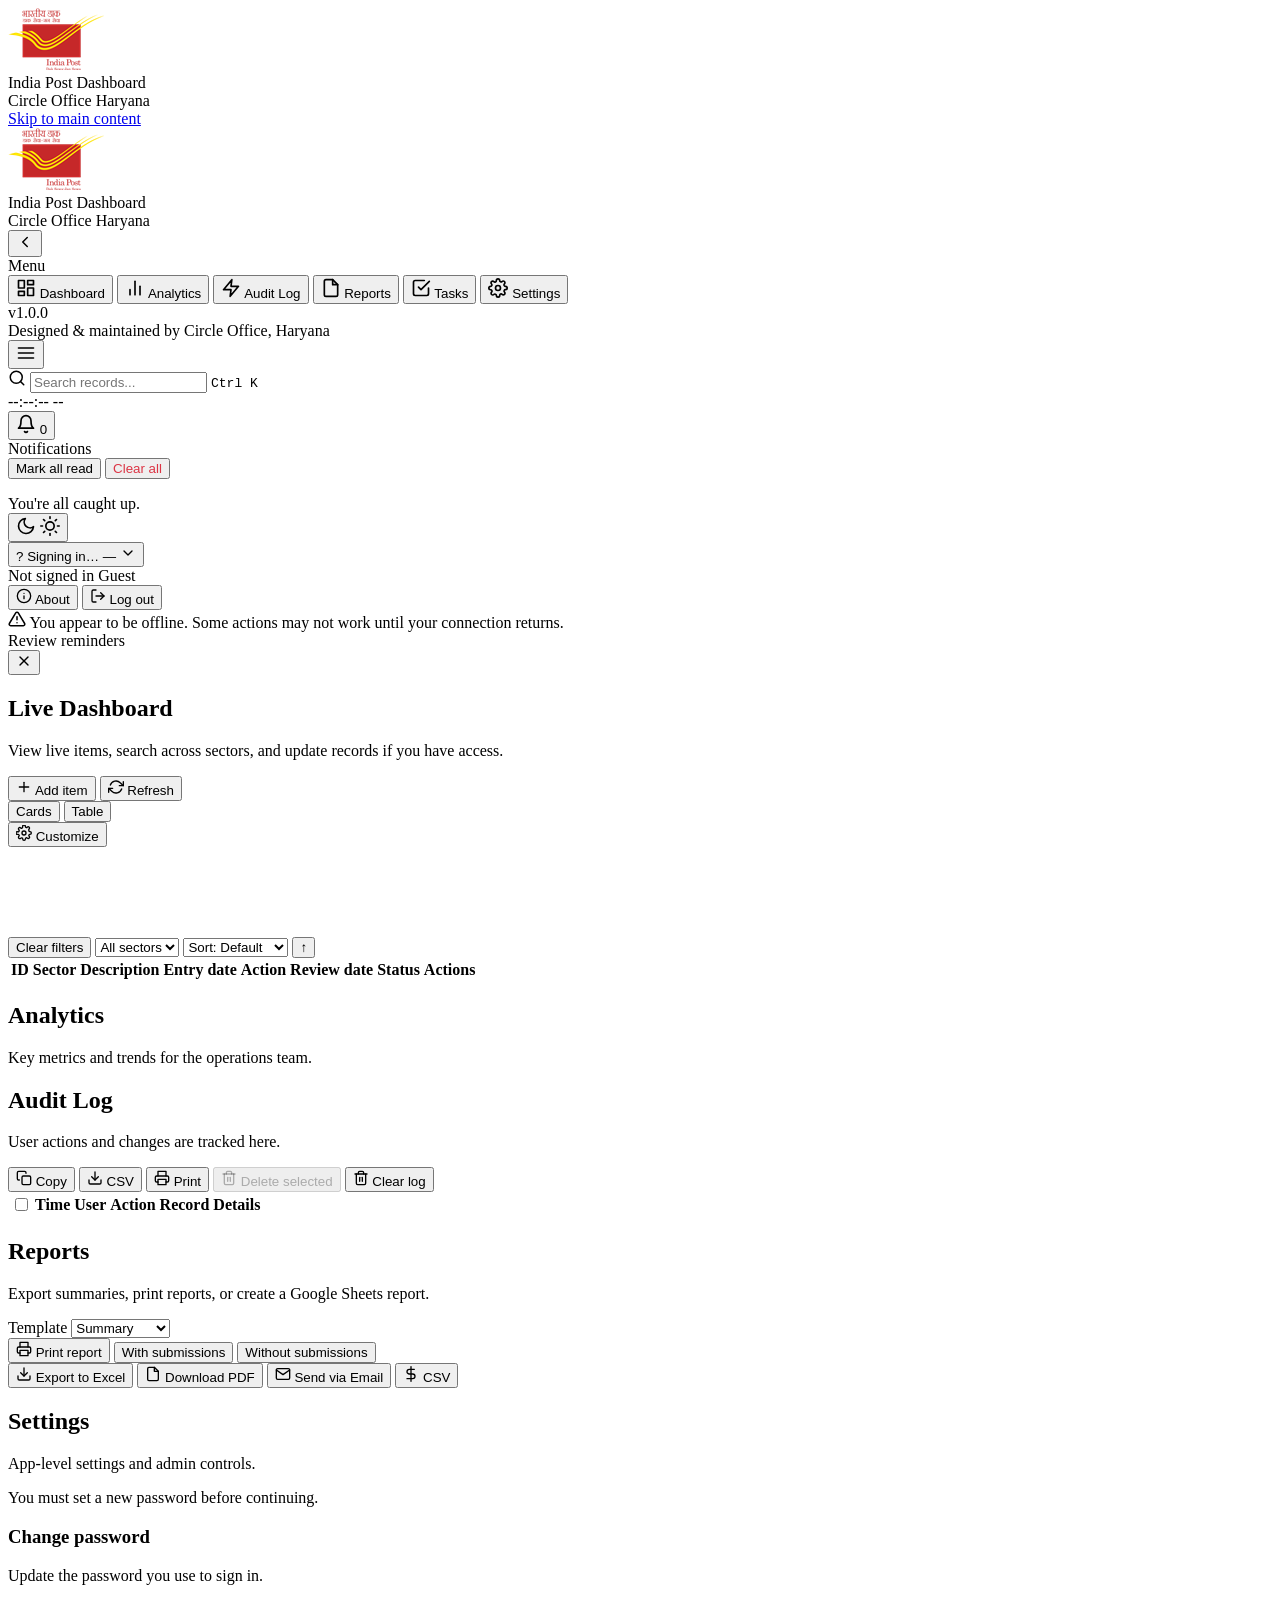
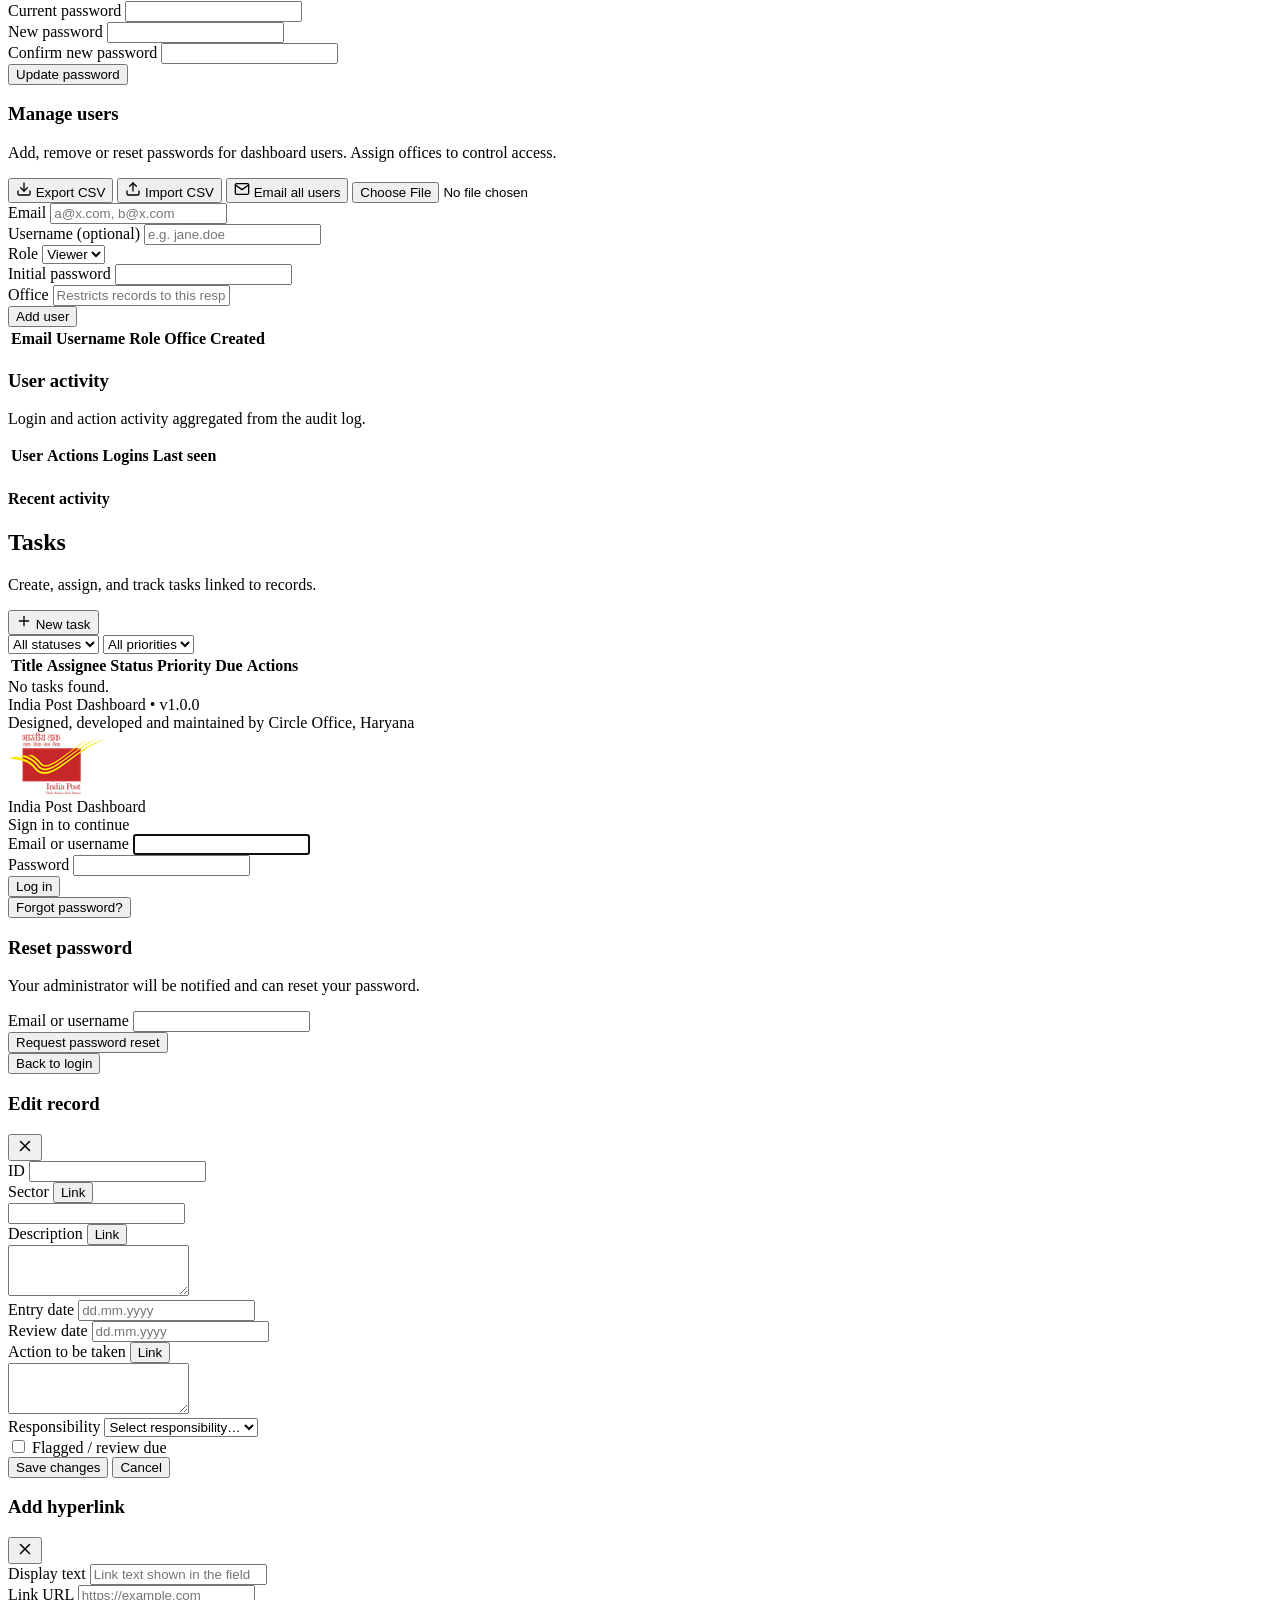
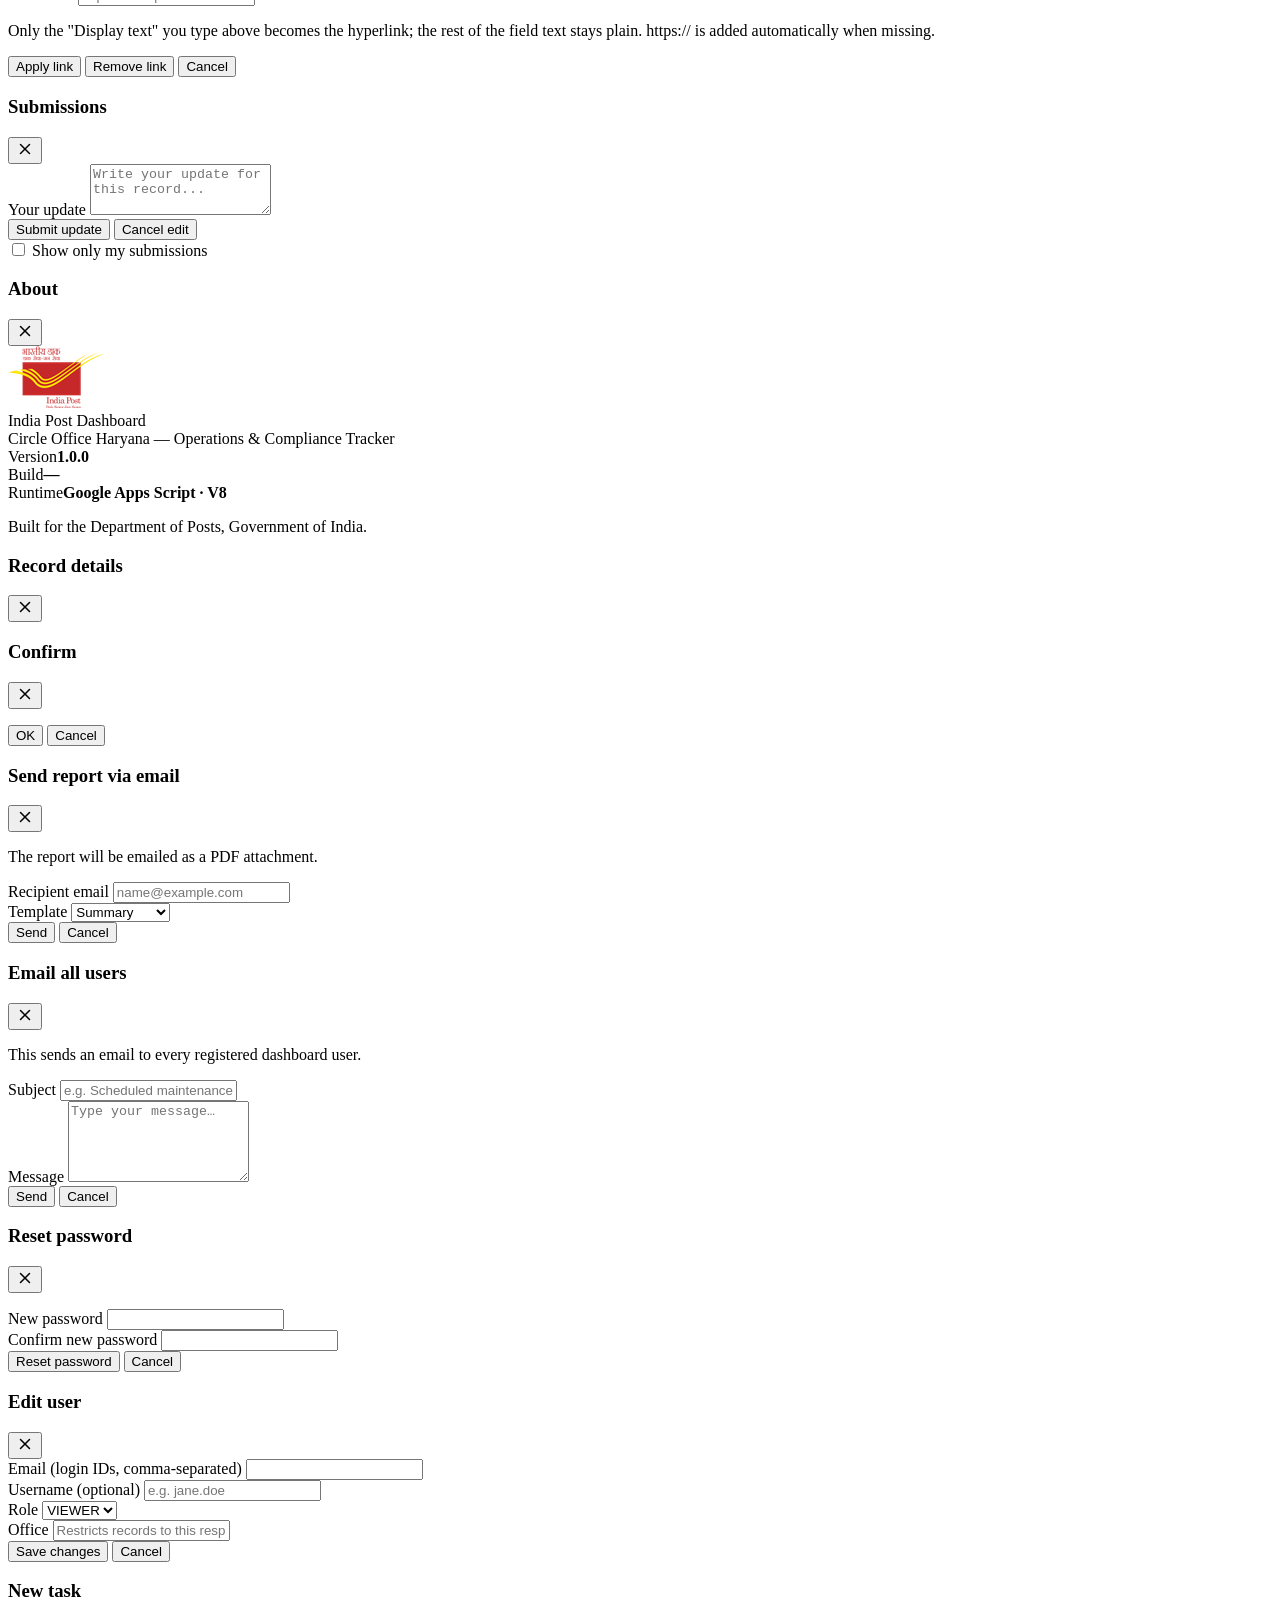
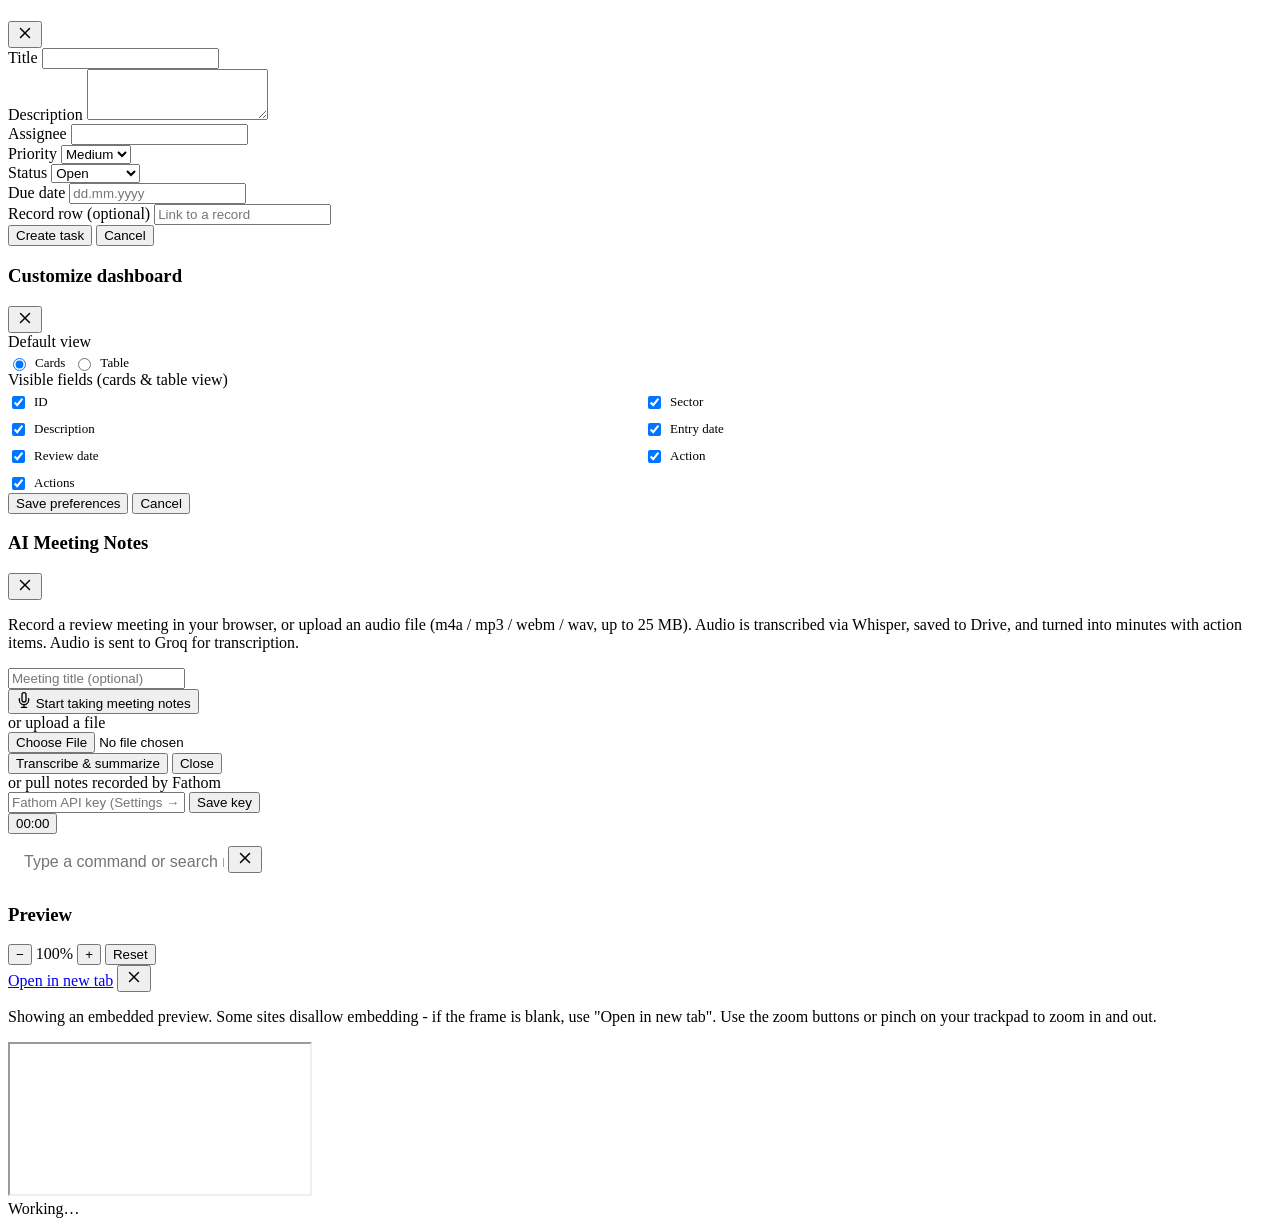
==== commit 35266bf5: "feat: port Start-task feature + OPEN->DONE fix onto restored tree (recovered from botched surgery)" ====
--- a/index.html
+++ b/index.html
@@ -25,14 +25,27 @@
     </div>
   </div>
 
-  <a href="#main-content" class="skip-link">Skip to main content</a>
+    <script>
+    /* India Post logo — one inline copy shared by the sidebar/login/about
+       images (deduped to shrink the page; the splash keeps its literal
+       src so it paints instantly before any JS runs). */
+    window.APP_LOGO = '[data-uri]';
+    function appLogoBoot() {
+      var imgs = document.querySelectorAll('.app-logo-img');
+      for (var i = 0; i < imgs.length; i++) imgs[i].src = window.APP_LOGO;
+    }
+    if (document.readyState === 'loading') document.addEventListener('DOMContentLoaded', appLogoBoot);
+    else appLogoBoot();
+  </script>
+
+<a href="#main-content" class="skip-link">Skip to main content</a>
 
   <div class="app-shell" id="appShell">
     <!-- ============================ SIDEBAR ============================ -->
     <aside class="sidebar" id="sidebar" aria-label="Sidebar">
       <div class="sidebar-brand">
         <div class="brand-mark" aria-label="India Post logo">
-          <img src="[data-uri]" alt="India Post logo">
+          <img class="app-logo-img" src="data:," alt="India Post logo">
         </div>
         <div class="brand-text">
           <div class="brand-name">India Post Dashboard</div>
@@ -150,7 +163,14 @@
           <svg viewBox="0 0 24 24" width="18" height="18" fill="none" stroke="currentColor" stroke-width="2" stroke-linecap="round" stroke-linejoin="round"><path d="M10.29 3.86L1.82 18a2 2 0 0 0 1.71 3h16.94a2 2 0 0 0 1.71-3L13.71 3.86a2 2 0 0 0-3.42 0z"></path><line x1="12" y1="9" x2="12" y2="13"></line><line x1="12" y1="17" x2="12.01" y2="17"></line></svg>
           You appear to be offline. Some actions may not work until your connection returns.
         </div>
-        <div id="messagePanel" class="banner banner-danger hidden"></div>>
+        <div id="messagePanel" class="banner banner-danger hidden"></div>
+        <div id="reminderBanner" class="reminder-banner hidden" role="status" aria-live="polite">
+          <span class="reminder-banner-title">Review reminders</span>
+          <div id="reminderBannerList" class="reminder-banner-list"></div>
+          <button class="icon-btn reminder-banner-close" type="button" onclick="dismissReminderBanner()" aria-label="Dismiss reminder" title="Dismiss reminder">
+            <svg viewBox="0 0 24 24" width="16" height="16" fill="none" stroke="currentColor" stroke-width="2" stroke-linecap="round" stroke-linejoin="round"><line x1="18" y1="6" x2="6" y2="18"></line><line x1="6" y1="6" x2="18" y2="18"></line></svg>
+          </button>
+        </div>
 
         <!-- ============================ DASHBOARD ============================ -->
         <section id="dashboard" class="tab-panel active" aria-labelledby="dashboardTitle">
@@ -528,7 +548,7 @@
     <div class="auth-card">
       <div class="auth-brand">
         <div class="brand-mark auth-mark" aria-label="India Post logo">
-          <img src="[data-uri]" alt="India Post logo">
+          <img class="app-logo-img" src="data:," alt="India Post logo">
           </div>
         <div>
           <div class="brand-name auth-name">India Post Dashboard</div>
@@ -712,7 +732,7 @@
       </div>
       <div class="about-body">
         <div class="brand-mark about-mark" aria-hidden="true">
-          <img src="[data-uri]" alt="India Post logo">
+          <img class="app-logo-img" src="data:," alt="India Post logo">
         </div>
         <div class="about-title">India Post Dashboard</div>
         <div class="about-subtitle">Circle Office Haryana — Operations &amp; Compliance Tracker</div>
@@ -913,9 +933,7 @@
         <div class="form-row">
           <div class="field">
             <label for="taskAssignee">Assignee</label>
-            <select id="taskAssignee" class="select" required>
-              <option value="">Select assignee...</option>
-            </select>
+            <input id="taskAssignee" type="email" class="input" autocomplete="off">
           </div>
           <div class="field">
             <label for="taskPriority">Priority</label>
